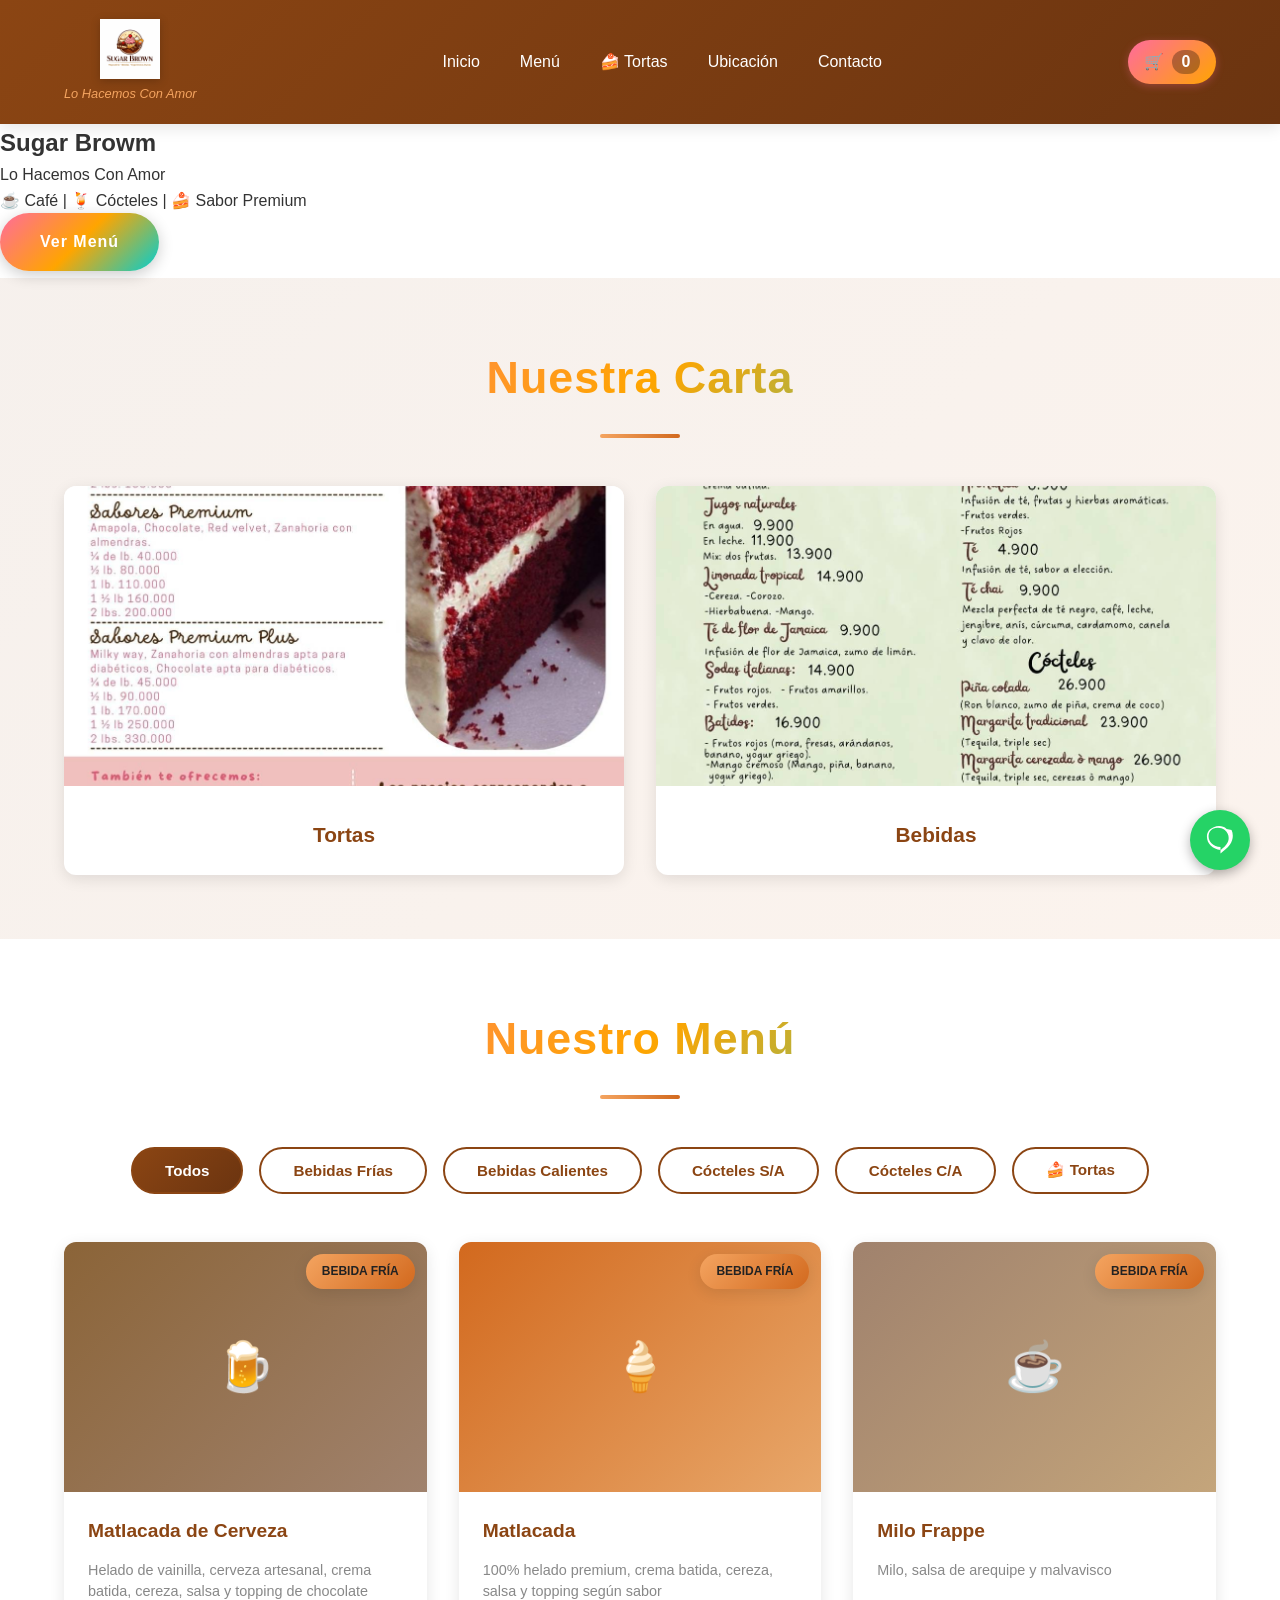
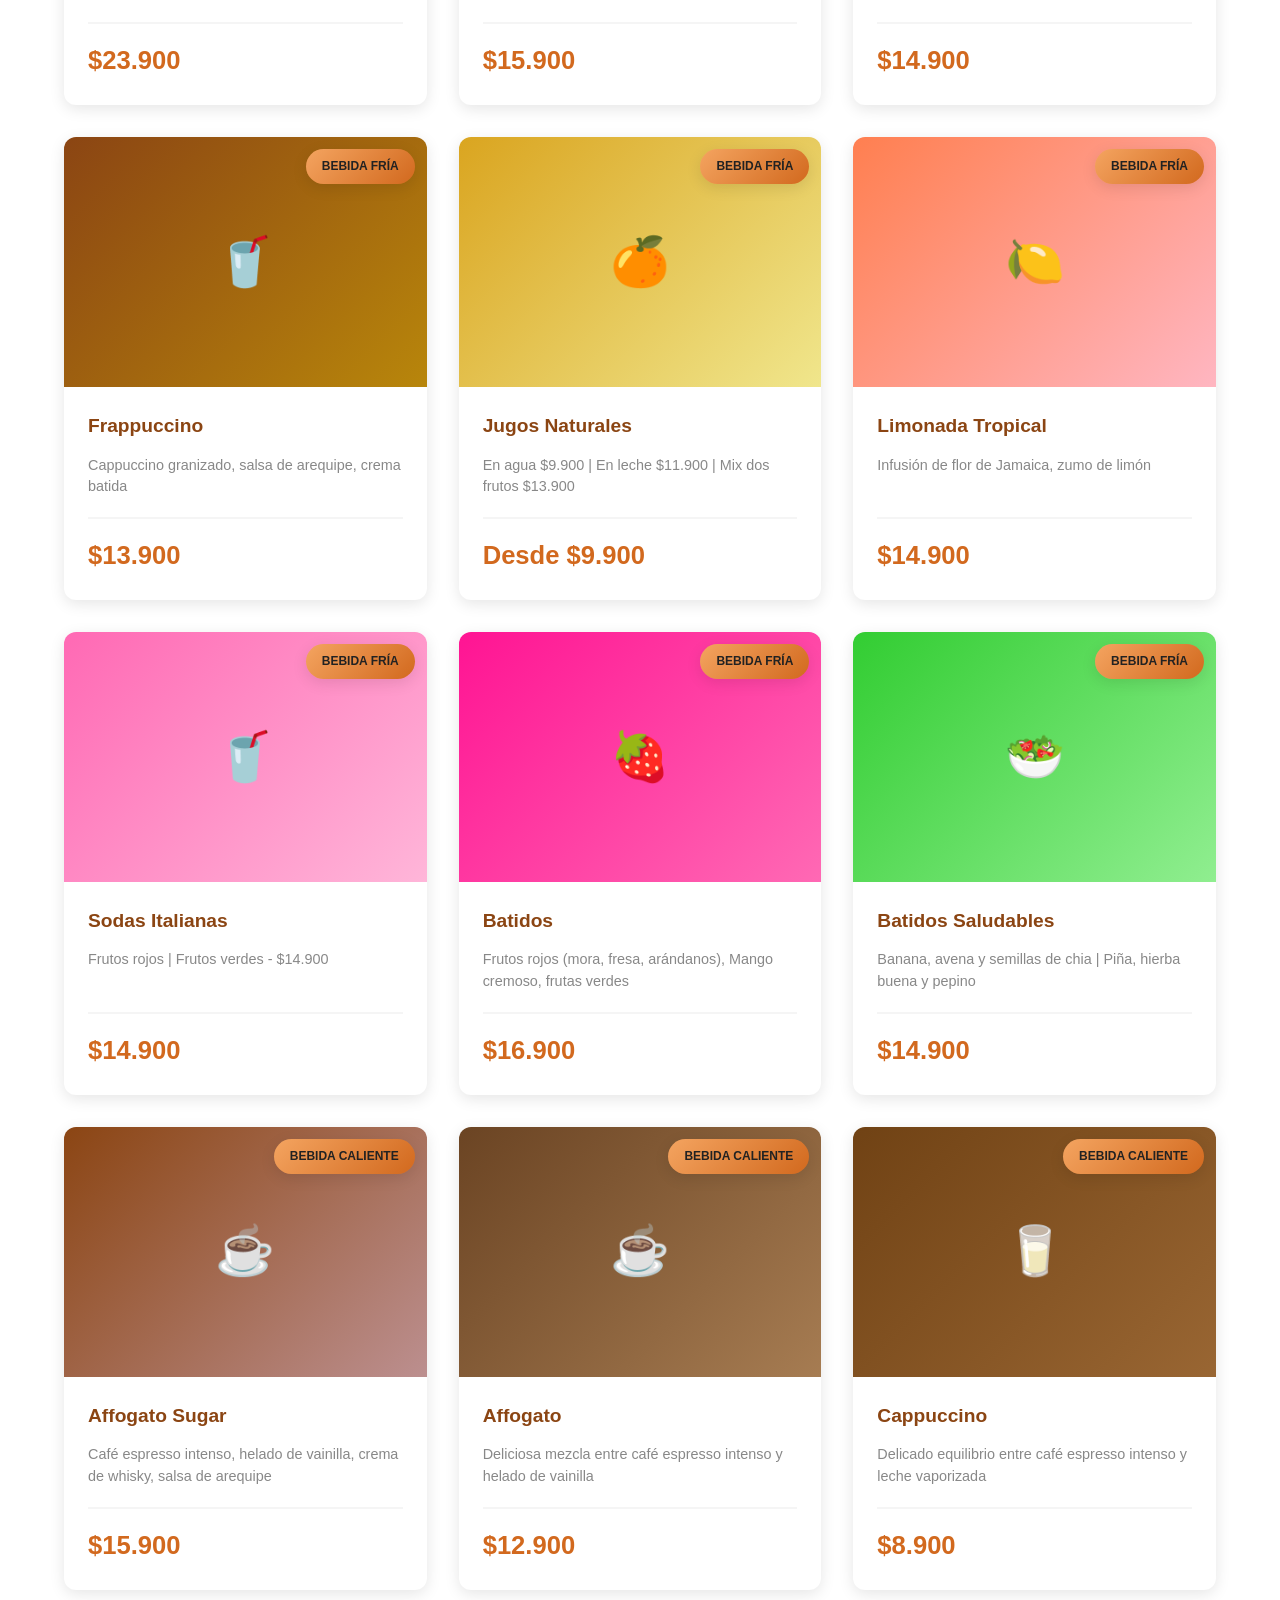
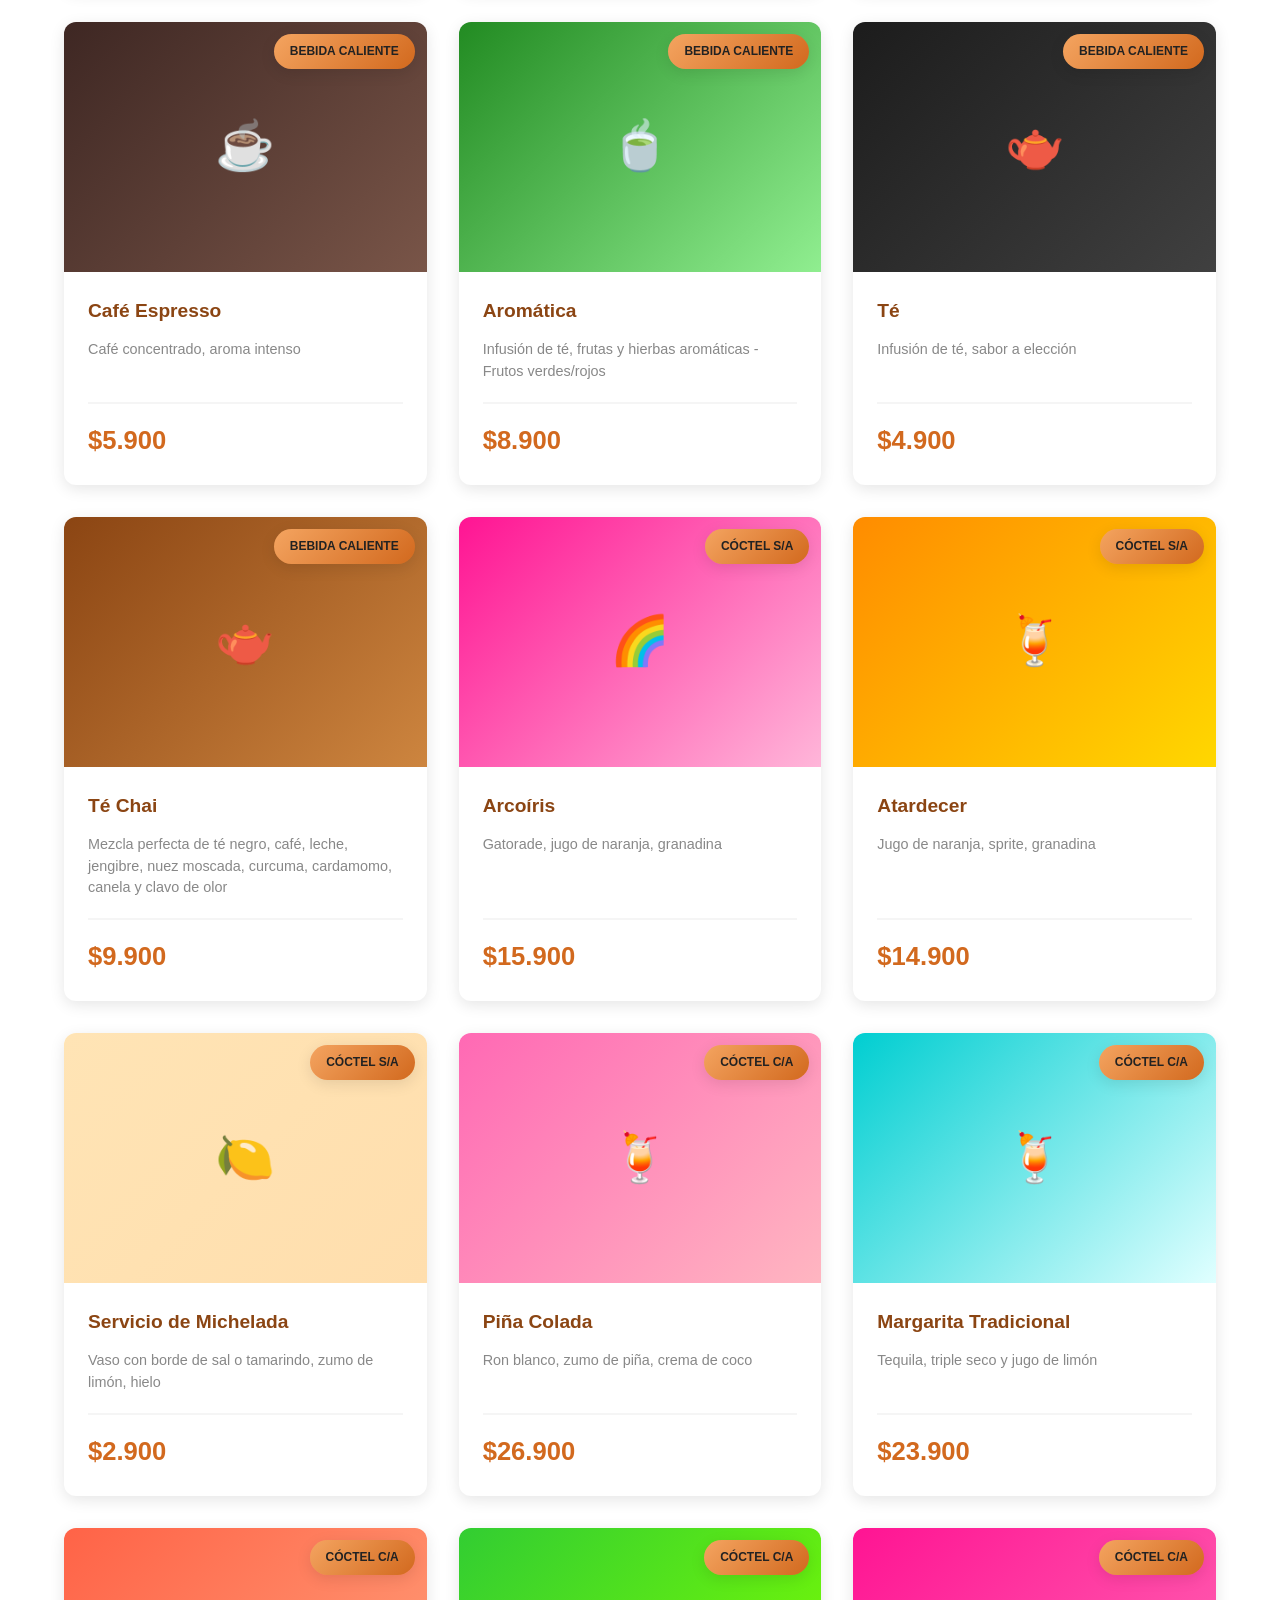
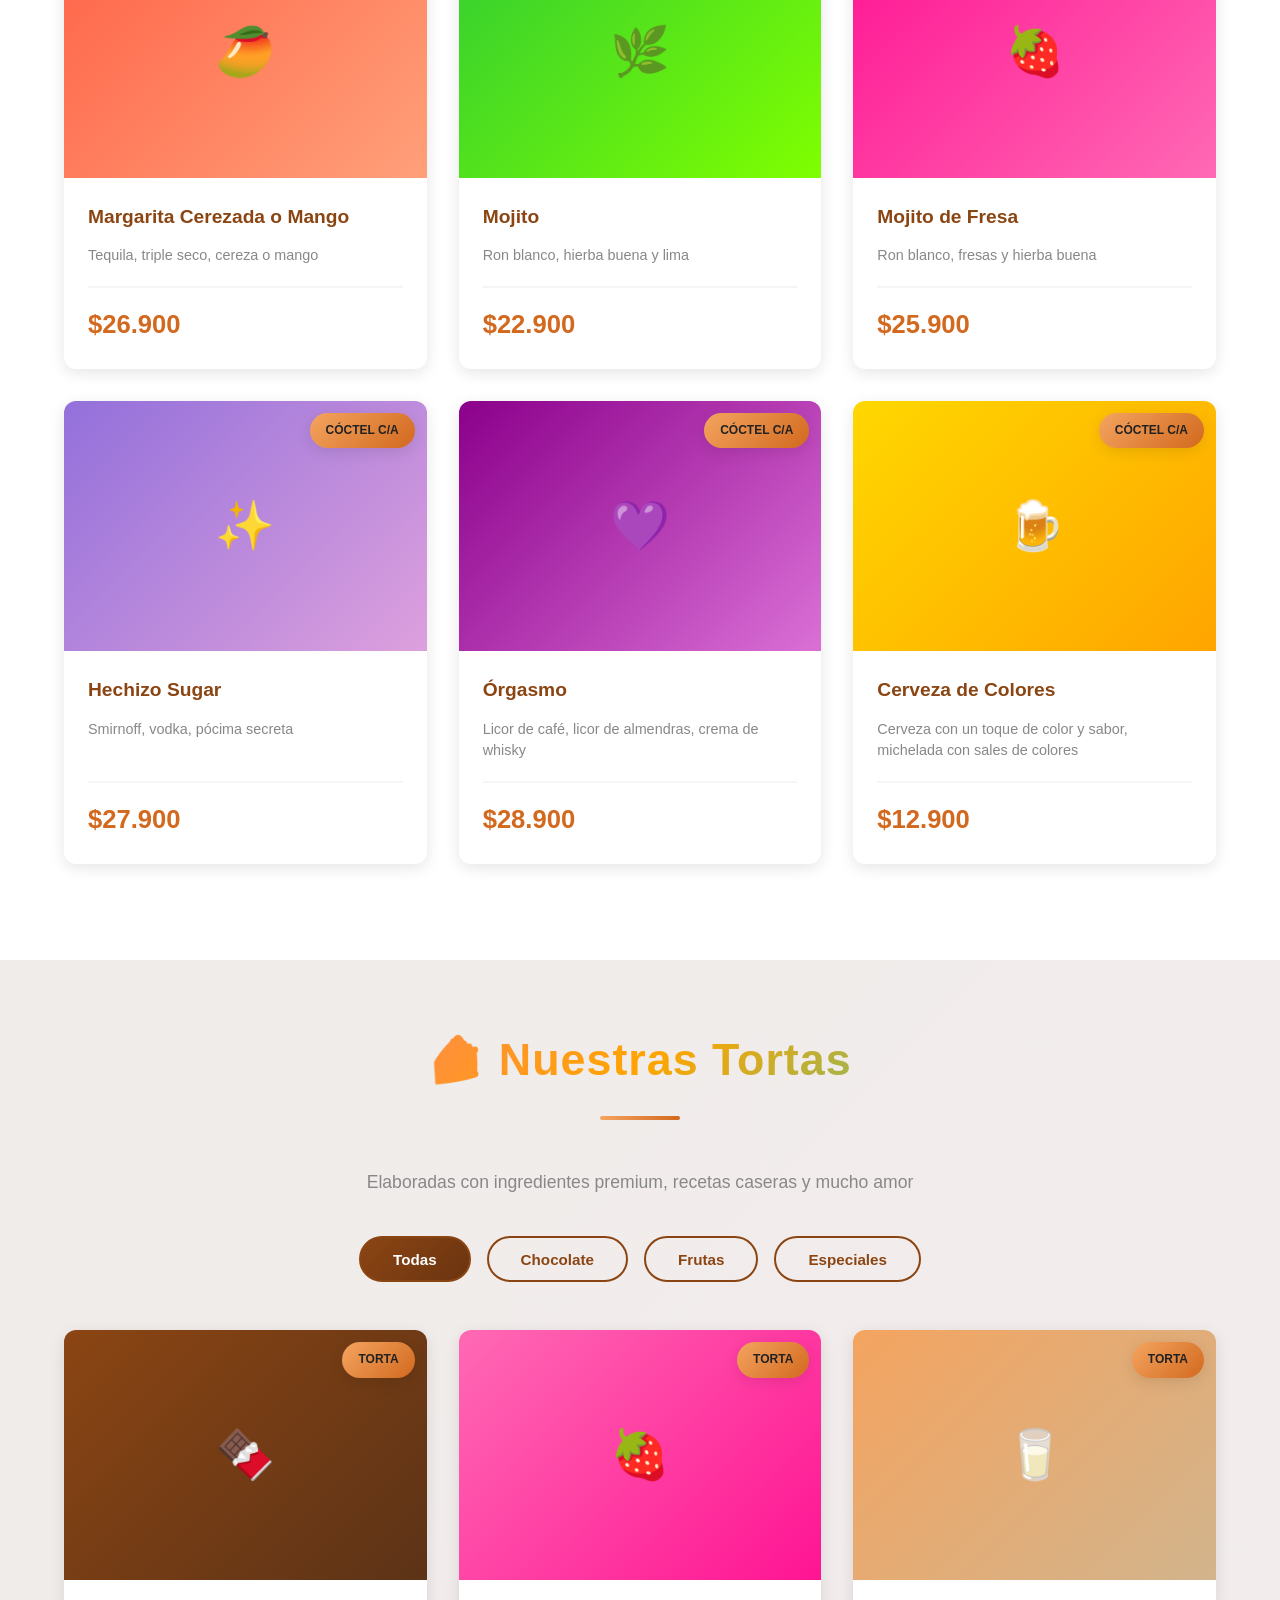
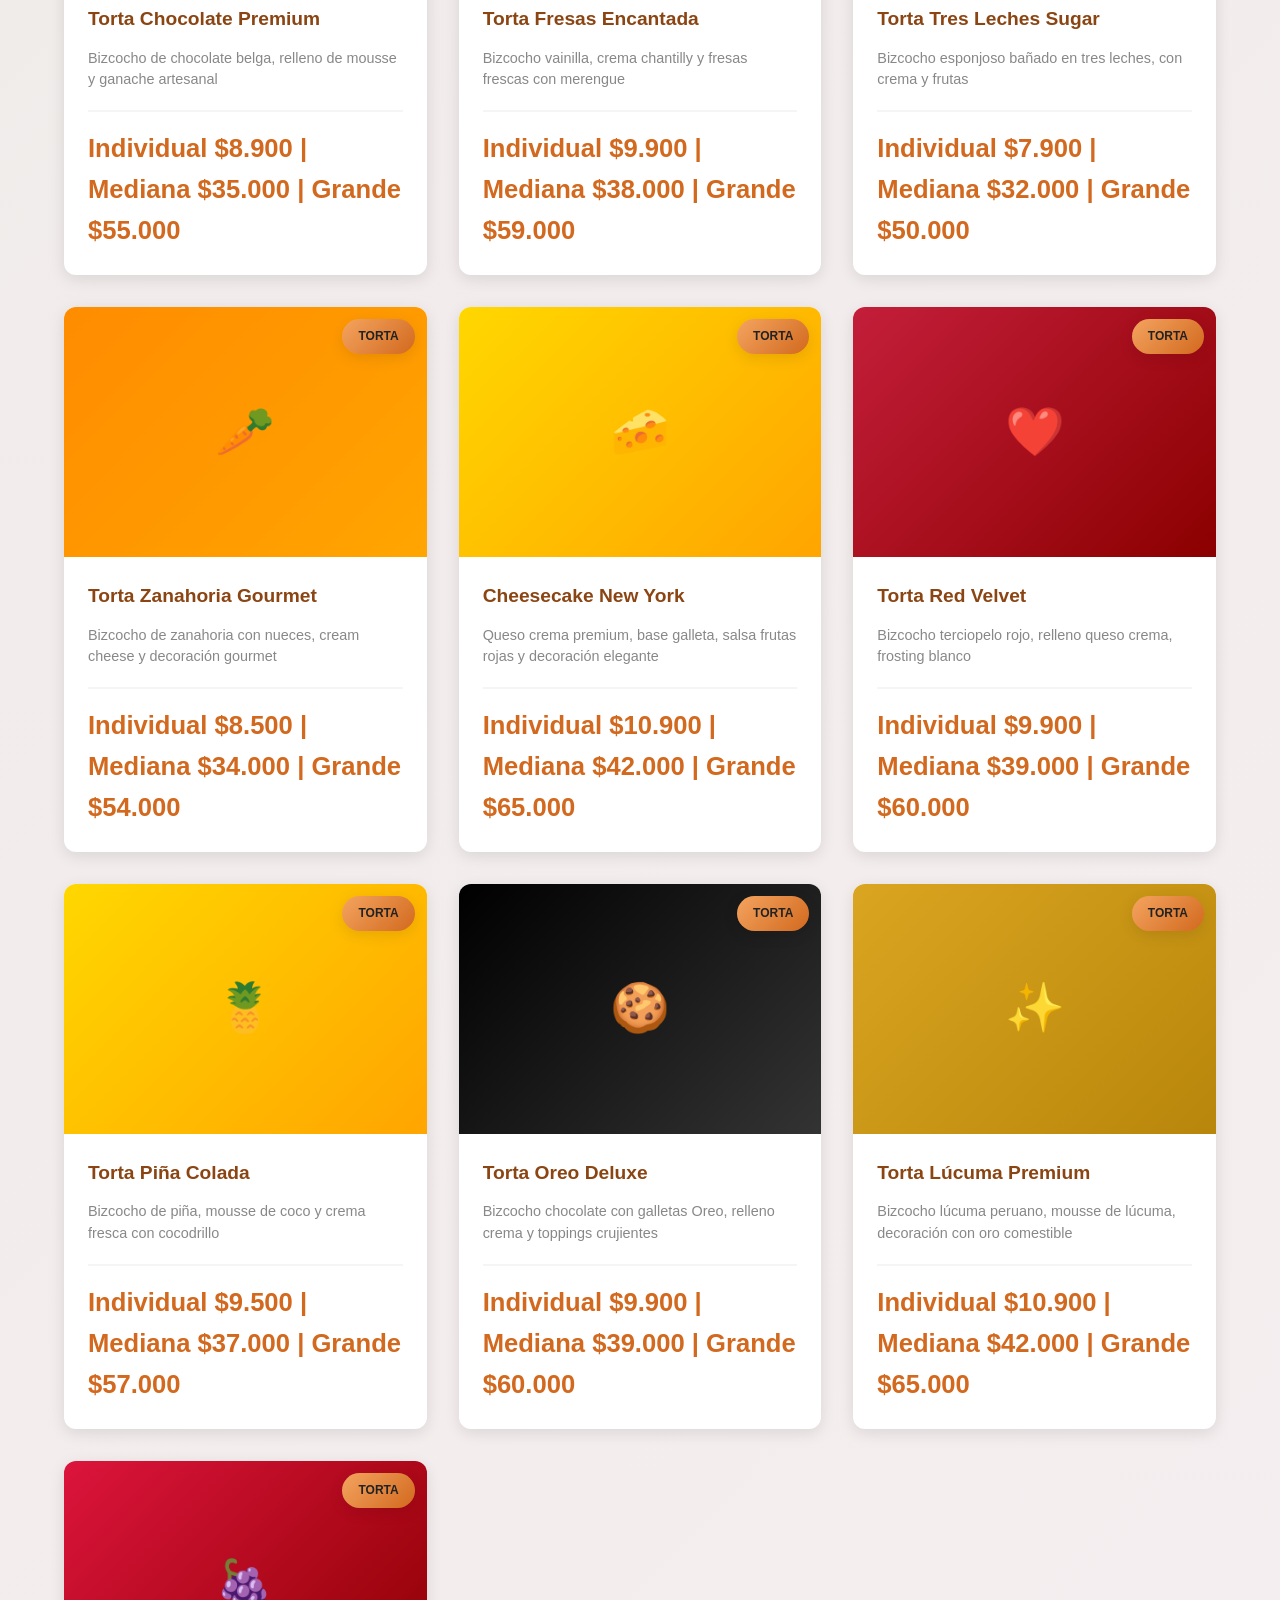
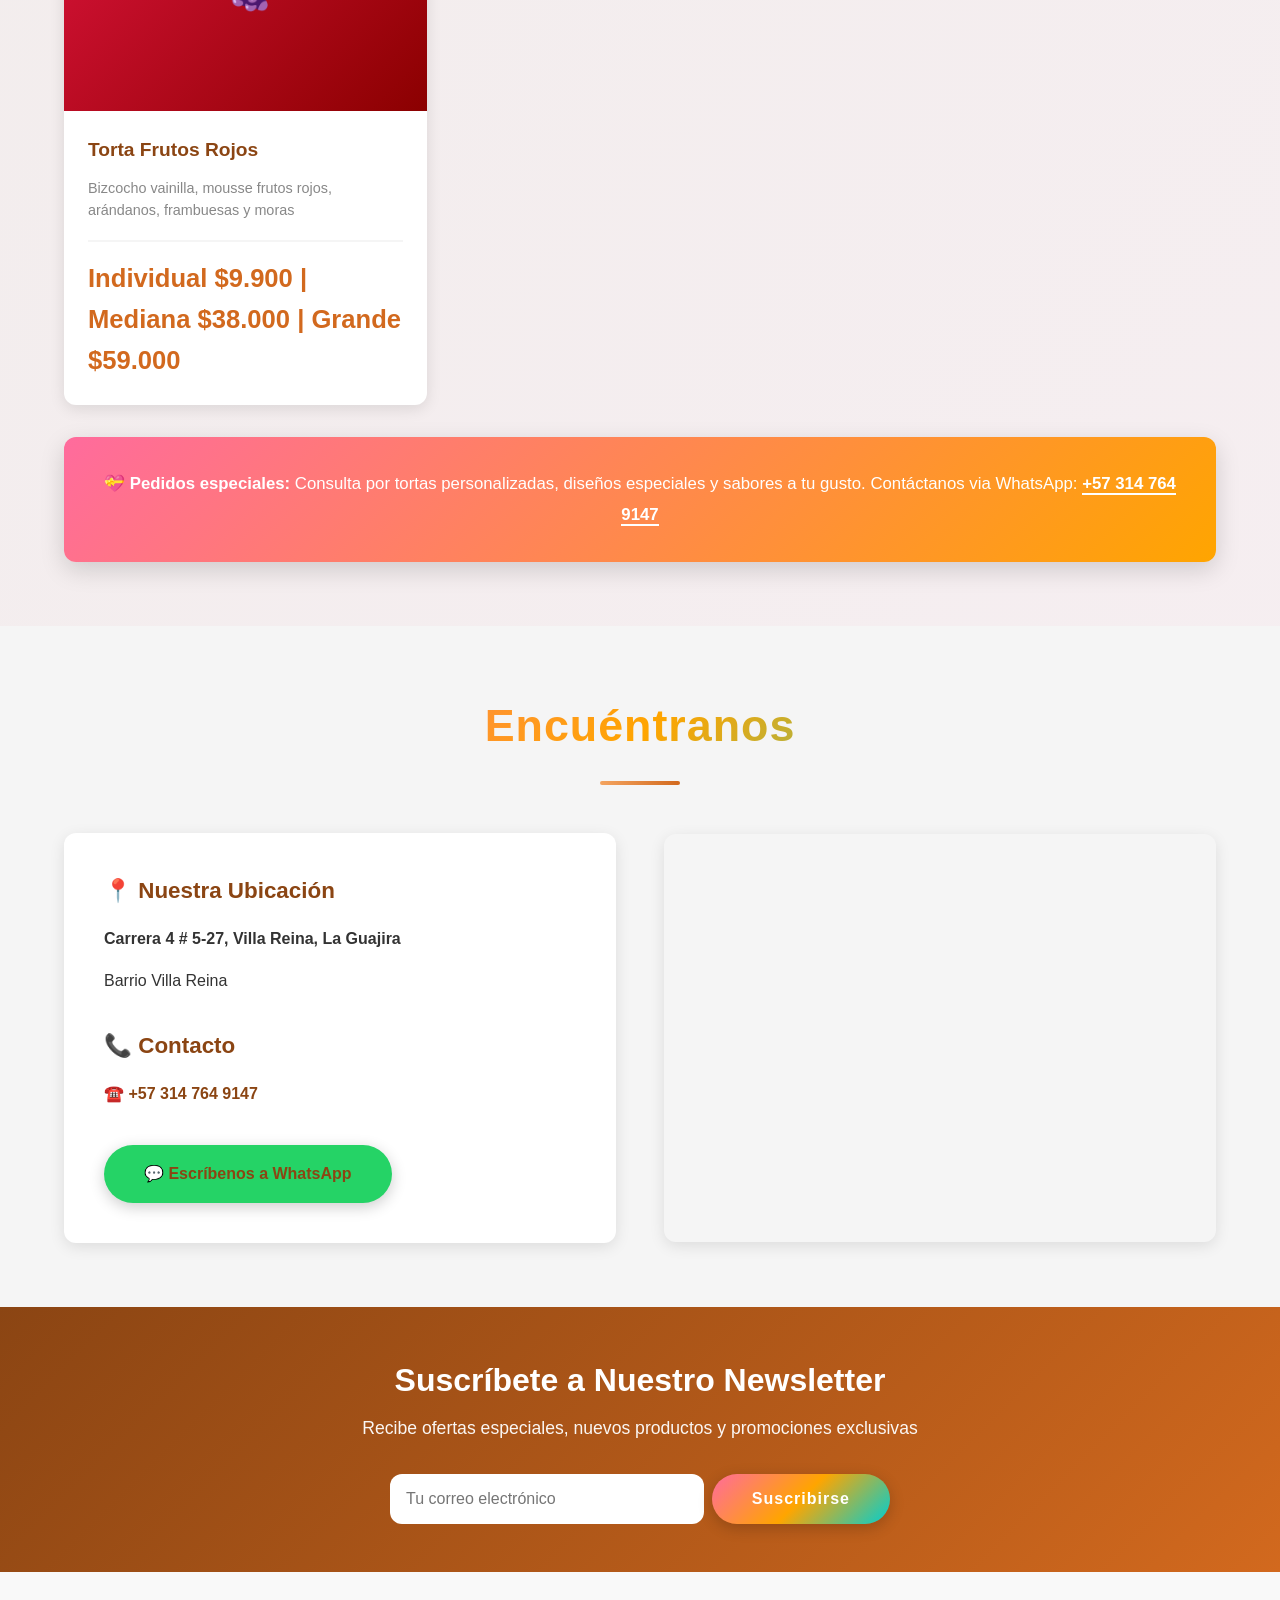
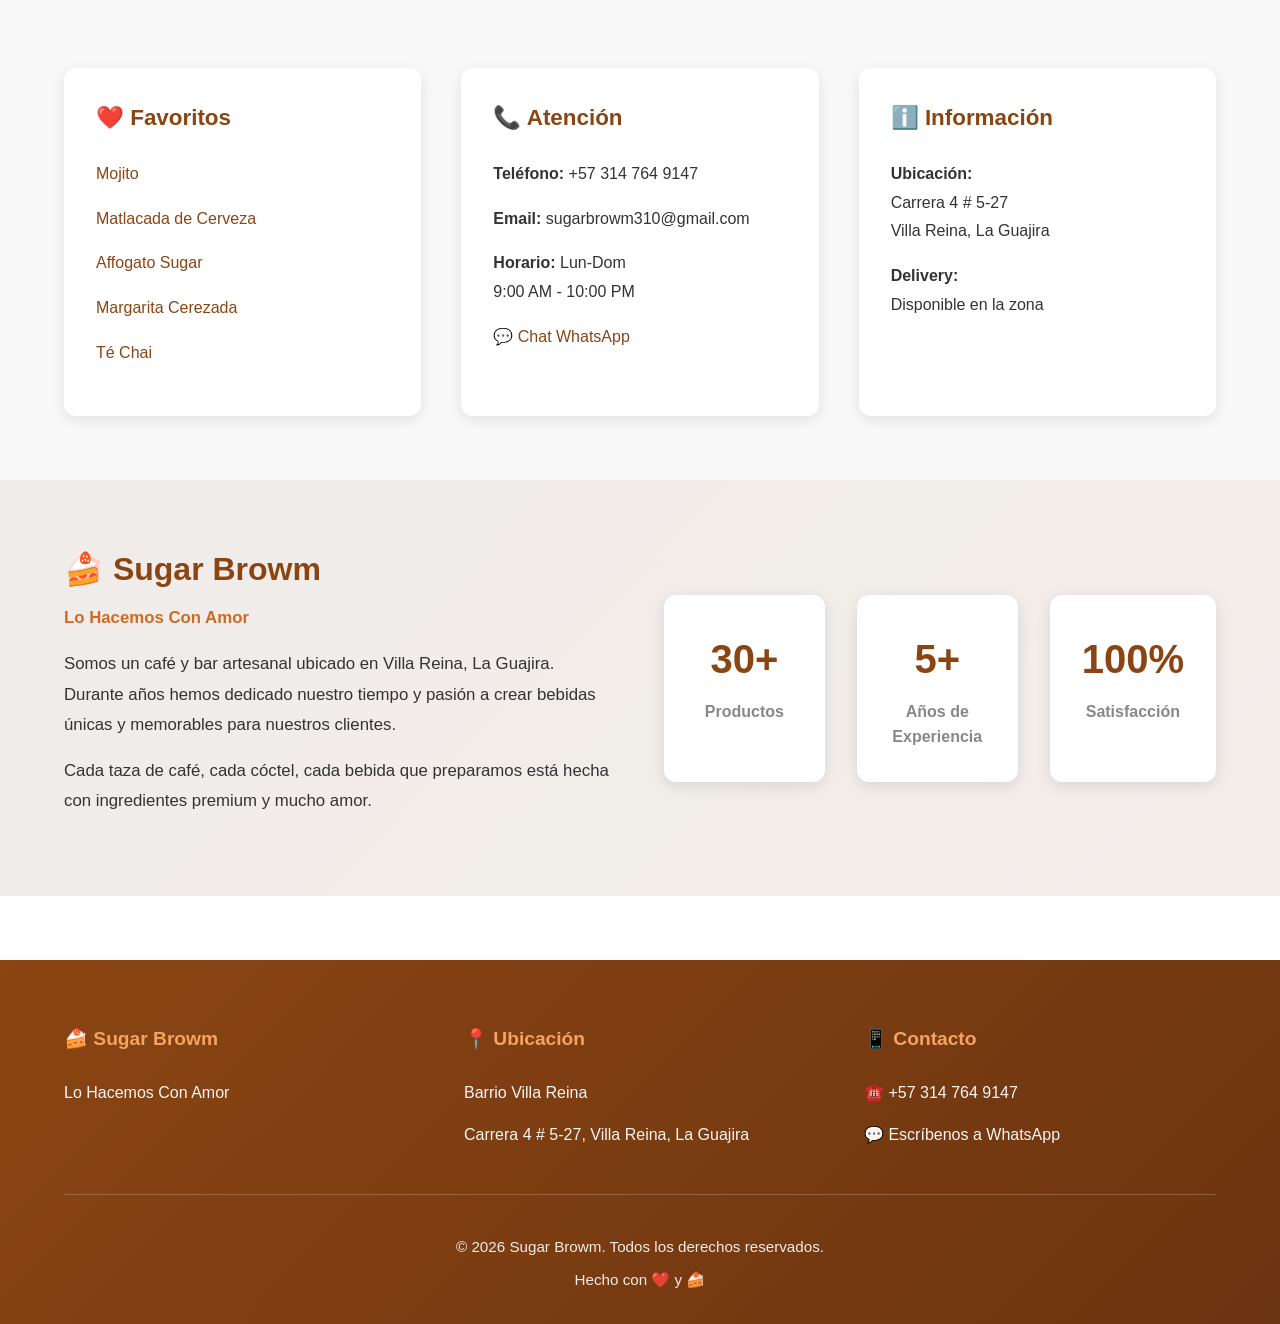
==== index.html @ 128e6f25 "Actualizar etiquetas de imagen y títulos en la sección de la carta" ====
<!DOCTYPE html>
<html lang="es">
<head>
    <meta charset="UTF-8">
    <meta name="viewport" content="width=device-width, initial-scale=1.0">
    <meta name="description" content="Sugar Browm - Lo Hacemos Con Amor">
    <title>Sugar Browm | Lo Hacemos Con Amor</title>
    <link rel="stylesheet" href="style.css">
</head>
<body>
    <!-- Navegación -->
    <nav class="navbar">
        <div class="container">
            <div class="navbar-brand">
                <img src="images/SUGAR-BROWM.png" alt="Sugar Browm Logo" class="logo-img">
                <p class="tagline">Lo Hacemos Con Amor</p>
            </div>
            <ul class="navbar-menu">
                <li><a href="#inicio" class="nav-link">Inicio</a></li>
                <li><a href="#menu" class="nav-link">Menú</a></li>
                <li><a href="#tortas" class="nav-link">🍰 Tortas</a></li>
                <li><a href="#ubicacion" class="nav-link">Ubicación</a></li>
                <li><a href="#contacto" class="nav-link">Contacto</a></li>
            </ul>
            <button class="carrito-btn" id="cartBtn">🛒 <span id="cartCount">0</span></button>
            <button class="menu-toggle" id="menuToggle">☰</button>
        </div>
    </nav>

    <!-- Hero Section -->
    <header id="inicio" class="hero">
        <div class="hero-bg-slider">
            <div class="hero-slide" style="background: linear-gradient(135deg, rgba(255, 107, 157, 0.2) 0%, rgba(255, 165, 0, 0.15) 100%), url('images/tortas.jpeg'); background-size: cover; background-position: center;"></div>
            <div class="hero-slide" style="background: linear-gradient(135deg, rgba(0, 206, 209, 0.2) 0%, rgba(255, 107, 157, 0.15) 100%), url('images/carta.jpeg'); background-size: cover; background-position: center;"></div>
            <div class="hero-slide" style="background: linear-gradient(135deg, rgba(255, 165, 0, 0.2) 0%, rgba(0, 206, 209, 0.15) 100%), url('images/tortas.jpeg'); background-size: cover; background-position: center;"></div>
        </div>
        <div class="hero-content">
            <h2 class="hero-title">Sugar Browm</h2>
            <p class="hero-subtitle">Lo Hacemos Con Amor</p>
            <p class="hero-description">☕ Café | 🍹 Cócteles | 🍰 Sabor Premium</p>
            <a href="#menu" class="btn btn-primary">Ver Menú</a>
        </div>
    </header>

    <!-- Sección de Carta -->
    <section class="carta-section">
        <div class="container">
            <h2 class="section-title">Nuestra Carta</h2>
            <div class="carta-grid">
                <div class="carta-item" data-carta="tortas">
                    <img src="images/tortas.jpeg" alt="Carta tortas" class="carta-img">
                    <h3>Tortas</h3>
                    <span class="ver-mas">Ver Carta</span>
                </div>
                <div class="carta-item" data-carta="cocteles">
                    <img src="images/carta.jpeg" alt="Carta bebidas" class="carta-img">
                    <h3>Bebidas</h3>
                    <span class="ver-mas">Ver Carta</span>
                </div>
            </div>
        </div>
    </section>

    <!-- Modal para Cartas -->
    <div id="modal-carta" class="modal-carta">
        <div class="modal-contenido-carta">
            <button class="modal-cerrar" id="cerrar-modal-carta">&times;</button>
            <img id="modal-img-carta" src="" alt="Carta ampliada" class="modal-img-carta">
        </div>
    </div>

    <!-- Menú de Productos -->
    <section id="menu" class="menu-section">
        <div class="container">
            <h2 class="section-title">Nuestro Menú</h2>
            
            <!-- Filtros -->
            <div class="filtros">
                <button class="filtro-btn active" data-filtro="todos">Todos</button>
                <button class="filtro-btn" data-filtro="bebidas-frias">Bebidas Frías</button>
                <button class="filtro-btn" data-filtro="bebidas-calientes">Bebidas Calientes</button>
                <button class="filtro-btn" data-filtro="cocteles-sin-alcohol">Cócteles S/A</button>
                <button class="filtro-btn" data-filtro="cocteles-alcohol">Cócteles C/A</button>
                <button class="filtro-btn" data-filtro="tortas">🍰 Tortas</button>
            </div>

            <!-- Grid de Productos -->
            <div class="productos-grid">
                
                <!-- BEBIDAS FRÍAS -->
                <div class="producto" data-filtro="bebidas-frias">
                    <div class="producto-img" style="background: linear-gradient(135deg, #8B6438 0%, #A0826D 100%); display: flex; align-items: center; justify-content: center;">
                        <span style="color: white; font-size: 3rem;">🍺</span>
                        <span class="categoria-badge">Bebida Fría</span>
                    </div>
                    <div class="producto-info">
                        <h3>Matlacada de Cerveza</h3>
                        <p class="descripcion">Helado de vainilla, cerveza artesanal, crema batida, cereza, salsa y topping de chocolate</p>
                        <span class="precio">$23.900</span>
                    </div>
                </div>

                <div class="producto" data-filtro="bebidas-frias">
                    <div class="producto-img" style="background: linear-gradient(135deg, #D2691E 0%, #E8A76A 100%); display: flex; align-items: center; justify-content: center;">
                        <span style="color: white; font-size: 3rem;">🍦</span>
                        <span class="categoria-badge">Bebida Fría</span>
                    </div>
                    <div class="producto-info">
                        <h3>Matlacada</h3>
                        <p class="descripcion">100% helado premium, crema batida, cereza, salsa y topping según sabor</p>
                        <span class="precio">$15.900</span>
                    </div>
                </div>

                <div class="producto" data-filtro="bebidas-frias">
                    <div class="producto-img" style="background: linear-gradient(135deg, #A0826D 0%, #C4A57B 100%); display: flex; align-items: center; justify-content: center;">
                        <span style="color: white; font-size: 3rem;">☕</span>
                        <span class="categoria-badge">Bebida Fría</span>
                    </div>
                    <div class="producto-info">
                        <h3>Milo Frappe</h3>
                        <p class="descripcion">Milo, salsa de arequipe y malvavisco</p>
                        <span class="precio">$14.900</span>
                    </div>
                </div>

                <div class="producto" data-filtro="bebidas-frias">
                    <div class="producto-img" style="background: linear-gradient(135deg, #8B4513 0%, #B8860B 100%); display: flex; align-items: center; justify-content: center;">
                        <span style="color: white; font-size: 3rem;">🥤</span>
                        <span class="categoria-badge">Bebida Fría</span>
                    </div>
                    <div class="producto-info">
                        <h3>Frappuccino</h3>
                        <p class="descripcion">Cappuccino granizado, salsa de arequipe, crema batida</p>
                        <span class="precio">$13.900</span>
                    </div>
                </div>

                <div class="producto" data-filtro="bebidas-frias">
                    <div class="producto-img" style="background: linear-gradient(135deg, #DAA520 0%, #F0E68C 100%); display: flex; align-items: center; justify-content: center;">
                        <span style="color: white; font-size: 3rem;">🍊</span>
                        <span class="categoria-badge">Bebida Fría</span>
                    </div>
                    <div class="producto-info">
                        <h3>Jugos Naturales</h3>
                        <p class="descripcion">En agua $9.900 | En leche $11.900 | Mix dos frutos $13.900</p>
                        <span class="precio">Desde $9.900</span>
                    </div>
                </div>

                <div class="producto" data-filtro="bebidas-frias">
                    <div class="producto-img" style="background: linear-gradient(135deg, #FF7F50 0%, #FFB6C1 100%); display: flex; align-items: center; justify-content: center;">
                        <span style="color: white; font-size: 3rem;">🍋</span>
                        <span class="categoria-badge">Bebida Fría</span>
                    </div>
                    <div class="producto-info">
                        <h3>Limonada Tropical</h3>
                        <p class="descripcion">Infusión de flor de Jamaica, zumo de limón</p>
                        <span class="precio">$14.900</span>
                    </div>
                </div>

                <div class="producto" data-filtro="bebidas-frias">
                    <div class="producto-img" style="background: linear-gradient(135deg, #FF69B4 0%, #FFB6D9 100%); display: flex; align-items: center; justify-content: center;">
                        <span style="color: white; font-size: 3rem;">🥤</span>
                        <span class="categoria-badge">Bebida Fría</span>
                    </div>
                    <div class="producto-info">
                        <h3>Sodas Italianas</h3>
                        <p class="descripcion">Frutos rojos | Frutos verdes - $14.900</p>
                        <span class="precio">$14.900</span>
                    </div>
                </div>

                <div class="producto" data-filtro="bebidas-frias">
                    <div class="producto-img" style="background: linear-gradient(135deg, #FF1493 0%, #FF69B4 100%); display: flex; align-items: center; justify-content: center;">
                        <span style="color: white; font-size: 3rem;">🍓</span>
                        <span class="categoria-badge">Bebida Fría</span>
                    </div>
                    <div class="producto-info">
                        <h3>Batidos</h3>
                        <p class="descripcion">Frutos rojos (mora, fresa, arándanos), Mango cremoso, frutas verdes</p>
                        <span class="precio">$16.900</span>
                    </div>
                </div>

                <div class="producto" data-filtro="bebidas-frias">
                    <div class="producto-img" style="background: linear-gradient(135deg, #32CD32 0%, #90EE90 100%); display: flex; align-items: center; justify-content: center;">
                        <span style="color: white; font-size: 3rem;">🥗</span>
                        <span class="categoria-badge">Bebida Fría</span>
                    </div>
                    <div class="producto-info">
                        <h3>Batidos Saludables</h3>
                        <p class="descripcion">Banana, avena y semillas de chia | Piña, hierba buena y pepino</p>
                        <span class="precio">$14.900</span>
                    </div>
                </div>

                <!-- BEBIDAS CALIENTES -->
                <div class="producto" data-filtro="bebidas-calientes">
                    <div class="producto-img" style="background: linear-gradient(135deg, #8B4513 0%, #BC8F8F 100%); display: flex; align-items: center; justify-content: center;">
                        <span style="color: white; font-size: 3rem;">☕</span>
                        <span class="categoria-badge">Bebida Caliente</span>
                    </div>
                    <div class="producto-info">
                        <h3>Affogato Sugar</h3>
                        <p class="descripcion">Café espresso intenso, helado de vainilla, crema de whisky, salsa de arequipe</p>
                        <span class="precio">$15.900</span>
                    </div>
                </div>

                <div class="producto" data-filtro="bebidas-calientes">
                    <div class="producto-img" style="background: linear-gradient(135deg, #6B4423 0%, #A67C52 100%); display: flex; align-items: center; justify-content: center;">
                        <span style="color: white; font-size: 3rem;">☕</span>
                        <span class="categoria-badge">Bebida Caliente</span>
                    </div>
                    <div class="producto-info">
                        <h3>Affogato</h3>
                        <p class="descripcion">Deliciosa mezcla entre café espresso intenso y helado de vainilla</p>
                        <span class="precio">$12.900</span>
                    </div>
                </div>

                <div class="producto" data-filtro="bebidas-calientes">
                    <div class="producto-img" style="background: linear-gradient(135deg, #704214 0%, #996633 100%); display: flex; align-items: center; justify-content: center;">
                        <span style="color: white; font-size: 3rem;">🥛</span>
                        <span class="categoria-badge">Bebida Caliente</span>
                    </div>
                    <div class="producto-info">
                        <h3>Cappuccino</h3>
                        <p class="descripcion">Delicado equilibrio entre café espresso intenso y leche vaporizada</p>
                        <span class="precio">$8.900</span>
                    </div>
                </div>

                <div class="producto" data-filtro="bebidas-calientes">
                    <div class="producto-img" style="background: linear-gradient(135deg, #3E2723 0%, #795548 100%); display: flex; align-items: center; justify-content: center;">
                        <span style="color: white; font-size: 3rem;">☕</span>
                        <span class="categoria-badge">Bebida Caliente</span>
                    </div>
                    <div class="producto-info">
                        <h3>Café Espresso</h3>
                        <p class="descripcion">Café concentrado, aroma intenso</p>
                        <span class="precio">$5.900</span>
                    </div>
                </div>

                <div class="producto" data-filtro="bebidas-calientes">
                    <div class="producto-img" style="background: linear-gradient(135deg, #228B22 0%, #90EE90 100%); display: flex; align-items: center; justify-content: center;">
                        <span style="color: white; font-size: 3rem;">🍵</span>
                        <span class="categoria-badge">Bebida Caliente</span>
                    </div>
                    <div class="producto-info">
                        <h3>Aromática</h3>
                        <p class="descripcion">Infusión de té, frutas y hierbas aromáticas - Frutos verdes/rojos</p>
                        <span class="precio">$8.900</span>
                    </div>
                </div>

                <div class="producto" data-filtro="bebidas-calientes">
                    <div class="producto-img" style="background: linear-gradient(135deg, #1C1C1C 0%, #404040 100%); display: flex; align-items: center; justify-content: center;">
                        <span style="color: white; font-size: 3rem;">🫖</span>
                        <span class="categoria-badge">Bebida Caliente</span>
                    </div>
                    <div class="producto-info">
                        <h3>Té</h3>
                        <p class="descripcion">Infusión de té, sabor a elección</p>
                        <span class="precio">$4.900</span>
                    </div>
                </div>

                <div class="producto" data-filtro="bebidas-calientes">
                    <div class="producto-img" style="background: linear-gradient(135deg, #8B4513 0%, #CD853F 100%); display: flex; align-items: center; justify-content: center;">
                        <span style="color: white; font-size: 3rem;">🫖</span>
                        <span class="categoria-badge">Bebida Caliente</span>
                    </div>
                    <div class="producto-info">
                        <h3>Té Chai</h3>
                        <p class="descripcion">Mezcla perfecta de té negro, café, leche, jengibre, nuez moscada, curcuma, cardamomo, canela y clavo de olor</p>
                        <span class="precio">$9.900</span>
                    </div>
                </div>

                <!-- CÓCTELES SIN ALCOHOL -->
                <div class="producto" data-filtro="cocteles-sin-alcohol">
                    <div class="producto-img" style="background: linear-gradient(135deg, #FF1493 0%, #FFB6D9 100%); display: flex; align-items: center; justify-content: center;">
                        <span style="color: white; font-size: 3rem;">🌈</span>
                        <span class="categoria-badge">Cóctel S/A</span>
                    </div>
                    <div class="producto-info">
                        <h3>Arcoíris</h3>
                        <p class="descripcion">Gatorade, jugo de naranja, granadina</p>
                        <span class="precio">$15.900</span>
                    </div>
                </div>

                <div class="producto" data-filtro="cocteles-sin-alcohol">
                    <div class="producto-img" style="background: linear-gradient(135deg, #FF8C00 0%, #FFD700 100%); display: flex; align-items: center; justify-content: center;">
                        <span style="color: white; font-size: 3rem;">🍹</span>
                        <span class="categoria-badge">Cóctel S/A</span>
                    </div>
                    <div class="producto-info">
                        <h3>Atardecer</h3>
                        <p class="descripcion">Jugo de naranja, sprite, granadina</p>
                        <span class="precio">$14.900</span>
                    </div>
                </div>

                <div class="producto" data-filtro="cocteles-sin-alcohol">
                    <div class="producto-img" style="background: linear-gradient(135deg, #FFE4B5 0%, #FFDEAD 100%); display: flex; align-items: center; justify-content: center;">
                        <span style="color: #333; font-size: 3rem;">🍋</span>
                        <span class="categoria-badge">Cóctel S/A</span>
                    </div>
                    <div class="producto-info">
                        <h3>Servicio de Michelada</h3>
                        <p class="descripcion">Vaso con borde de sal o tamarindo, zumo de limón, hielo</p>
                        <span class="precio">$2.900</span>
                    </div>
                </div>

                <!-- CÓCTELES CON ALCOHOL -->
                <div class="producto" data-filtro="cocteles-alcohol">
                    <div class="producto-img" style="background: linear-gradient(135deg, #FF69B4 0%, #FFB6C1 100%); display: flex; align-items: center; justify-content: center;">
                        <span style="color: white; font-size: 3rem;">🍹</span>
                        <span class="categoria-badge">Cóctel C/A</span>
                    </div>
                    <div class="producto-info">
                        <h3>Piña Colada</h3>
                        <p class="descripcion">Ron blanco, zumo de piña, crema de coco</p>
                        <span class="precio">$26.900</span>
                    </div>
                </div>

                <div class="producto" data-filtro="cocteles-alcohol">
                    <div class="producto-img" style="background: linear-gradient(135deg, #00CED1 0%, #E0FFFF 100%); display: flex; align-items: center; justify-content: center;">
                        <span style="color: white; font-size: 3rem;">🍹</span>
                        <span class="categoria-badge">Cóctel C/A</span>
                    </div>
                    <div class="producto-info">
                        <h3>Margarita Tradicional</h3>
                        <p class="descripcion">Tequila, triple seco y jugo de limón</p>
                        <span class="precio">$23.900</span>
                    </div>
                </div>

                <div class="producto" data-filtro="cocteles-alcohol">
                    <div class="producto-img" style="background: linear-gradient(135deg, #FF6347 0%, #FFA07A 100%); display: flex; align-items: center; justify-content: center;">
                        <span style="color: white; font-size: 3rem;">🥭</span>
                        <span class="categoria-badge">Cóctel C/A</span>
                    </div>
                    <div class="producto-info">
                        <h3>Margarita Cerezada o Mango</h3>
                        <p class="descripcion">Tequila, triple seco, cereza o mango</p>
                        <span class="precio">$26.900</span>
                    </div>
                </div>

                <div class="producto" data-filtro="cocteles-alcohol">
                    <div class="producto-img" style="background: linear-gradient(135deg, #32CD32 0%, #7FFF00 100%); display: flex; align-items: center; justify-content: center;">
                        <span style="color: white; font-size: 3rem;">🌿</span>
                        <span class="categoria-badge">Cóctel C/A</span>
                    </div>
                    <div class="producto-info">
                        <h3>Mojito</h3>
                        <p class="descripcion">Ron blanco, hierba buena y lima</p>
                        <span class="precio">$22.900</span>
                    </div>
                </div>

                <div class="producto" data-filtro="cocteles-alcohol">
                    <div class="producto-img" style="background: linear-gradient(135deg, #FF1493 0%, #FF69B4 100%); display: flex; align-items: center; justify-content: center;">
                        <span style="color: white; font-size: 3rem;">🍓</span>
                        <span class="categoria-badge">Cóctel C/A</span>
                    </div>
                    <div class="producto-info">
                        <h3>Mojito de Fresa</h3>
                        <p class="descripcion">Ron blanco, fresas y hierba buena</p>
                        <span class="precio">$25.900</span>
                    </div>
                </div>

                <div class="producto" data-filtro="cocteles-alcohol">
                    <div class="producto-img" style="background: linear-gradient(135deg, #9370DB 0%, #DDA0DD 100%); display: flex; align-items: center; justify-content: center;">
                        <span style="color: white; font-size: 3rem;">✨</span>
                        <span class="categoria-badge">Cóctel C/A</span>
                    </div>
                    <div class="producto-info">
                        <h3>Hechizo Sugar</h3>
                        <p class="descripcion">Smirnoff, vodka, pócima secreta</p>
                        <span class="precio">$27.900</span>
                    </div>
                </div>

                <div class="producto" data-filtro="cocteles-alcohol">
                    <div class="producto-img" style="background: linear-gradient(135deg, #8B008B 0%, #DA70D6 100%); display: flex; align-items: center; justify-content: center;">
                        <span style="color: white; font-size: 3rem;">💜</span>
                        <span class="categoria-badge">Cóctel C/A</span>
                    </div>
                    <div class="producto-info">
                        <h3>Órgasmo</h3>
                        <p class="descripcion">Licor de café, licor de almendras, crema de whisky</p>
                        <span class="precio">$28.900</span>
                    </div>
                </div>

                <div class="producto" data-filtro="cocteles-alcohol">
                    <div class="producto-img" style="background: linear-gradient(135deg, #FFD700 0%, #FFA500 100%); display: flex; align-items: center; justify-content: center;">
                        <span style="color: white; font-size: 3rem;">🍺</span>
                        <span class="categoria-badge">Cóctel C/A</span>
                    </div>
                    <div class="producto-info">
                        <h3>Cerveza de Colores</h3>
                        <p class="descripcion">Cerveza con un toque de color y sabor, michelada con sales de colores</p>
                        <span class="precio">$12.900</span>
                    </div>
                </div>
            </div>
        </div>
    </section>

    <!-- Sección de Tortas -->
    <section id="tortas" class="tortas-section">
        <div class="container">
            <h2 class="section-title">🍰 Nuestras Tortas</h2>
            <p class="section-subtitle">Elaboradas con ingredientes premium, recetas caseras y mucho amor</p>
            
            <!-- Filtros de Tortas -->
            <div class="filtros">
                <button class="filtro-btn active" data-filtro="todas-tortas">Todas</button>
                <button class="filtro-btn" data-filtro="chocolate">Chocolate</button>
                <button class="filtro-btn" data-filtro="frutas">Frutas</button>
                <button class="filtro-btn" data-filtro="especiales">Especiales</button>
            </div>

            <!-- Grid de Tortas -->
            <div class="productos-grid">
                <!-- Torta Chocolate Premium -->
                <div class="producto" data-filtro="tortas">
                    <div class="producto-img" style="background: linear-gradient(135deg, #8B4513 0%, #5C3317 100%); display: flex; align-items: center; justify-content: center;">
                        <span style="color: white; font-size: 3rem;">🍫</span>
                        <span class="categoria-badge">Torta</span>
                    </div>
                    <div class="producto-info">
                        <h3>Torta Chocolate Premium</h3>
                        <p class="descripcion">Bizcocho de chocolate belga, relleno de mousse y ganache artesanal</p>
                        <span class="precio">Individual $8.900 | Mediana $35.000 | Grande $55.000</span>
                    </div>
                </div>

                <!-- Torta Fresas Encantada -->
                <div class="producto" data-filtro="tortas">
                    <div class="producto-img" style="background: linear-gradient(135deg, #FF69B4 0%, #FF1493 100%); display: flex; align-items: center; justify-content: center;">
                        <span style="color: white; font-size: 3rem;">🍓</span>
                        <span class="categoria-badge">Torta</span>
                    </div>
                    <div class="producto-info">
                        <h3>Torta Fresas Encantada</h3>
                        <p class="descripcion">Bizcocho vainilla, crema chantilly y fresas frescas con merengue</p>
                        <span class="precio">Individual $9.900 | Mediana $38.000 | Grande $59.000</span>
                    </div>
                </div>

                <!-- Torta Tres Leches -->
                <div class="producto" data-filtro="tortas">
                    <div class="producto-img" style="background: linear-gradient(135deg, #F4A460 0%, #D2B48C 100%); display: flex; align-items: center; justify-content: center;">
                        <span style="color: white; font-size: 3rem;">🥛</span>
                        <span class="categoria-badge">Torta</span>
                    </div>
                    <div class="producto-info">
                        <h3>Torta Tres Leches Sugar</h3>
                        <p class="descripcion">Bizcocho esponjoso bañado en tres leches, con crema y frutas</p>
                        <span class="precio">Individual $7.900 | Mediana $32.000 | Grande $50.000</span>
                    </div>
                </div>

                <!-- Torta Zanahoria Gourmet -->
                <div class="producto" data-filtro="tortas">
                    <div class="producto-img" style="background: linear-gradient(135deg, #FF8C00 0%, #FFA500 100%); display: flex; align-items: center; justify-content: center;">
                        <span style="color: white; font-size: 3rem;">🥕</span>
                        <span class="categoria-badge">Torta</span>
                    </div>
                    <div class="producto-info">
                        <h3>Torta Zanahoria Gourmet</h3>
                        <p class="descripcion">Bizcocho de zanahoria con nueces, cream cheese y decoración gourmet</p>
                        <span class="precio">Individual $8.500 | Mediana $34.000 | Grande $54.000</span>
                    </div>
                </div>

                <!-- Cheesecake New York -->
                <div class="producto" data-filtro="tortas">
                    <div class="producto-img" style="background: linear-gradient(135deg, #FFD700 0%, #FFA500 100%); display: flex; align-items: center; justify-content: center;">
                        <span style="color: white; font-size: 3rem;">🧀</span>
                        <span class="categoria-badge">Torta</span>
                    </div>
                    <div class="producto-info">
                        <h3>Cheesecake New York</h3>
                        <p class="descripcion">Queso crema premium, base galleta, salsa frutas rojas y decoración elegante</p>
                        <span class="precio">Individual $10.900 | Mediana $42.000 | Grande $65.000</span>
                    </div>
                </div>

                <!-- Torta Red Velvet -->
                <div class="producto" data-filtro="tortas">
                    <div class="producto-img" style="background: linear-gradient(135deg, #C41E3A 0%, #8B0000 100%); display: flex; align-items: center; justify-content: center;">
                        <span style="color: white; font-size: 3rem;">❤️</span>
                        <span class="categoria-badge">Torta</span>
                    </div>
                    <div class="producto-info">
                        <h3>Torta Red Velvet</h3>
                        <p class="descripcion">Bizcocho terciopelo rojo, relleno queso crema, frosting blanco</p>
                        <span class="precio">Individual $9.900 | Mediana $39.000 | Grande $60.000</span>
                    </div>
                </div>

                <!-- Torta Piña Colada -->
                <div class="producto" data-filtro="tortas">
                    <div class="producto-img" style="background: linear-gradient(135deg, #FFD700 0%, #FFA500 100%); display: flex; align-items: center; justify-content: center;">
                        <span style="color: white; font-size: 3rem;">🍍</span>
                        <span class="categoria-badge">Torta</span>
                    </div>
                    <div class="producto-info">
                        <h3>Torta Piña Colada</h3>
                        <p class="descripcion">Bizcocho de piña, mousse de coco y crema fresca con cocodrillo</p>
                        <span class="precio">Individual $9.500 | Mediana $37.000 | Grande $57.000</span>
                    </div>
                </div>

                <!-- Torta Oreo Deluxe -->
                <div class="producto" data-filtro="tortas">
                    <div class="producto-img" style="background: linear-gradient(135deg, #000000 0%, #333333 100%); display: flex; align-items: center; justify-content: center;">
                        <span style="color: white; font-size: 3rem;">🍪</span>
                        <span class="categoria-badge">Torta</span>
                    </div>
                    <div class="producto-info">
                        <h3>Torta Oreo Deluxe</h3>
                        <p class="descripcion">Bizcocho chocolate con galletas Oreo, relleno crema y toppings crujientes</p>
                        <span class="precio">Individual $9.900 | Mediana $39.000 | Grande $60.000</span>
                    </div>
                </div>

                <!-- Torta Lúcuma -->
                <div class="producto" data-filtro="tortas">
                    <div class="producto-img" style="background: linear-gradient(135deg, #DAA520 0%, #B8860B 100%); display: flex; align-items: center; justify-content: center;">
                        <span style="color: white; font-size: 3rem;">✨</span>
                        <span class="categoria-badge">Torta</span>
                    </div>
                    <div class="producto-info">
                        <h3>Torta Lúcuma Premium</h3>
                        <p class="descripcion">Bizcocho lúcuma peruano, mousse de lúcuma, decoración con oro comestible</p>
                        <span class="precio">Individual $10.900 | Mediana $42.000 | Grande $65.000</span>
                    </div>
                </div>

                <!-- Torta Frutos Rojos -->
                <div class="producto" data-filtro="tortas">
                    <div class="producto-img" style="background: linear-gradient(135deg, #DC143C 0%, #8B0000 100%); display: flex; align-items: center; justify-content: center;">
                        <span style="color: white; font-size: 3rem;">🍇</span>
                        <span class="categoria-badge">Torta</span>
                    </div>
                    <div class="producto-info">
                        <h3>Torta Frutos Rojos</h3>
                        <p class="descripcion">Bizcocho vainilla, mousse frutos rojos, arándanos, frambuesas y moras</p>
                        <span class="precio">Individual $9.900 | Mediana $38.000 | Grande $59.000</span>
                    </div>
                </div>
            </div>

            <div class="torta-nota">
                <p>💝 <strong>Pedidos especiales:</strong> Consulta por tortas personalizadas, diseños especiales y sabores a tu gusto. Contáctanos via WhatsApp: <a href="https://wa.me/573147649147" target="_blank">+57 314 764 9147</a></p>
            </div>
        </div>
    </section>

    <!-- Sección de Ubicación -->
    <section id="ubicacion" class="ubicacion-section">
        <div class="container">
            <h2 class="section-title">Encuéntranos</h2>
            <div class="ubicacion-content">
                <div class="ubicacion-info">
                    <h3>📍 Nuestra Ubicación</h3>
                    <p><strong>Carrera 4 # 5-27, Villa Reina, La Guajira</strong></p>
                    <p>Barrio Villa Reina</p>
                    <h3 style="margin-top: 2rem;">📞 Contacto</h3>
                    <p><a href="tel:+573147649147">☎️ +57 314 764 9147</a></p>
                    <a href="https://wa.me/573147649147?text=Hola%20Sugar%20Browm!%20Me%20gustaría%20conocer%20más%20sobre%20sus%20productos" target="_blank" class="btn btn-whatsapp">
                        💬 Escríbenos a WhatsApp
                    </a>
                </div>
                <div class="ubicacion-map">
                    <iframe src="https://www.google.com/maps/embed?pb=!1m18!1m12!1m3!1d3929.259987640089!2d-72.64266!3d11.48045!2m3!1f0!2f0!3f0!3m2!1i1024!2i768!4f13.1!3m3!1m2!1s0x8e5f5f5f5f5f5f5f%3A0x0!2sCarrera%204%2C%20Villa%20Reina%2C%20La%20Guajira!5e0!3m2!1ses!2sco!4v1234567890" width="100%" height="400" style="border:0; border-radius: 8px;" allowfullscreen="" loading="lazy"></iframe>
                </div>
            </div>
        </div>
    </section>

    <!-- Sección de Newsletter -->
    <section class="newsletter-section">
        <div class="container">
            <h2>Suscríbete a Nuestro Newsletter</h2>
            <p>Recibe ofertas especiales, nuevos productos y promociones exclusivas</p>
            <form class="newsletter-form">
                <input type="email" placeholder="Tu correo electrónico" required>
                <button type="submit" class="btn btn-primary">Suscribirse</button>
            </form>
        </div>
    </section>

    <!-- Sección de 3 Columnas -->
    <section class="tres-columnas">
        <div class="container">
            <div class="columnas-grid">
                <!-- Columna 1: Favoritos -->
                <div class="columna-item">
                    <h3>❤️ Favoritos</h3>
                    <ul>
                        <li><a href="#menu">Mojito</a></li>
                        <li><a href="#menu">Matlacada de Cerveza</a></li>
                        <li><a href="#menu">Affogato Sugar</a></li>
                        <li><a href="#menu">Margarita Cerezada</a></li>
                        <li><a href="#menu">Té Chai</a></li>
                    </ul>
                </div>

                <!-- Columna 2: Atención al Cliente -->
                <div class="columna-item">
                    <h3>📞 Atención</h3>
                    <ul>
                        <li><strong>Teléfono:</strong> +57 314 764 9147</li>
                        <li><strong>Email:</strong> sugarbrowm310@gmail.com</li>
                        <li><strong>Horario:</strong> Lun-Dom<br>9:00 AM - 10:00 PM</li>
                        <li><a href="https://wa.me/573147649147" target="_blank">💬 Chat WhatsApp</a></li>
                    </ul>
                </div>

                <!-- Columna 3: Información -->
                <div class="columna-item">
                    <h3>ℹ️ Información</h3>
                    <ul>
                        <li><strong>Ubicación:</strong><br>Carrera 4 # 5-27<br>Villa Reina, La Guajira</li>
                        <li style="margin-top: 1rem;"><strong>Delivery:</strong><br>Disponible en la zona</li>
                    </ul>
                </div>
            </div>
        </div>
    </section>

    <!-- Información de la Empresa -->
    <section class="empresa-section">
        <div class="container">
            <div class="empresa-content">
                <div class="empresa-info">
                    <h2>🍰 Sugar Browm</h2>
                    <p><strong>Lo Hacemos Con Amor</strong></p>
                    <p>Somos un café y bar artesanal ubicado en Villa Reina, La Guajira. Durante años hemos dedicado nuestro tiempo y pasión a crear bebidas únicas y memorables para nuestros clientes.</p>
                    <p>Cada taza de café, cada cóctel, cada bebida que preparamos está hecha con ingredientes premium y mucho amor.</p>
                </div>
                <div class="empresa-stats">
                    <div class="stat">
                        <h4>30+</h4>
                        <p>Productos</p>
                    </div>
                    <div class="stat">
                        <h4>5+</h4>
                        <p>Años de Experiencia</p>
                    </div>
                    <div class="stat">
                        <h4>100%</h4>
                        <p>Satisfacción</p>
                    </div>
                </div>
            </div>
        </div>
    </section>

    <!-- Modal del Carrito -->
    <div id="cartModal" class="cart-modal">
        <div class="cart-modal-content">
            <div class="cart-modal-header">
                <h2>🛒 Mi Carrito</h2>
                <button class="cart-close" id="cartClose">&times;</button>
            </div>
            <div class="cart-modal-body" id="cartItems">
                <p class="cart-empty">Tu carrito está vacío</p>
            </div>
            <div class="cart-modal-footer">
                <div class="cart-total">
                    <span>Total:</span>
                    <span id="cartTotal">$0</span>
                </div>
                <button class="btn btn-primary" id="checkoutBtn" style="width: 100%; margin-top: 1rem;">
                    Hacer Pedido por WhatsApp
                </button>
                <button class="btn btn-primary" style="background: #ccc; width: 100%; margin-top: 0.5rem; color: #333;" id="cartClearBtn">
                    Limpiar Carrito
                </button>
            </div>
        </div>
    </div>

    <!-- Botón de WhatsApp Flotante -->
    <a href="https://wa.me/573147649147?text=Hola%20Sugar%20Browm!%20Me%20gustaría%20conocer%20más%20sobre%20sus%20productos" class="whatsapp-btn" target="_blank" title="Chat con nosotros en WhatsApp">
        <svg xmlns="http://www.w3.org/2000/svg" width="24" height="24" viewBox="0 0 24 24" fill="white">
            <path d="M17.6915026,2.50469374 C14.5908547,-.244651425 10.4694035,-0.494071619 6.5872792,1.0171429 C3.18926065,2.3288822 1.03969988,4.98514154 0.817151523,8.19049254 C0.594603163,11.3958435 1.71670261,14.5028065 3.99446479,16.7349659 C6.27222695,18.9671253 9.18109933,20.3032676 12.4138149,20.4868321 L12.4138149,23.5 L16.5,20.1400401 C18.0489444,18.9110174 19.4462482,17.4896062 20.5683646,15.9061147 C23.1558687,12.1288378 23.7598095,7.49332093 21.8994832,3.51360855 Z M17.4144021,15.9061147 C16.4621767,17.1935896 15.3163265,18.4028267 14.0379944,19.3877451 L12.4138149,20.8367459 L12.4138149,18.1051335 C9.39039882,18.0648107 6.61389996,16.8127115 4.64351869,14.7741359 C2.95598055,13.0464172 2.01437911,10.6841556 2.23692747,8.13944444 C2.45947583,5.59473333 3.81299926,3.37369506 5.89862065,2.36288557 C9.19868988,0.892268328 13.0909324,1.10893351 16.1319892,3.37369506 C20.002145,6.44049571 20.5173255,12.1288378 17.4144021,15.9061147 Z"/>
        </svg>
    </a>

    <!-- Footer -->
    <footer class="footer">
        <div class="container">
            <div class="footer-content">
                <div class="footer-section">
                    <h3>🍰 Sugar Browm</h3>
                    <p>Lo Hacemos Con Amor</p>
                </div>
                <div class="footer-section">
                    <h4>📍 Ubicación</h4>
                    <p>Barrio Villa Reina</p>
                    <p>Carrera 4 # 5-27, Villa Reina, La Guajira</p>
                </div>
                <div class="footer-section">
                    <h4>📱 Contacto</h4>
                    <p><a href="tel:+573147649147">☎️ +57 314 764 9147</a></p>
                    <p><a href="https://wa.me/573147649147" target="_blank" class="whatsapp-link">💬 Escríbenos a WhatsApp</a></p>
                </div>
            </div>
            <div class="footer-bottom">
                <p>&copy; 2026 Sugar Browm. Todos los derechos reservados.</p>
                <p>Hecho con ❤️ y 🍰</p>
            </div>
        </div>
    </footer>

    <script src="script.js"></script>
</body>
</html>
---- style.css ----
/* ====================== 
   Variables y Estilos Base
   ====================== */
:root {
    --primary: #8B4513;
    --primary-dark: #6B3410;
    --secondary: #D2691E;
    --accent: #F4A460;
    --dark: #222222;
    --light: #f5f5f5;
    --white: #ffffff;
    --text: #333333;
    --gray: #888888;
    --border-radius: 12px;
    --shadow: 0 4px 15px rgba(0, 0, 0, 0.1);
    --shadow-md: 0 8px 25px rgba(0, 0, 0, 0.15);
    --shadow-lg: 0 12px 40px rgba(0, 0, 0, 0.2);
}

* {
    margin: 0;
    padding: 0;
    box-sizing: border-box;
}

html {
    scroll-behavior: smooth;
}

body {
    font-family: 'Segoe UI', Tahoma, Geneva, Verdana, sans-serif;
    line-height: 1.6;
    color: var(--text);
    background-color: var(--white);
}

/* ====================== 
   Contenedor y Layout
   ====================== */
.container {
    max-width: 1200px;
    margin: 0 auto;
    padding: 0 1.5rem;
}

/* ====================== 
   Navegación
   ====================== */
.navbar {
    background: linear-gradient(135deg, var(--primary) 0%, var(--primary-dark) 100%);
    padding: 1.2rem 0;
    position: sticky;
    top: 0;
    z-index: 100;
    box-shadow: var(--shadow);
}

.navbar .container {
    display: flex;
    justify-content: space-between;
    align-items: center;
}

.navbar-brand {
    display: flex;
    flex-direction: column;
    gap: 0.3rem;
}

.logo-img {
    height: 60px;
    width: auto;
    object-fit: contain;
    transition: transform 0.3s ease;
    filter: drop-shadow(0 2px 4px rgba(0, 0, 0, 0.2));
}

.logo-img:hover {
    transform: scale(1.08);
}

.tagline {
    font-size: 0.8rem;
    color: var(--accent);
    font-style: italic;
}

.navbar-menu {
    display: flex;
    list-style: none;
    gap: 2.5rem;
    flex: 1;
    justify-content: center;
}

.nav-link {
    color: var(--white);
    text-decoration: none;
    font-weight: 500;
    position: relative;
    transition: 0.3s ease;
}

.nav-link::after {
    content: '';
    position: absolute;
    bottom: -5px;
    left: 0;
    width: 0;
    height: 2px;
    background: var(--accent);
    transition: width 0.3s ease;
}

.nav-link:hover::after {
    width: 100%;
}

.menu-toggle {
    display: none;
    background: none;
    border: none;
    color: var(--white);
    font-size: 1.5rem;
    cursor: pointer;
}

/* ====================== 
   Carrito de Compras
   ====================== */
.carrito-btn {
    background: linear-gradient(135deg, #FF6B9D 0%, #FFA500 100%);
    color: white;
    border: none;
    padding: 0.6rem 1rem;
    border-radius: 50px;
    cursor: pointer;
    font-weight: 600;
    font-size: 1rem;
    transition: all 0.3s ease;
    box-shadow: 0 2px 8px rgba(255, 107, 157, 0.3);
    display: flex;
    align-items: center;
    gap: 0.5rem;
}

.carrito-btn:hover {
    transform: scale(1.08);
    box-shadow: 0 4px 15px rgba(255, 107, 157, 0.5);
}

#cartCount {
    background: rgba(0, 0, 0, 0.3);
    padding: 0.2rem 0.6rem;
    border-radius: 20px;
    font-weight: 700;
}

/* Cart Modal */
.cart-modal {
    display: none;
    position: fixed;
    z-index: 1000;
    left: 0;
    top: 0;
    width: 100%;
    height: 100%;
    background: rgba(0, 0, 0, 0.7);
    animation: fadeIn 0.3s ease-out;
}

.cart-modal.activo {
    display: flex;
    align-items: center;
    justify-content: center;
}

.cart-modal-content {
    background: white;
    width: 90%;
    max-width: 600px;
    border-radius: var(--border-radius);
    box-shadow: var(--shadow-lg);
    max-height: 85vh;
    overflow-y: auto;
    animation: slideUp 0.3s ease-out;
    display: flex;
    flex-direction: column;
}

.cart-modal-header {
    display: flex;
    justify-content: space-between;
    align-items: center;
    padding: 1.5rem;
    border-bottom: 2px solid var(--light);
    background: linear-gradient(135deg, #FF6B9D 0%, #FFA500 100%);
    color: white;
}

.cart-modal-header h2 {
    margin: 0;
    font-size: 1.5rem;
}

.cart-close {
    background: none;
    border: none;
    font-size: 2rem;
    color: white;
    cursor: pointer;
    transition: transform 0.2s ease;
}

.cart-close:hover {
    transform: scale(1.2);
}

.cart-modal-body {
    flex: 1;
    padding: 1.5rem;
    overflow-y: auto;
}

.cart-empty {
    text-align: center;
    color: var(--gray);
    padding: 2rem;
    font-size: 1.1rem;
}

.cart-item {
    display: flex;
    justify-content: space-between;
    align-items: center;
    padding: 1rem;
    border-bottom: 1px solid var(--light);
    background: #f9f9f9;
    margin-bottom: 0.5rem;
    border-radius: 8px;
}

.cart-item-info {
    flex: 1;
}

.cart-item-name {
    font-weight: 600;
    color: var(--primary);
    margin-bottom: 0.3rem;
}

.cart-item-qty {
    color: var(--gray);
    font-size: 0.9rem;
}

.cart-item-price {
    font-weight: 700;
    color: #FF6B9D;
    min-width: 80px;
    text-align: right;
    margin-right: 1rem;
}

.cart-item-remove {
    background: #E74C3C;
    color: white;
    border: none;
    padding: 0.5rem 1rem;
    border-radius: 5px;
    cursor: pointer;
    font-weight: 600;
    transition: all 0.3s ease;
}

.cart-item-remove:hover {
    background: #C0392B;
    transform: scale(0.95);
}

.cart-modal-footer {
    padding: 1.5rem;
    border-top: 2px solid var(--light);
    background: var(--light);
}

.cart-total {
    display: flex;
    justify-content: space-between;
    font-size: 1.3rem;
    font-weight: 700;
    margin-bottom: 1rem;
    color: var(--primary);
}

#checkoutBtn {
    background: linear-gradient(135deg, #FF6B9D 0%, #FFA500 100%) !important;
}

#cartClearBtn {
    background: #ccc !important;
    color: #333 !important;
}

/* Hero Section
.hero {
    background: #1a0f0a;
    color: var(--white);
    min-height: 700px;
    display: flex;
    align-items: center;
    justify-content: center;
    text-align: center;
    position: relative;
    overflow: hidden;
}

.hero::before {
    content: '';
    position: absolute;
    top: 0;
    left: 0;
    right: 0;
    bottom: 0;
    background: 
        url('data:image/svg+xml,<svg xmlns="http://www.w3.org/2000/svg" viewBox="0 0 1200 700"><defs><linearGradient id="grad" x1="0%" y1="0%" x2="100%" y2="100%"><stop offset="0%" style="stop-color:%23FF6B9D;stop-opacity:0.15" /><stop offset="50%" style="stop-color:%23FFA500;stop-opacity:0.1" /><stop offset="100%" style="stop-color:%2300CED1;stop-opacity:0.15" /></linearGradient></defs><rect width="1200" height="700" fill="url(%23grad)"/><circle cx="150" cy="200" r="200" fill="%23FF6B9D" opacity="0.08"/><circle cx="900" cy="400" r="250" fill="%2300CED1" opacity="0.08"/><circle cx="600" cy="100" r="180" fill="%23FFA500" opacity="0.06"/></svg>'),
        linear-gradient(135deg, rgba(255, 107, 157, 0.4) 0%, rgba(255, 165, 0, 0.3) 50%, rgba(0, 206, 209, 0.4) 100%);
    background-size: cover, cover;
    background-position: center, center;
    background-attachment: fixed;
    z-index: 0;
    animation: bgShift 15s ease-in-out infinite;
}

@keyframes bgShift {
    0%, 100% { background-position: center, center; }
    50% { background-position: calc(center + 20px), center; }
}

.hero::after {
    content: '';
    position: absolute;
    top: 0;
    left: 0;
    right: 0;
    bottom: 0;
    background: rgba(26, 15, 10, 0.35);
    z-index: 1;
}

.hero-content {
    position: relative;
    z-index: 2;
    animation: fadeInUp 1.2s ease-out;
    max-width: 800px;
}

.hero-title {
    font-size: 5.5rem;
    font-weight: 900;
    margin-bottom: 1rem;
    background: linear-gradient(135deg, #FF6B9D 0%, #FFA500 50%, #00CED1 100%);
    -webkit-background-clip: text;
    -webkit-text-fill-color: transparent;
    background-clip: text;
    text-shadow: none;
    animation: titlePulse 2.5s ease-in-out infinite, titleGlow 3s ease-in-out infinite;
    letter-spacing: 2px;
    text-transform: uppercase;
    filter: drop-shadow(0 0 20px rgba(255, 107, 157, 0.4));
}

@keyframes titlePulse {
    0%, 100% { transform: scale(1); }
    50% { transform: scale(1.05); }
}

@keyframes titleGlow {
    0%, 100% { filter: drop-shadow(0 0 20px rgba(255, 107, 157, 0.4)); }
    50% { filter: drop-shadow(0 0 40px rgba(255, 165, 0, 0.6)); }
}

.hero-subtitle {
    font-size: 2.2rem;
    margin-bottom: 1rem;
    color: #FFD700;
    font-weight: 700;
    text-shadow: 0 0 20px rgba(255, 215, 0, 0.5);
    animation: subtitleBounce 2s ease-in-out infinite;
    letter-spacing: 1px;
}

@keyframes subtitleBounce {
    0%, 100% { transform: translateY(0); }
    50% { transform: translateY(-10px); }
}

.hero-description {
    font-size: 1.5rem;
    margin-bottom: 2.5rem;
    opacity: 1;
    color: #fff;
    font-weight: 500;
    animation: fadeInRight 1.2s ease-out 0.3s both, descriptionShine 3s ease-in-out infinite 0.5s;
    text-shadow: 0 0 15px rgba(0, 206, 209, 0.5);
}

@keyframes fadeInRight {
    from {
        opacity: 0;
        transform: translateX(50px);
    }
    to {
        opacity: 1;
        transform: translateX(0);
    }
}

@keyframes descriptionShine {
    0%, 100% { text-shadow: 0 0 15px rgba(0, 206, 209, 0.5); }
    50% { text-shadow: 0 0 30px rgba(255, 165, 0, 0.7); }
}

/* ====================== 
   Hero Background Slider
   ====================== */
.hero-bg-slider {
    position: absolute;
    top: 0;
    left: 0;
    width: 100%;
    height: 100%;
    z-index: 0;
    overflow: hidden;
}

.hero-slide {
    position: absolute;
    top: 0;
    left: 0;
    width: 100%;
    height: 100%;
    opacity: 0;
    animation: slideShow 12s infinite;
    background-size: cover;
    background-position: center;
}

.hero-slide:nth-child(1) {
    animation-delay: 0s;
}

.hero-slide:nth-child(2) {
    animation-delay: 4s;
}

.hero-slide:nth-child(3) {
    animation-delay: 8s;
}

@keyframes slideShow {
    0% { opacity: 0; }
    10% { opacity: 1; }
    33% { opacity: 1; }
    43% { opacity: 0; }
    100% { opacity: 0; }
}

/* ====================== 
   Botones
   ====================== */
.btn {
    padding: 1rem 2.5rem;
    border: none;
    border-radius: 50px;
    font-size: 1rem;
    cursor: pointer;
    font-weight: 600;
    display: inline-block;
    text-decoration: none;
    transition: all 0.3s ease;
    box-shadow: 0 4px 15px rgba(0, 0, 0, 0.2);
}

.btn-primary {
    background: linear-gradient(135deg, #FF6B9D 0%, #FFA500 50%, #00CED1 100%);
    color: white;
    font-weight: 700;
    letter-spacing: 1px;
    animation: btnGlow 2s ease-in-out infinite;
    position: relative;
    overflow: hidden;
}

.btn-primary::before {
    content: '';
    position: absolute;
    top: 0;
    left: -100%;
    width: 100%;
    height: 100%;
    background: linear-gradient(90deg, transparent, rgba(255, 255, 255, 0.3), transparent);
    transition: left 0.5s;
}

.btn-primary:hover::before {
    left: 100%;
}

.btn-primary:hover {
    transform: translateY(-5px) scale(1.05);
    box-shadow: 0 10px 35px rgba(255, 107, 157, 0.4), 0 0 20px rgba(255, 165, 0, 0.3);
}

@keyframes btnGlow {
    0%, 100% { box-shadow: 0 4px 15px rgba(255, 107, 157, 0.3); }
    50% { box-shadow: 0 4px 25px rgba(255, 165, 0, 0.5), 0 0 15px rgba(0, 206, 209, 0.3); }
}

.btn-whatsapp {
    background: #25D366;
    color: white;
    margin-top: 1.5rem;
}

.btn-whatsapp:hover {
    background: #20BA5C;
    transform: translateY(-3px);
}

/* ====================== 
   Secciones
   ====================== */
section {
    padding: 4rem 0;
}

section:nth-child(even) {
    background-color: var(--light);
}

.section-title {
    font-size: 2.8rem;
    text-align: center;
    margin-bottom: 3rem;
    background: linear-gradient(135deg, #FF6B9D 0%, #FFA500 50%, #00CED1 100%);
    -webkit-background-clip: text;
    -webkit-text-fill-color: transparent;
    background-clip: text;
    position: relative;
    padding-bottom: 1.5rem;
    font-weight: 900;
    letter-spacing: 1px;
    animation: titleShine 3s ease-in-out infinite;
}

@keyframes titleShine {
    0%, 100% { filter: brightness(1) drop-shadow(0 0 10px rgba(255, 107, 157, 0.3)); }
    50% { filter: brightness(1.2) drop-shadow(0 0 20px rgba(255, 165, 0, 0.5)); }
}

.section-title::after {
    content: '';
    position: absolute;
    bottom: 0;
    left: 50%;
    transform: translateX(-50%);
    width: 80px;
    height: 4px;
    background: linear-gradient(90deg, var(--accent) 0%, var(--secondary) 100%);
    border-radius: 2px;
}

/* ====================== 
   Sección Carta
   ====================== */
.carta-section {
    background: linear-gradient(135deg, rgba(139, 69, 19, 0.08) 0%, rgba(210, 105, 30, 0.08) 100%);
    padding: 4rem 0;
}

.carta-grid {
    display: grid;
    grid-template-columns: repeat(auto-fit, minmax(280px, 1fr));
    gap: 2rem;
}

.carta-item {
    background: var(--white);
    border-radius: var(--border-radius);
    overflow: hidden;
    box-shadow: var(--shadow);
    transition: all 0.3s ease;
    cursor: pointer;
}

.carta-item:hover {
    transform: translateY(-10px);
    box-shadow: var(--shadow-lg);
}

.carta-item img {
    width: 100%;
    height: 300px;
    object-fit: cover;
    transition: transform 0.3s ease;
}

.carta-item:hover img {
    transform: scale(1.05);
}

.carta-item h3 {
    padding: 1.5rem;
    text-align: center;
    color: var(--primary);
    font-size: 1.3rem;
    font-weight: 600;
}

/* ====================== 
   Sección de Tortas
   ====================== */
.tortas-section {
    padding: 4rem 0;
    background: linear-gradient(135deg, rgba(139, 69, 19, 0.05) 0%, rgba(255, 107, 157, 0.05) 100%);
}

.section-subtitle {
    text-align: center;
    font-size: 1.1rem;
    color: var(--gray);
    margin-bottom: 2.5rem;
    font-weight: 500;
}

.torta-nota {
    background: linear-gradient(135deg, #FF6B9D 0%, #FFA500 100%);
    color: white;
    padding: 2rem;
    border-radius: var(--border-radius);
    text-align: center;
    margin-top: 2rem;
    box-shadow: var(--shadow-md);
}

.torta-nota p {
    margin: 0;
    font-size: 1.05rem;
    line-height: 1.8;
}

.torta-nota a {
    color: white;
    text-decoration: none;
    font-weight: 700;
    border-bottom: 2px solid white;
    transition: all 0.3s ease;
}

.torta-nota a:hover {
    opacity: 0.9;
}

/* ====================== 
   Menú de Productos
   ====================== */
.menu-section {
    padding: 4rem 0;
}

/* Filtros */
.filtros {
    display: flex;
    flex-wrap: wrap;
    gap: 1rem;
    justify-content: center;
    margin-bottom: 3rem;
}

.filtro-btn {
    padding: 0.8rem 2rem;
    border: 2px solid var(--primary);
    background-color: transparent;
    color: var(--primary);
    border-radius: 50px;
    font-size: 0.95rem;
    font-weight: 600;
    cursor: pointer;
    transition: all 0.3s ease;
}

.filtro-btn:hover {
    background-color: var(--primary);
    color: var(--white);
    transform: translateY(-3px);
}

.filtro-btn.active {
    background: linear-gradient(135deg, var(--primary) 0%, var(--primary-dark) 100%);
    color: var(--white);
    border-color: var(--primary);
}

/* Grid de Productos */
.productos-grid {
    display: grid;
    grid-template-columns: repeat(auto-fill, minmax(280px, 1fr));
    gap: 2rem;
    margin-bottom: 2rem;
}

/* Tarjeta de Producto */
.producto {
    background-color: var(--white);
    border-radius: var(--border-radius);
    overflow: hidden;
    box-shadow: var(--shadow);
    transition: all 0.3s ease;
    display: flex;
    flex-direction: column;
    height: 100%;
}

.producto:hover {
    transform: translateY(-10px);
    box-shadow: var(--shadow-lg);
}

.producto-img {
    position: relative;
    overflow: hidden;
    height: 250px;
    display: flex;
    align-items: center;
    justify-content: center;
}

.producto-img img {
    width: 100%;
    height: 100%;
    object-fit: cover;
    transition: transform 0.4s ease;
}

.producto:hover .producto-img img {
    transform: scale(1.1);
}

.categoria-badge {
    position: absolute;
    top: 12px;
    right: 12px;
    background: linear-gradient(135deg, var(--accent) 0%, var(--secondary) 100%);
    color: var(--dark);
    padding: 0.5rem 1rem;
    border-radius: 50px;
    font-size: 0.75rem;
    font-weight: 700;
    text-transform: uppercase;
    box-shadow: var(--shadow);
}

.producto-info {
    padding: 1.5rem;
    flex-grow: 1;
    display: flex;
    flex-direction: column;
}

.producto-info h3 {
    color: var(--primary);
    font-size: 1.2rem;
    margin-bottom: 0.8rem;
    font-weight: 600;
}

.descripcion {
    color: var(--gray);
    font-size: 0.9rem;
    margin-bottom: 1.2rem;
    flex-grow: 1;
    line-height: 1.5;
}

.precio {
    font-size: 1.6rem;
    color: var(--secondary);
    font-weight: bold;
    margin-top: auto;
    padding-top: 1rem;
    border-top: 2px solid var(--light);
}

/* ====================== 
   Sección Ubicación
   ====================== */
.ubicacion-section {
    padding: 4rem 0;
    background: var(--light);
}

.ubicacion-content {
    display: grid;
    grid-template-columns: 1fr 1fr;
    gap: 3rem;
    align-items: center;
}

.ubicacion-info {
    background: var(--white);
    padding: 2.5rem;
    border-radius: var(--border-radius);
    box-shadow: var(--shadow);
}

.ubicacion-info h3 {
    color: var(--primary);
    font-size: 1.4rem;
    margin-bottom: 1rem;
    font-weight: 600;
}

.ubicacion-info p {
    color: var(--text);
    font-size: 1rem;
    margin-bottom: 0.8rem;
    line-height: 1.8;
}

.ubicacion-info a {
    color: var(--primary);
    text-decoration: none;
    font-weight: 600;
    transition: color 0.3s ease;
}

.ubicacion-info a:hover {
    color: var(--secondary);
}

.ubicacion-map {
    border-radius: var(--border-radius);
    overflow: hidden;
    box-shadow: var(--shadow);
}

/* ====================== 
   Sección Contacto
   ====================== */
.contacto-section {
    padding: 4rem 0;
}

.contacto-form {
    max-width: 600px;
    margin: 0 auto;
    background: var(--white);
    padding: 3rem;
    border-radius: var(--border-radius);
    box-shadow: var(--shadow-md);
}

.form-group {
    margin-bottom: 1.5rem;
}

.form-group input,
.form-group textarea {
    width: 100%;
    padding: 1rem;
    border: 2px solid #ddd;
    border-radius: var(--border-radius);
    font-family: inherit;
    font-size: 1rem;
    transition: all 0.3s ease;
}

.form-group input:focus,
.form-group textarea:focus {
    outline: none;
    border-color: var(--primary);
    box-shadow: 0 0 0 3px rgba(139, 69, 19, 0.1);
}
    border-color: var(--primary);
    box-shadow: 0 0 0 3px rgba(139, 69, 19, 0.1);
}

/* ====================== 
   Modal para Cartas
   ====================== */
.carta-item {
    cursor: pointer;
    transition: transform 0.2s ease;
}

.carta-item:hover {
    transform: scale(1.03);
}

.modal-carta {
    display: none;
    position: fixed;
    z-index: 1100;
    left: 0;
    top: 0;
    width: 100%;
    height: 100%;
    background-color: rgba(0, 0, 0, 0.88);
    animation: fadeIn 0.3s ease-out;
}

.modal-carta.activo {
    display: flex;
    align-items: center;
    justify-content: center;
    padding: 1rem;
}

.modal-contenido-carta {
    position: relative;
    width: 95%;
    max-width: 920px;
    max-height: 92vh;
    background: white;
    border-radius: 12px;
    overflow: hidden;
    box-shadow: 0 10px 40px rgba(0, 0, 0, 0.35);
    animation: slideUp 0.3s ease-out;
    display: flex;
    align-items: center;
    justify-content: center;
}

.modal-img-carta {
    display: block;
    width: auto;
    max-width: 100%;
    max-height: 85vh;
    object-fit: contain;
}

@media (max-width: 768px) {
    .modal-contenido-carta {
        width: 100%;
        max-width: 100%;
        max-height: 95vh;
        border-radius: 10px;
    }

    .modal-img-carta {
        max-height: 90vh;
    }
}

.modal-cerrar {
    position: absolute;
    top: 15px;
    right: 20px;
    background: rgba(255, 255, 255, 0.9);
    border: none;
    font-size: 2rem;
    cursor: pointer;
    width: 40px;
    height: 40px;
    border-radius: 50%;
    display: flex;
    align-items: center;
    justify-content: center;
    transition: all 0.3s ease;
    color: #333;
    box-shadow: 0 2px 8px rgba(0, 0, 0, 0.2);
}

.modal-cerrar:hover {
    background: white;
    transform: scale(1.1);
}

.ver-mas {
    position: absolute;
    bottom: 20px;
    left: 50%;
    transform: translateX(-50%);
    background: rgba(255, 255, 255, 0.95);
    color: var(--primary);
    padding: 0.7rem 1.5rem;
    border-radius: 50px;
    font-weight: 600;
    font-size: 0.9rem;
    opacity: 0;
    transition: all 0.3s ease;
}

.carta-item:hover .ver-mas {
    opacity: 1;
    bottom: 25px;
}

@keyframes slideUp {
    from {
        transform: translateY(50px);
        opacity: 0;
    }
    to {
        transform: translateY(0);
        opacity: 1;
    }
}

/* ====================== 
   Newsletter Section
   ====================== */
.newsletter-section {
    background: linear-gradient(135deg, var(--primary) 0%, var(--secondary) 100%);
    color: var(--white);
    padding: 3rem 0;
    text-align: center;
}

.newsletter-section h2 {
    font-size: 2rem;
    margin-bottom: 0.5rem;
}

.newsletter-section p {
    font-size: 1.1rem;
    margin-bottom: 2rem;
    opacity: 0.95;
}

.newsletter-form {
    display: flex;
    gap: 0.5rem;
    max-width: 500px;
    margin: 0 auto;
    flex-wrap: wrap;
    justify-content: center;
}

.newsletter-form input {
    flex: 1;
    min-width: 250px;
    padding: 0.8rem 1rem;
    border: none;
    border-radius: var(--border-radius);
    font-size: 1rem;
}

.newsletter-form .btn {
    white-space: nowrap;
}

/* ====================== 
   Tres Columnas Section
   ====================== */
.tres-columnas {
    background: #f9f9f9;
    padding: 4rem 0;
}

.columnas-grid {
    display: grid;
    grid-template-columns: repeat(auto-fit, minmax(280px, 1fr));
    gap: 2.5rem;
    margin-top: 2rem;
}

.columna-item {
    background: white;
    padding: 2rem;
    border-radius: var(--border-radius);
    box-shadow: var(--shadow);
    transition: all 0.3s ease;
}

.columna-item:hover {
    transform: translateY(-5px);
    box-shadow: var(--shadow-md);
}

.columna-item h3 {
    color: var(--primary);
    font-size: 1.4rem;
    margin-bottom: 1.5rem;
    display: flex;
    align-items: center;
    gap: 0.5rem;
}

.columna-item ul {
    list-style: none;
}

.columna-item li {
    margin-bottom: 1rem;
    line-height: 1.8;
    color: var(--text);
}

.columna-item a {
    color: var(--primary);
    text-decoration: none;
    font-weight: 500;
    transition: color 0.3s ease;
}

.columna-item a:hover {
    color: var(--secondary);
}

/* ====================== 
   Empresa Section
   ====================== */
.empresa-section {
    background: linear-gradient(135deg, rgba(139, 69, 19, 0.05) 0%, rgba(210, 105, 30, 0.05) 100%);
    padding: 4rem 0;
}

.empresa-content {
    display: grid;
    grid-template-columns: 1fr 1fr;
    gap: 3rem;
    align-items: center;
}

.empresa-info h2 {
    font-size: 2rem;
    color: var(--primary);
    margin-bottom: 0.5rem;
}

.empresa-info p {
    font-size: 1.05rem;
    margin-bottom: 1rem;
    line-height: 1.8;
    color: var(--text);
}

.empresa-info p strong {
    color: var(--secondary);
}

.empresa-stats {
    display: grid;
    grid-template-columns: repeat(3, 1fr);
    gap: 2rem;
}

.stat {
    text-align: center;
    background: white;
    padding: 2rem;
    border-radius: var(--border-radius);
    box-shadow: var(--shadow);
    transition: all 0.3s ease;
}

.stat:hover {
    transform: translateY(-5px);
    box-shadow: var(--shadow-md);
}

.stat h4 {
    font-size: 2.5rem;
    color: var(--primary);
    margin-bottom: 0.5rem;
}

.stat p {
    color: var(--gray);
    font-weight: 600;
}

/* ====================== 
   Responsive - Tablet
   ====================== */
@media (max-width: 768px) {
    .empresa-content {
        grid-template-columns: 1fr;
    }

    .empresa-stats {
        grid-template-columns: 1fr;
    }

    .newsletter-form {
        flex-direction: column;
    }

    .newsletter-form input {
        min-width: 100%;
    }

    .precios-grid {
        grid-template-columns: 1fr;
        gap: 1.5rem;
    }

    .tortas-imagen {
        max-height: 300px;
    }
}

/* ====================== 
   Responsive - Mobile
   ====================== */
@media (max-width: 480px) {
    .newsletter-section h2 {
        font-size: 1.5rem;
    }

    .columna-item h3 {
        font-size: 1.2rem;
    }

    .empresa-stats {
        gap: 1rem;
    }

    .stat h4 {
        font-size: 2rem;
    }
}

/* ====================== 
   Footer
   ====================== */
.footer {
    background: linear-gradient(135deg, var(--primary) 0%, var(--primary-dark) 100%);
    color: var(--white);
    padding: 4rem 0 1.5rem 0;
    margin-top: 4rem;
}

.footer-content {
    display: grid;
    grid-template-columns: repeat(auto-fit, minmax(280px, 1fr));
    gap: 3rem;
    margin-bottom: 2rem;
}

.footer-section h3,
.footer-section h4 {
    color: var(--accent);
    margin-bottom: 1.5rem;
    font-size: 1.2rem;
    font-weight: 600;
}

.footer-section p {
    margin: 0.8rem 0;
    opacity: 0.95;
    line-height: 1.8;
}

.footer-section a {
    color: var(--white);
    text-decoration: none;
    transition: color 0.3s ease;
    font-weight: 500;
}

.footer-section a:hover {
    color: var(--accent);
}

.footer-bottom {
    text-align: center;
    padding-top: 2rem;
    border-top: 1px solid rgba(255, 255, 255, 0.2);
    color: rgba(255, 255, 255, 0.9);
    font-size: 0.95rem;
}

.footer-bottom p {
    margin: 0.5rem 0;
}

/* ====================== 
   Botón WhatsApp Flotante
   ====================== */
.whatsapp-btn {
    position: fixed;
    bottom: 30px;
    right: 30px;
    width: 60px;
    height: 60px;
    background-color: #25D366;
    border-radius: 50%;
    display: flex;
    align-items: center;
    justify-content: center;
    justify-content: center;
    text-decoration: none;
    box-shadow: 0 6px 20px rgba(37, 211, 102, 0.4);
    transition: all 0.3s ease;
    z-index: 99;
    animation: pulse-whatsapp 2s infinite;
}

.whatsapp-btn:hover {
    transform: scale(1.1);
    box-shadow: 0 8px 30px rgba(37, 211, 102, 0.6);
}

@keyframes pulse-whatsapp {
    0%, 100% {
        transform: scale(1);
    }
    50% {
        transform: scale(1.05);
    }
}

/* ====================== 
   Animaciones
   ====================== */
@keyframes fadeInUp {
    from {
        opacity: 0;
        transform: translateY(30px);
    }
    to {
        opacity: 1;
        transform: translateY(0);
    }
}

@keyframes slideIn {
    from {
        opacity: 0;
        transform: translateX(-30px);
    }
    to {
        opacity: 1;
        transform: translateX(0);
    }
}

/* ====================== 
   Responsive Design
   ====================== */
@media (max-width: 768px) {
    .navbar-menu {
        display: none;
    }

    .menu-toggle {
        display: block;
    }

    .navbar-brand {
        flex-basis: auto;
    }

    .hero-title {
        font-size: 2.5rem;
    }

    .hero-subtitle {
        font-size: 1.3rem;
    }

    .section-title {
        font-size: 2rem;
    }

    .productos-grid {
        grid-template-columns: repeat(auto-fill, minmax(200px, 1fr));
        gap: 1.5rem;
    }

    .filtros {
        gap: 0.8rem;
    }

    .filtro-btn {
        padding: 0.6rem 1.2rem;
        font-size: 0.85rem;
    }

    .ubicacion-content {
        grid-template-columns: 1fr;
    }

    .footer-content {
        grid-template-columns: 1fr;
        gap: 2rem;
    }

    .whatsapp-btn {
        width: 55px;
        height: 55px;
        bottom: 20px;
        right: 20px;
    }
}

@media (max-width: 480px) {
    .container {
        padding: 0 1rem;
    }

    .hero {
        min-height: 400px;
    }

    .hero-title {
        font-size: 2rem;
    }

    .hero-subtitle {
        font-size: 1.1rem;
    }

    .hero-description {
        font-size: 1rem;
    }

    .section-title {
        font-size: 1.7rem;
        margin-bottom: 2rem;
    }

    .btn {
        padding: 0.8rem 2rem;
        font-size: 0.95rem;
    }

    .productos-grid {
        grid-template-columns: 1fr;
        gap: 1.5rem;
    }

    .filtros {
        flex-direction: column;
        gap: 0.8rem;
    }

    .filtro-btn {
        width: 100%;
        padding: 0.8rem 1rem;
    }

    .contacto-form {
        padding: 1.5rem 1rem;
    }

    .form-group input,
    .form-group textarea {
        padding: 0.85rem;
    }

    section {
        padding: 2.5rem 0;
    }

    .navbar-brand {
        gap: 0.2rem;
    }

    .logo-img {
        height: 50px;
    }

    .tagline {
        font-size: 0.7rem;
    }

    .ubicacion-info {
        padding: 1.5rem;
    }

    .whatsapp-btn {
        width: 50px;
        height: 50px;
        bottom: 15px;
        right: 15px;
    }
}

.whatsapp-link:hover {
    background-color: #20ba5a;
    transform: scale(1.05);
    text-decoration: none !important;
}

/* ====================== 
   Botón Flotante WhatsApp
   ====================== */
.whatsapp-btn {
    position: fixed;
    bottom: 30px;
    right: 30px;
    width: 60px;
    height: 60px;
    background-color: #25D366;
    border-radius: 50%;
    display: flex;
    align-items: center;
    justify-content: center;
    text-decoration: none;
    box-shadow: 0 4px 12px rgba(0, 0, 0, 0.3);
    transition: var(--transition);
    z-index: 999;
    animation: pulse 2s infinite;
}

.whatsapp-btn:hover {
    background-color: #20ba5a;
    transform: scale(1.1);
    box-shadow: 0 6px 20px rgba(37, 211, 102, 0.4);
    animation: none;
}

.whatsapp-btn svg {
    width: 28px;
    height: 28px;
}

@keyframes pulse {
    0% {
        box-shadow: 0 4px 12px rgba(0, 0, 0, 0.3);
    }
    50% {
        box-shadow: 0 4px 20px rgba(37, 211, 102, 0.4);
    }
    100% {
        box-shadow: 0 4px 12px rgba(0, 0, 0, 0.3);
    }
}

/* ====================== 
   Animaciones
   ====================== */
@keyframes fadeInUp {
    from {
        opacity: 0;
        transform: translateY(30px);
    }
    to {
        opacity: 1;
        transform: translateY(0);
    }
}

/* ====================== 
   Responsive Design
   ====================== */
@media (max-width: 768px) {
    .navbar-menu {
        display: none;
        position: absolute;
        top: 100%;
        left: 0;
        right: 0;
        flex-direction: column;
        background-color: var(--color-secondary);
        padding: 1rem 0;
        gap: 0;
    }

    .navbar-menu.active {
        display: flex;
    }

    .navbar-menu li {
        text-align: center;
        padding: 1rem 0;
    }

    .menu-toggle {
        display: block;
    }

    .hero-title {
        font-size: 2rem;
    }

    .hero-subtitle {
        font-size: 1.2rem;
    }

    .section-title {
        font-size: 2rem;
    }

    .servicios-grid,
    .galeria-grid {
        grid-template-columns: 1fr;
    }

    .contacto-form {
        padding: 1.5rem;
    }

    .categoria-filtros {
        gap: 0.7rem;
    }

    .categoria-btn {
        padding: 0.5rem 1rem;
        font-size: 0.85rem;
    }

    .productos-grid {
        grid-template-columns: repeat(auto-fill, minmax(200px, 1fr));
        gap: 1.5rem;
    }
}

@media (max-width: 480px) {
    .navbar-brand {
        flex: auto;
    }

    .logo-img {
        height: 45px;
    }

    .hero-title {
        font-size: 1.5rem;
    }

    .hero-subtitle {
        font-size: 1rem;
    }

    .section-title {
        font-size: 1.5rem;
    }

    .btn {
        padding: 0.6rem 1.5rem;
        font-size: 0.9rem;
    }

    .categoria-filtros {
        flex-direction: column;
        gap: 0.5rem;
    }

    .categoria-btn {
        width: 100%;
        padding: 0.6rem 1rem;
    }

    .productos-grid {
        grid-template-columns: 1fr;
        gap: 1.5rem;
    }

    .producto-img-container {
        height: 200px;
    }

    .footer-content {
        grid-template-columns: 1fr;
    }

    .whatsapp-btn {
        bottom: 20px;
        right: 20px;
        width: 50px;
        height: 50px;
    }

    .whatsapp-btn svg {
        width: 24px;
        height: 24px;
    }

    .form-info {
        font-size: 0.9rem;
    }
}
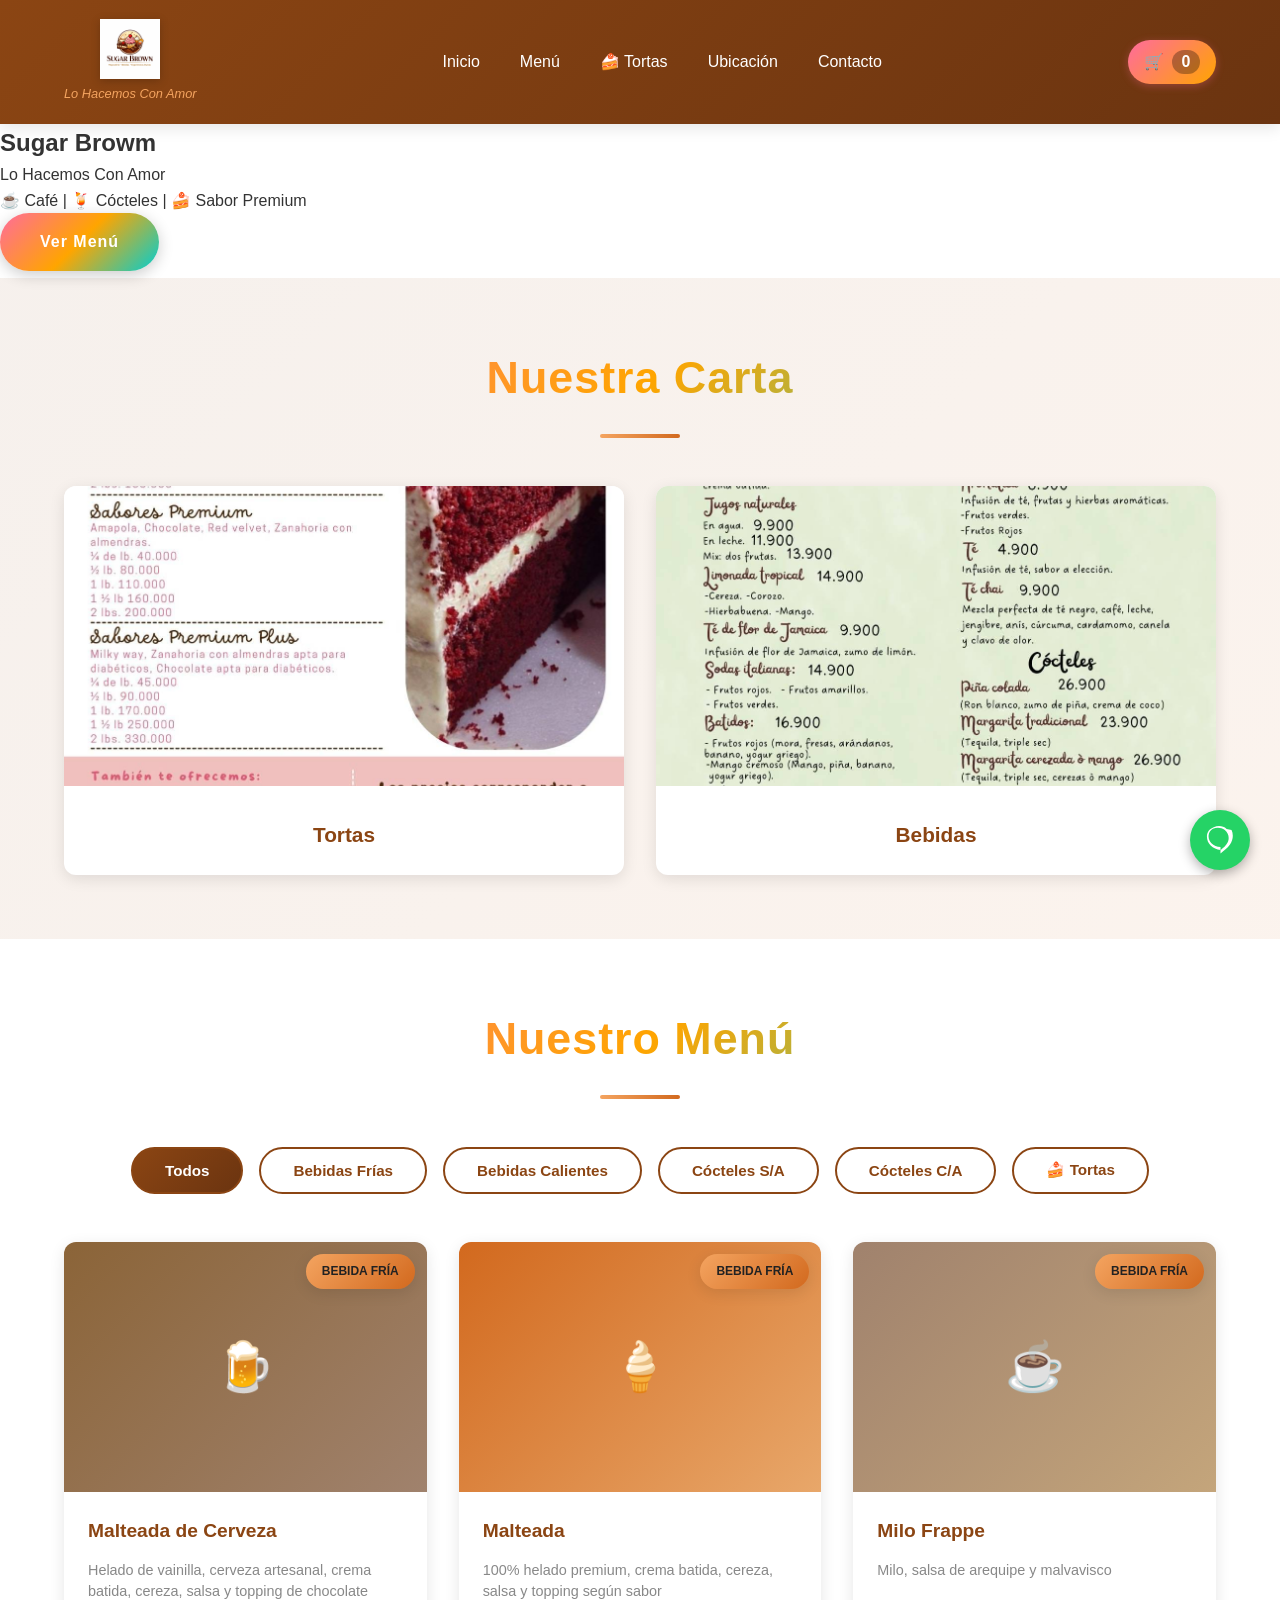
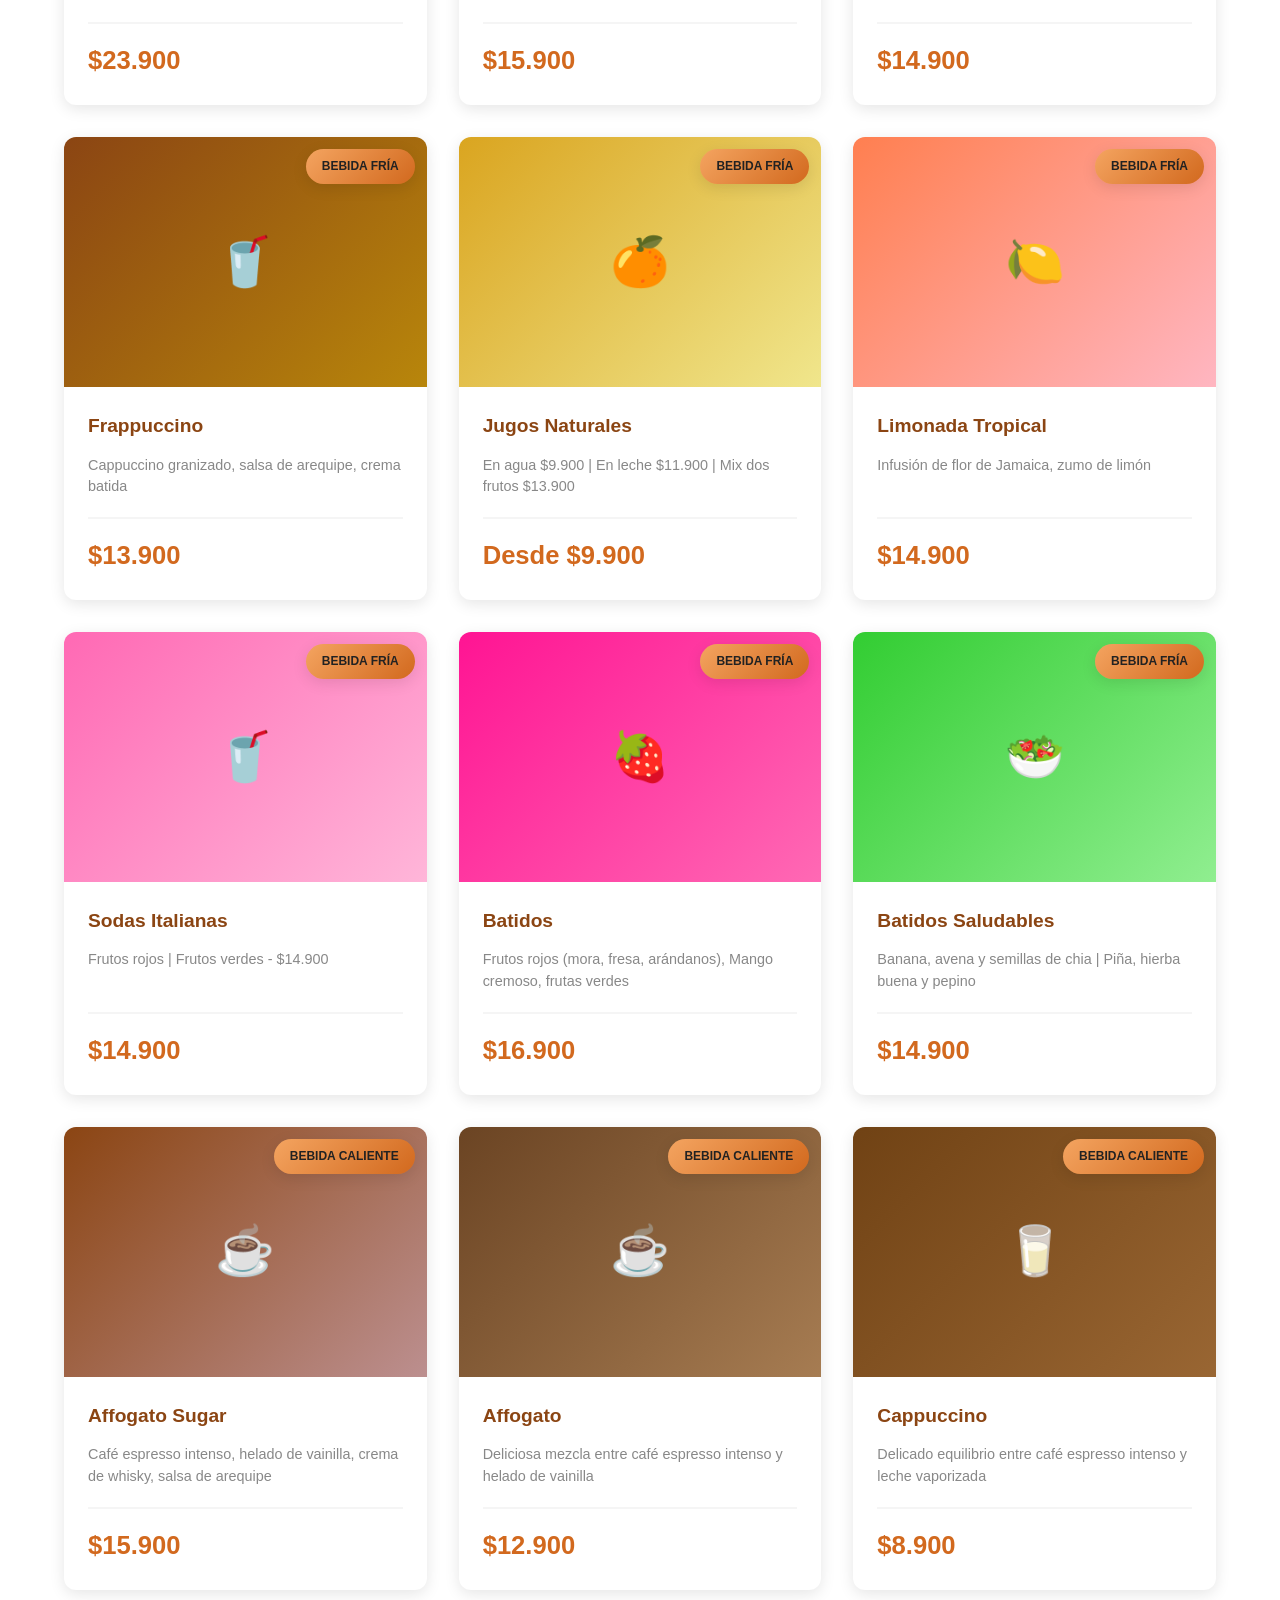
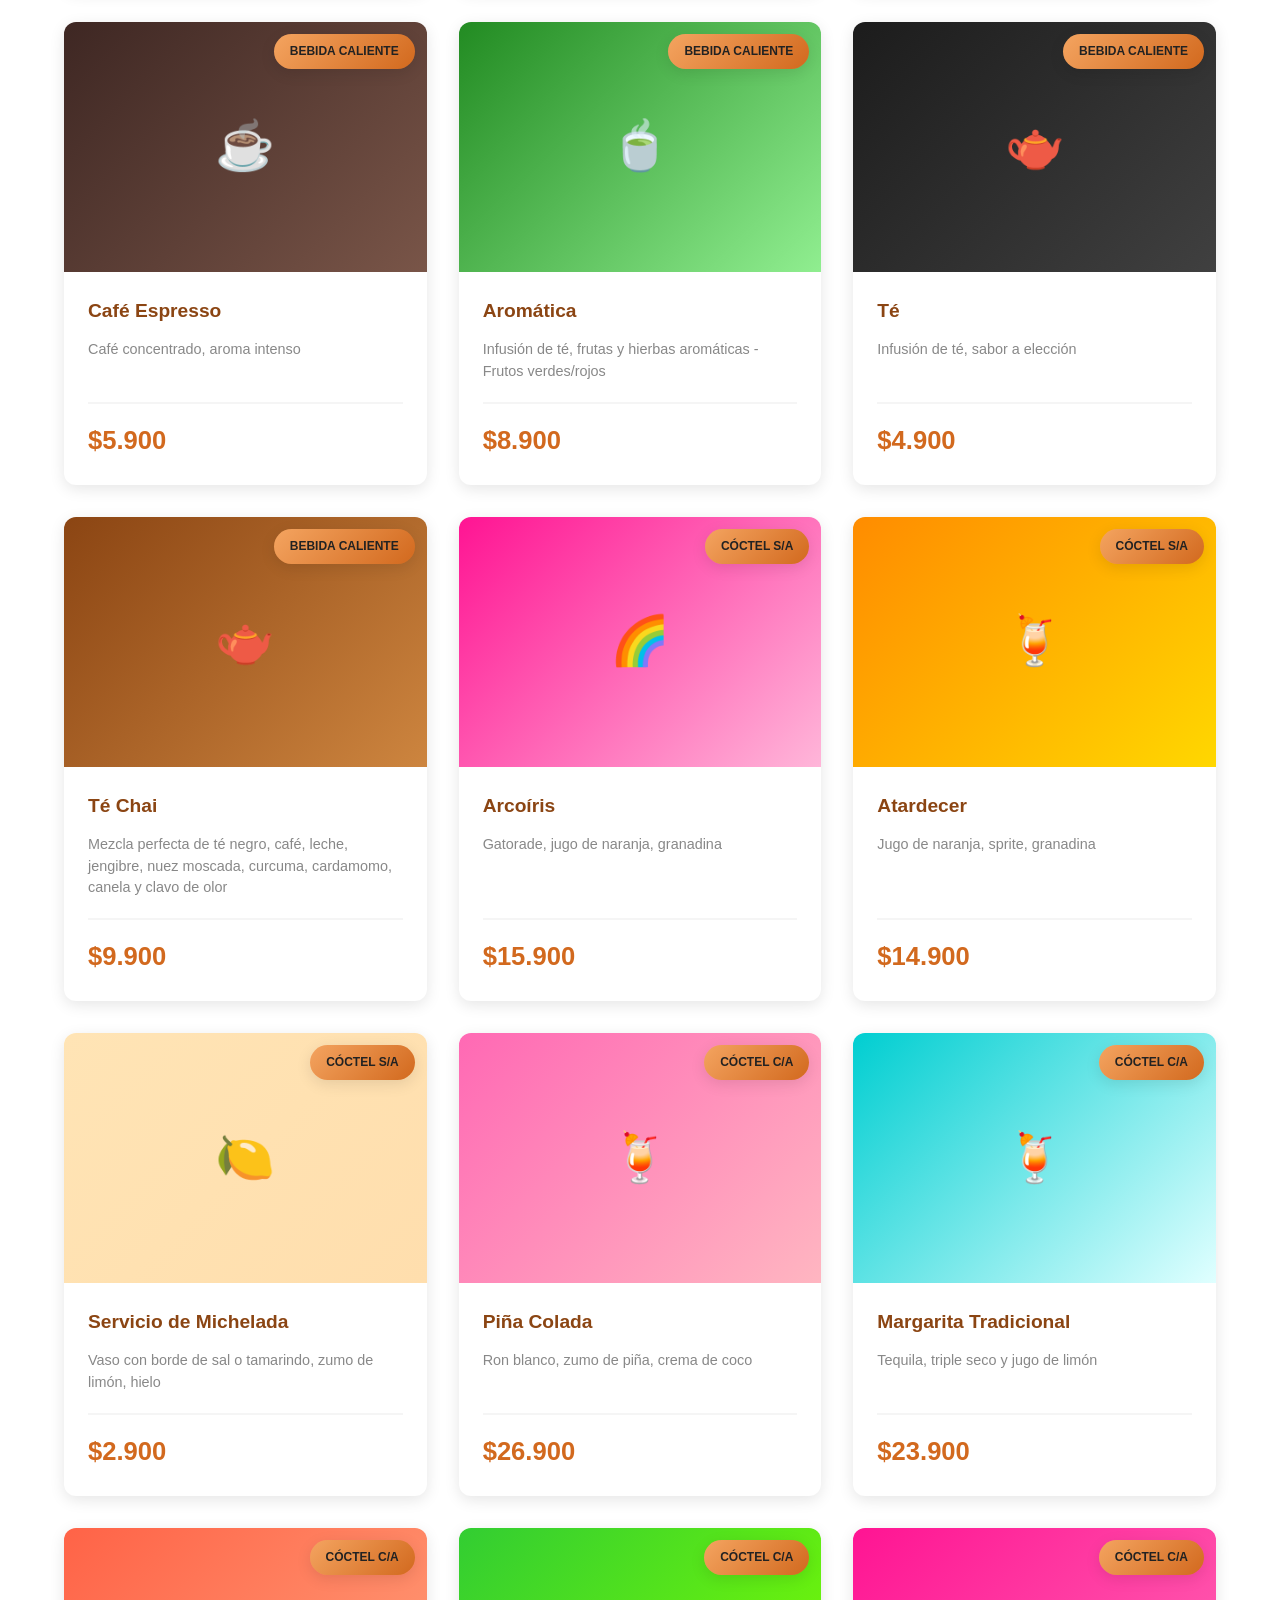
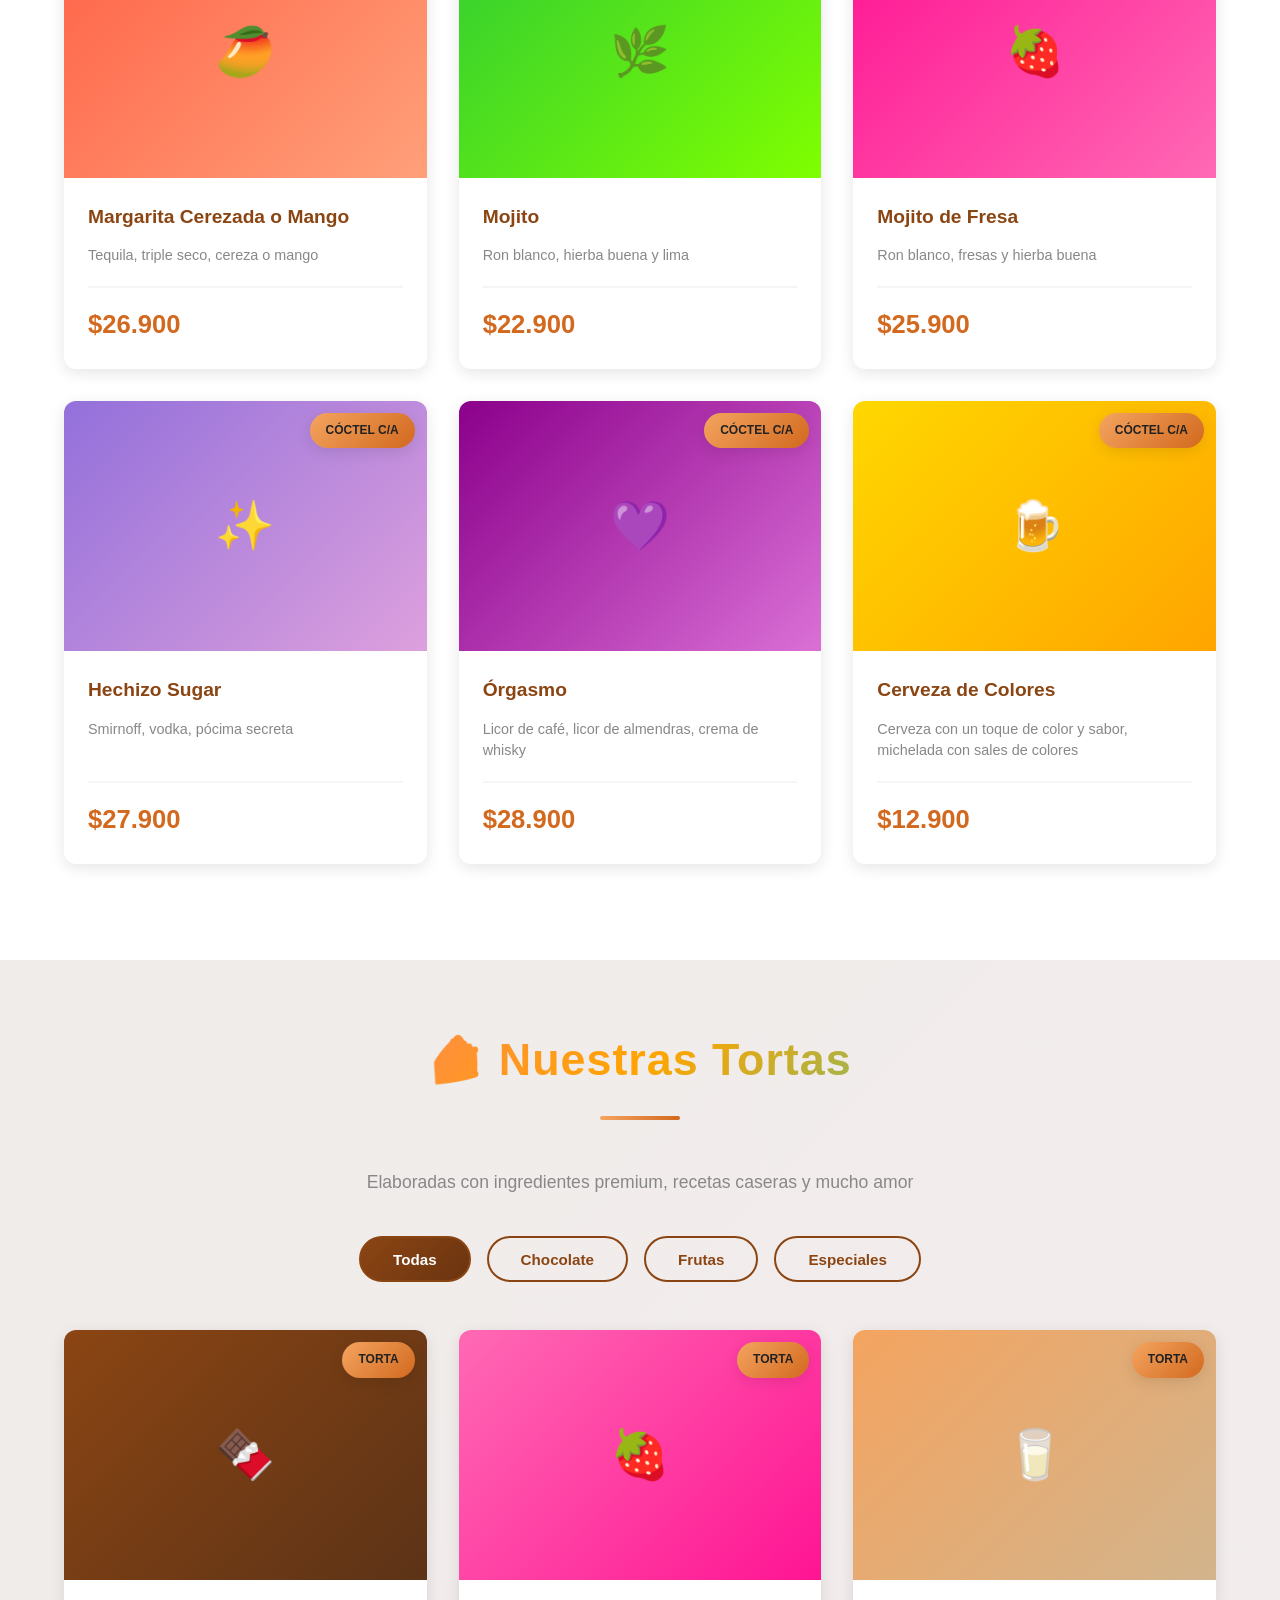
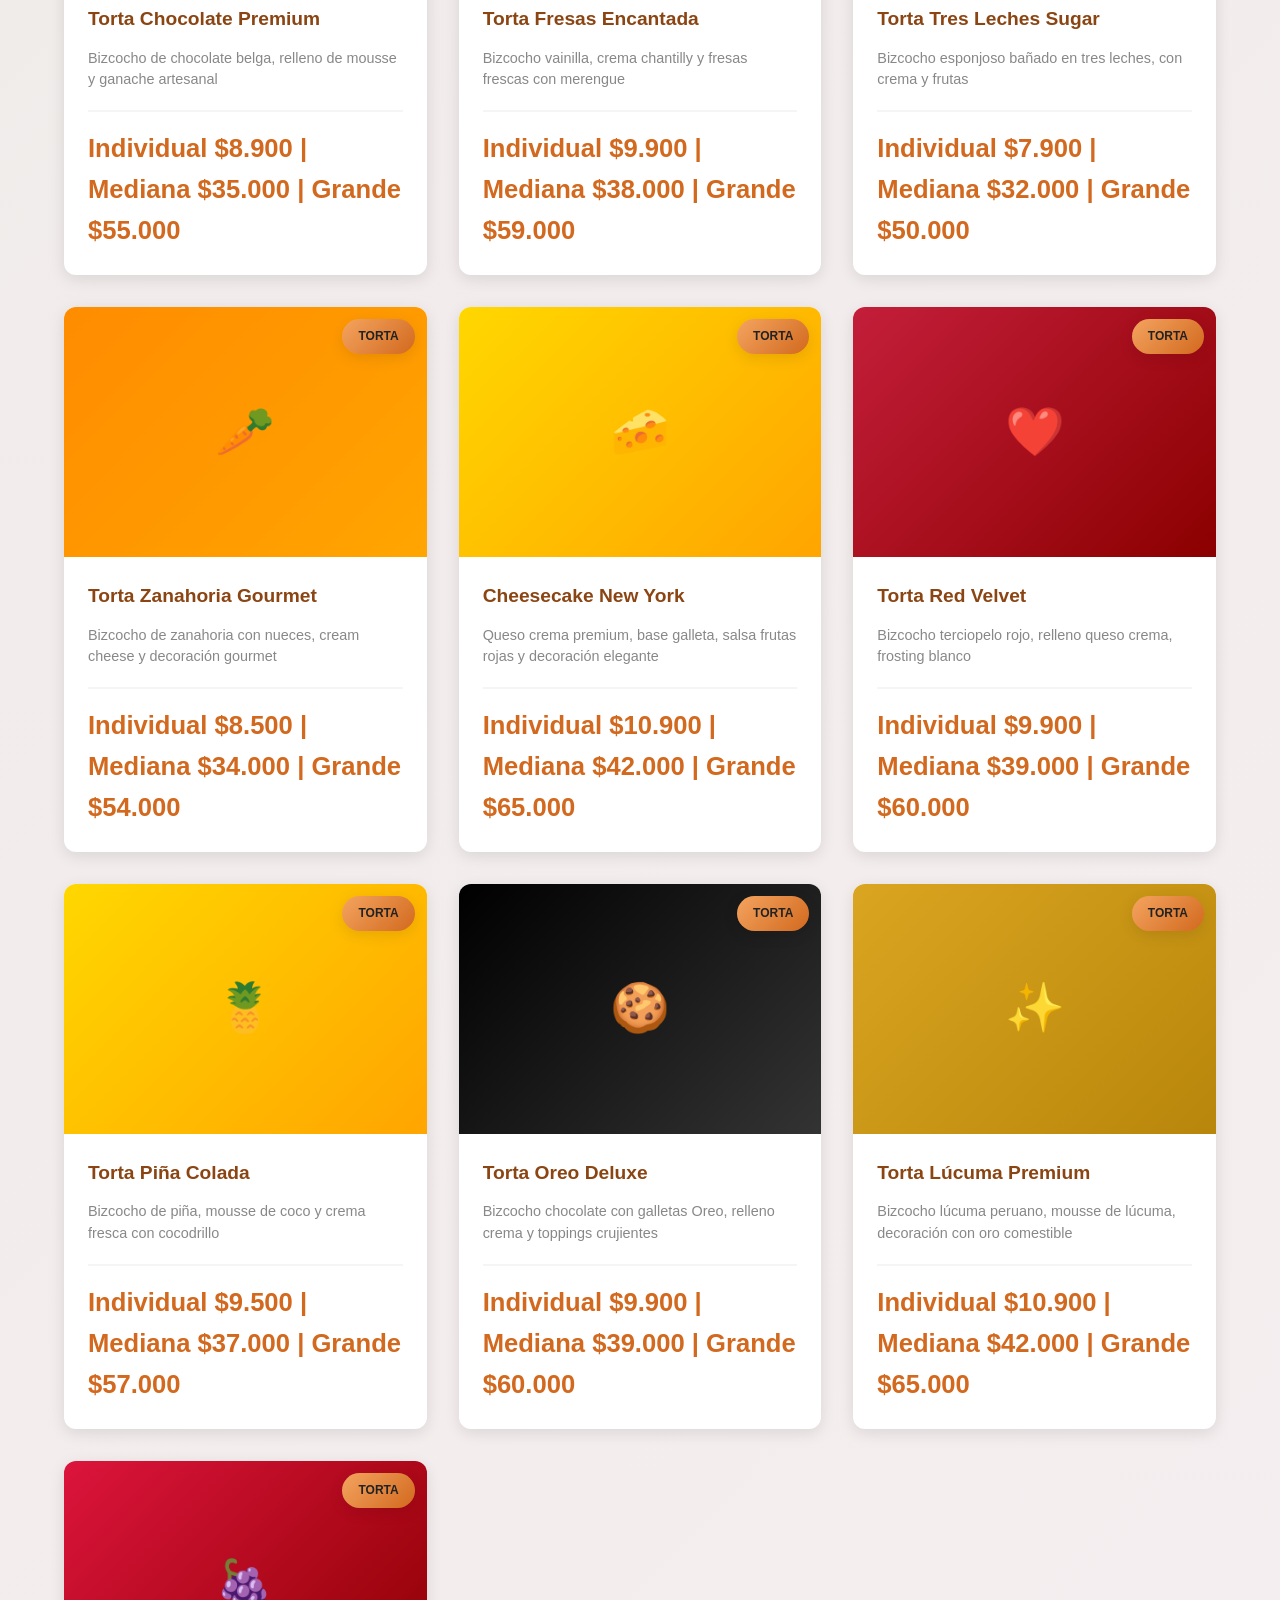
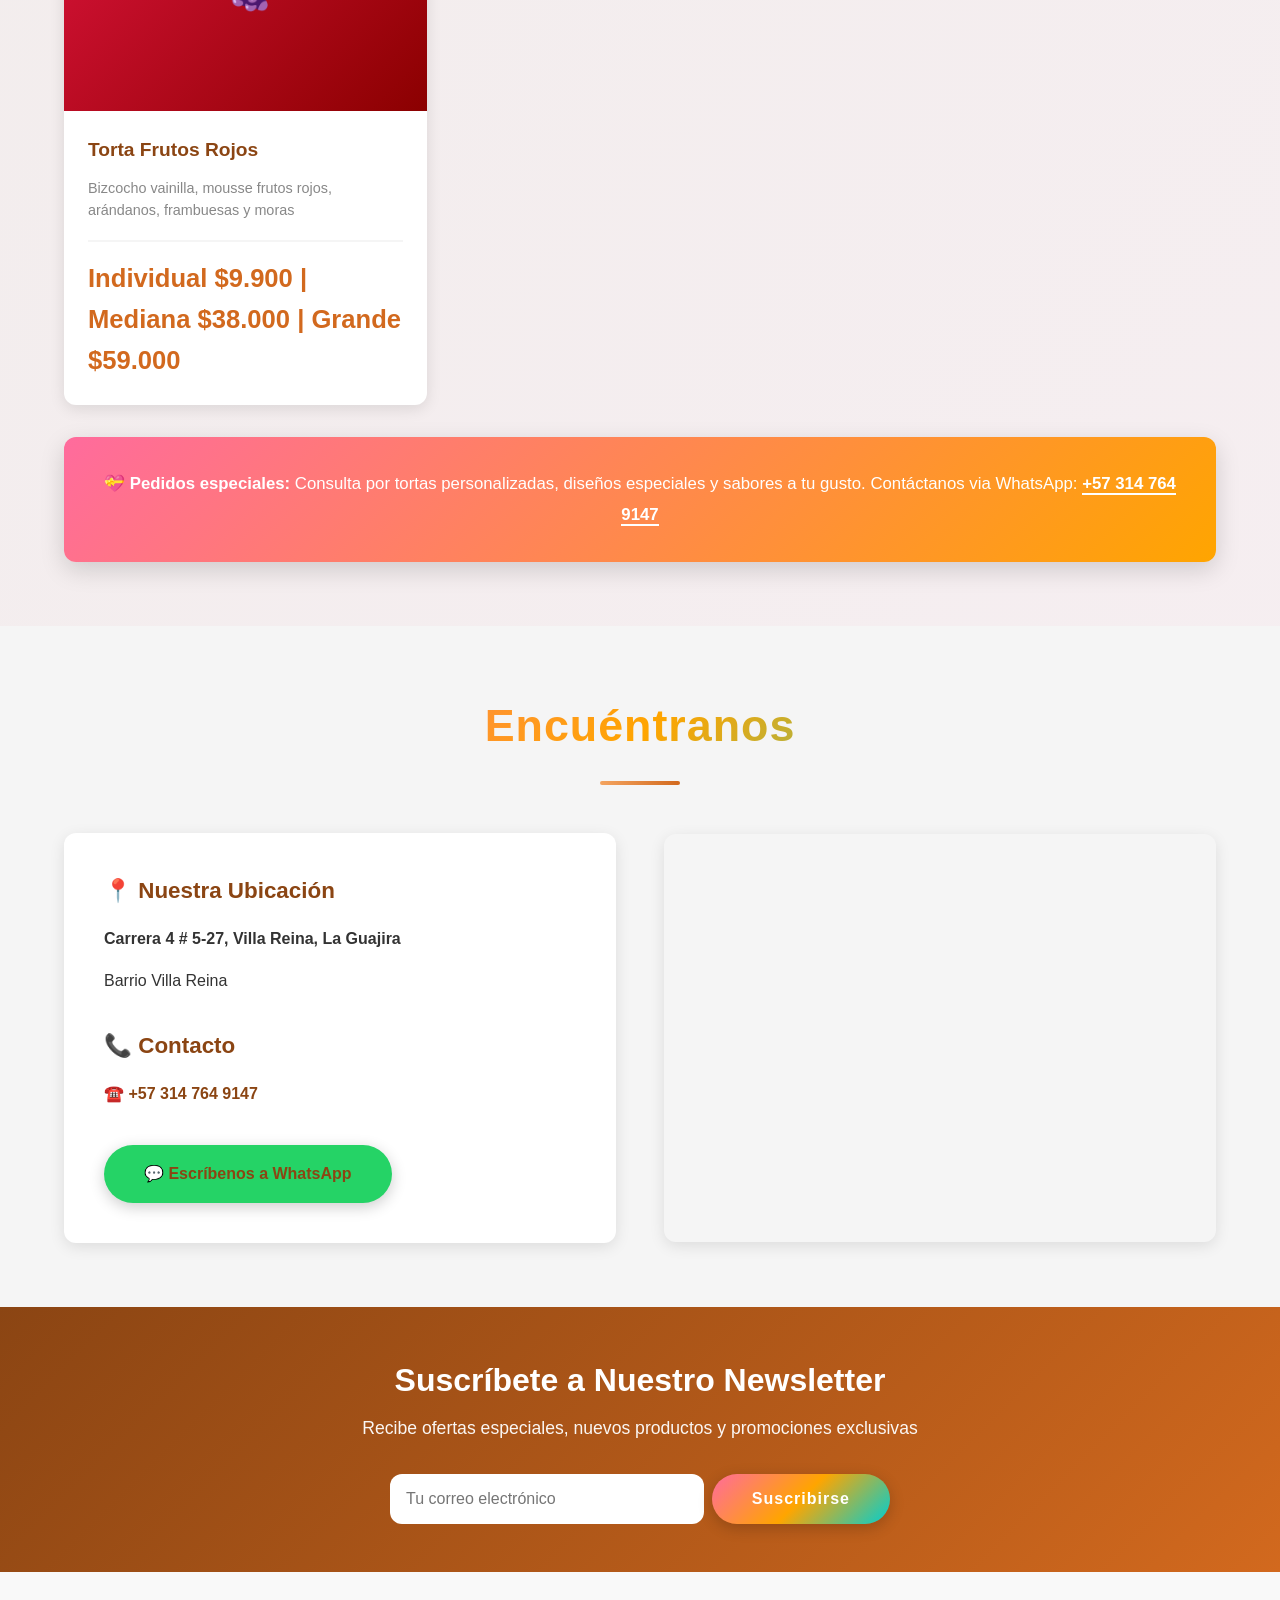
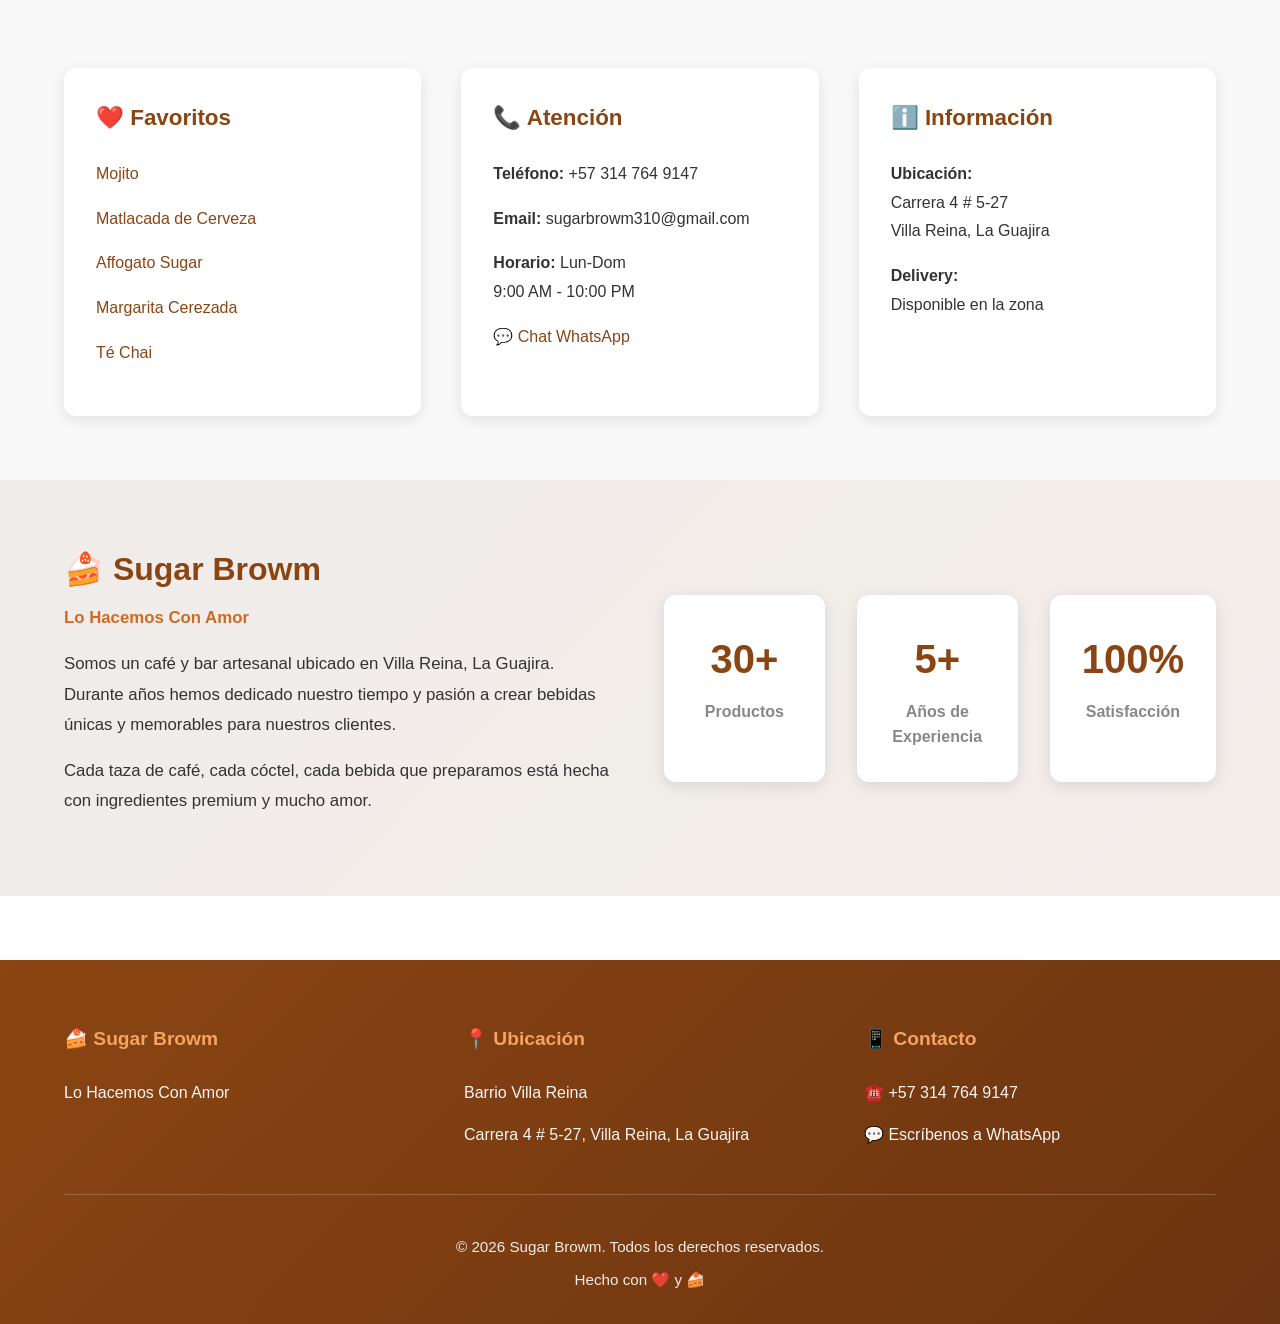
==== commit 4c588fbe: "actualización de carta" ====
--- a/index.html
+++ b/index.html
@@ -94,7 +94,7 @@
                         <span class="categoria-badge">Bebida Fría</span>
                     </div>
                     <div class="producto-info">
-                        <h3>Matlacada de Cerveza</h3>
+                        <h3>Malteada de Cerveza</h3>
                         <p class="descripcion">Helado de vainilla, cerveza artesanal, crema batida, cereza, salsa y topping de chocolate</p>
                         <span class="precio">$23.900</span>
                     </div>
@@ -106,7 +106,7 @@
                         <span class="categoria-badge">Bebida Fría</span>
                     </div>
                     <div class="producto-info">
-                        <h3>Matlacada</h3>
+                        <h3>Malteada</h3>
                         <p class="descripcion">100% helado premium, crema batida, cereza, salsa y topping según sabor</p>
                         <span class="precio">$15.900</span>
                     </div>
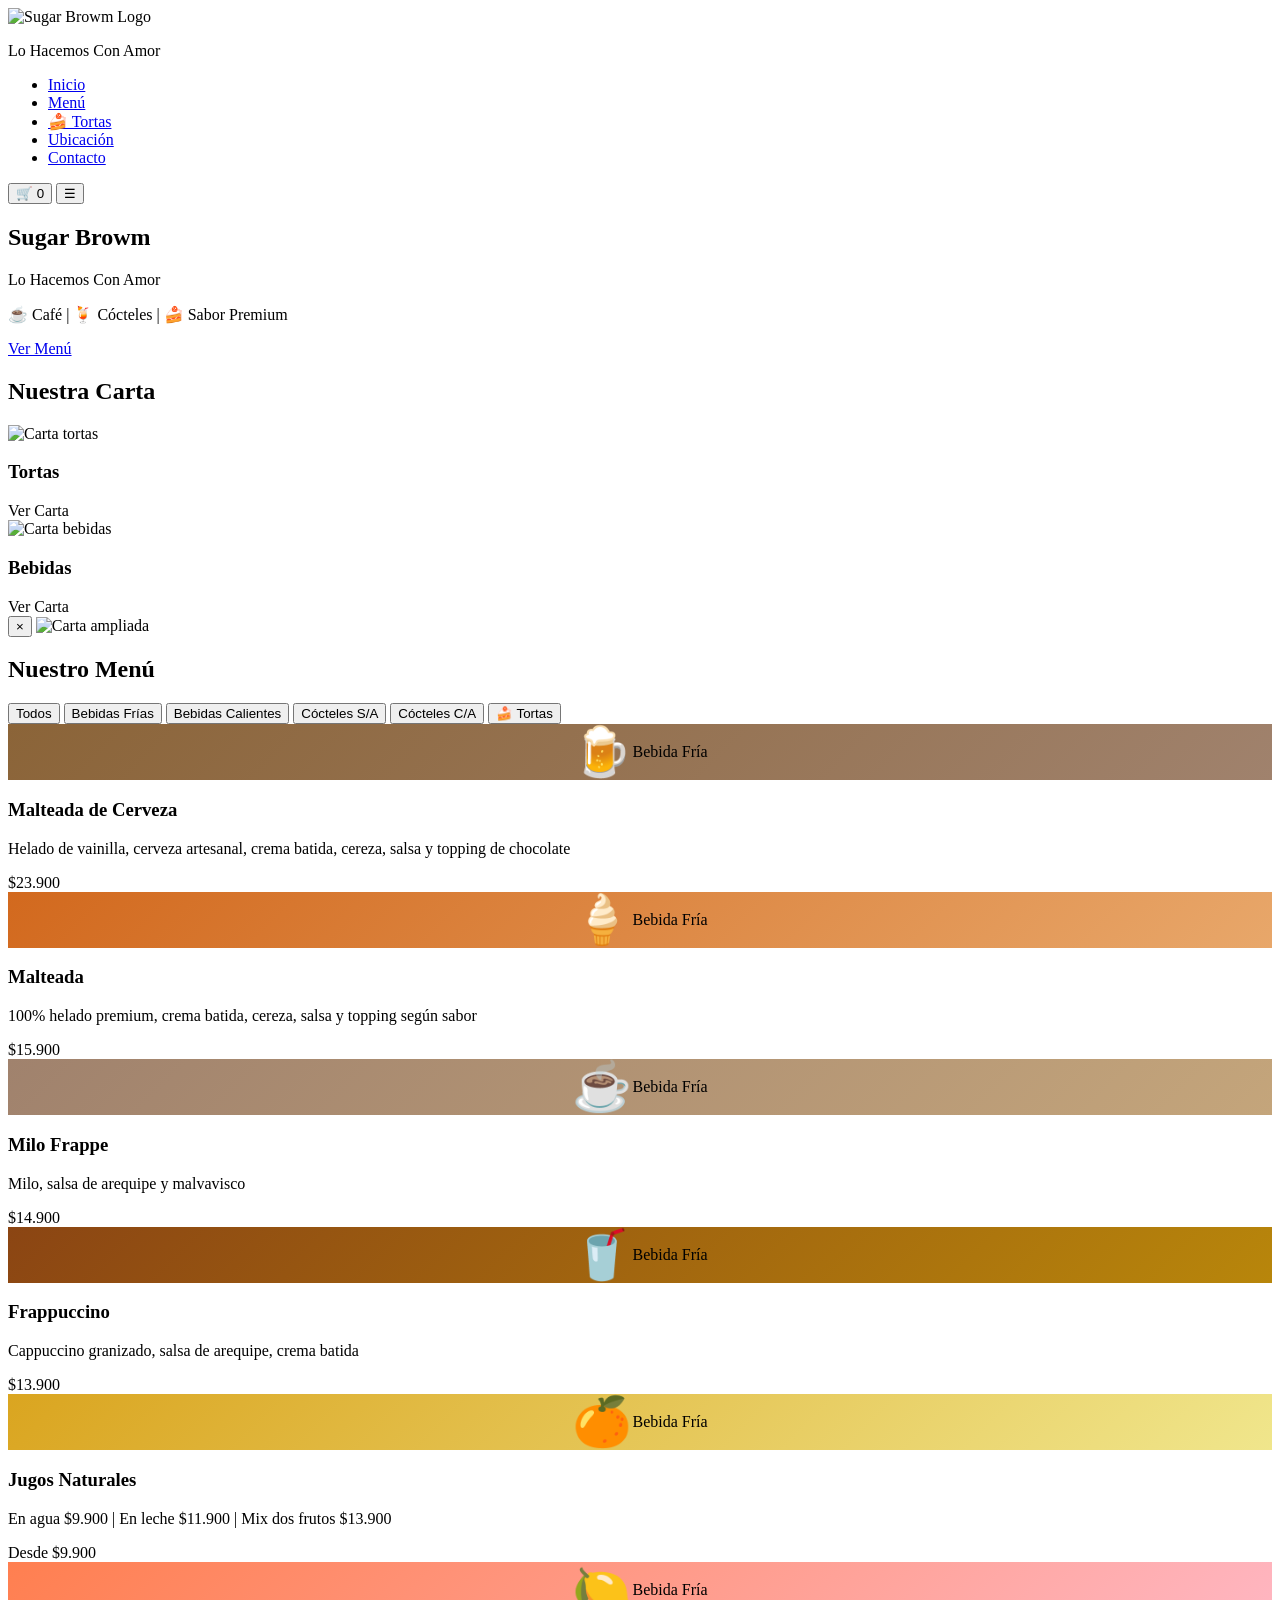
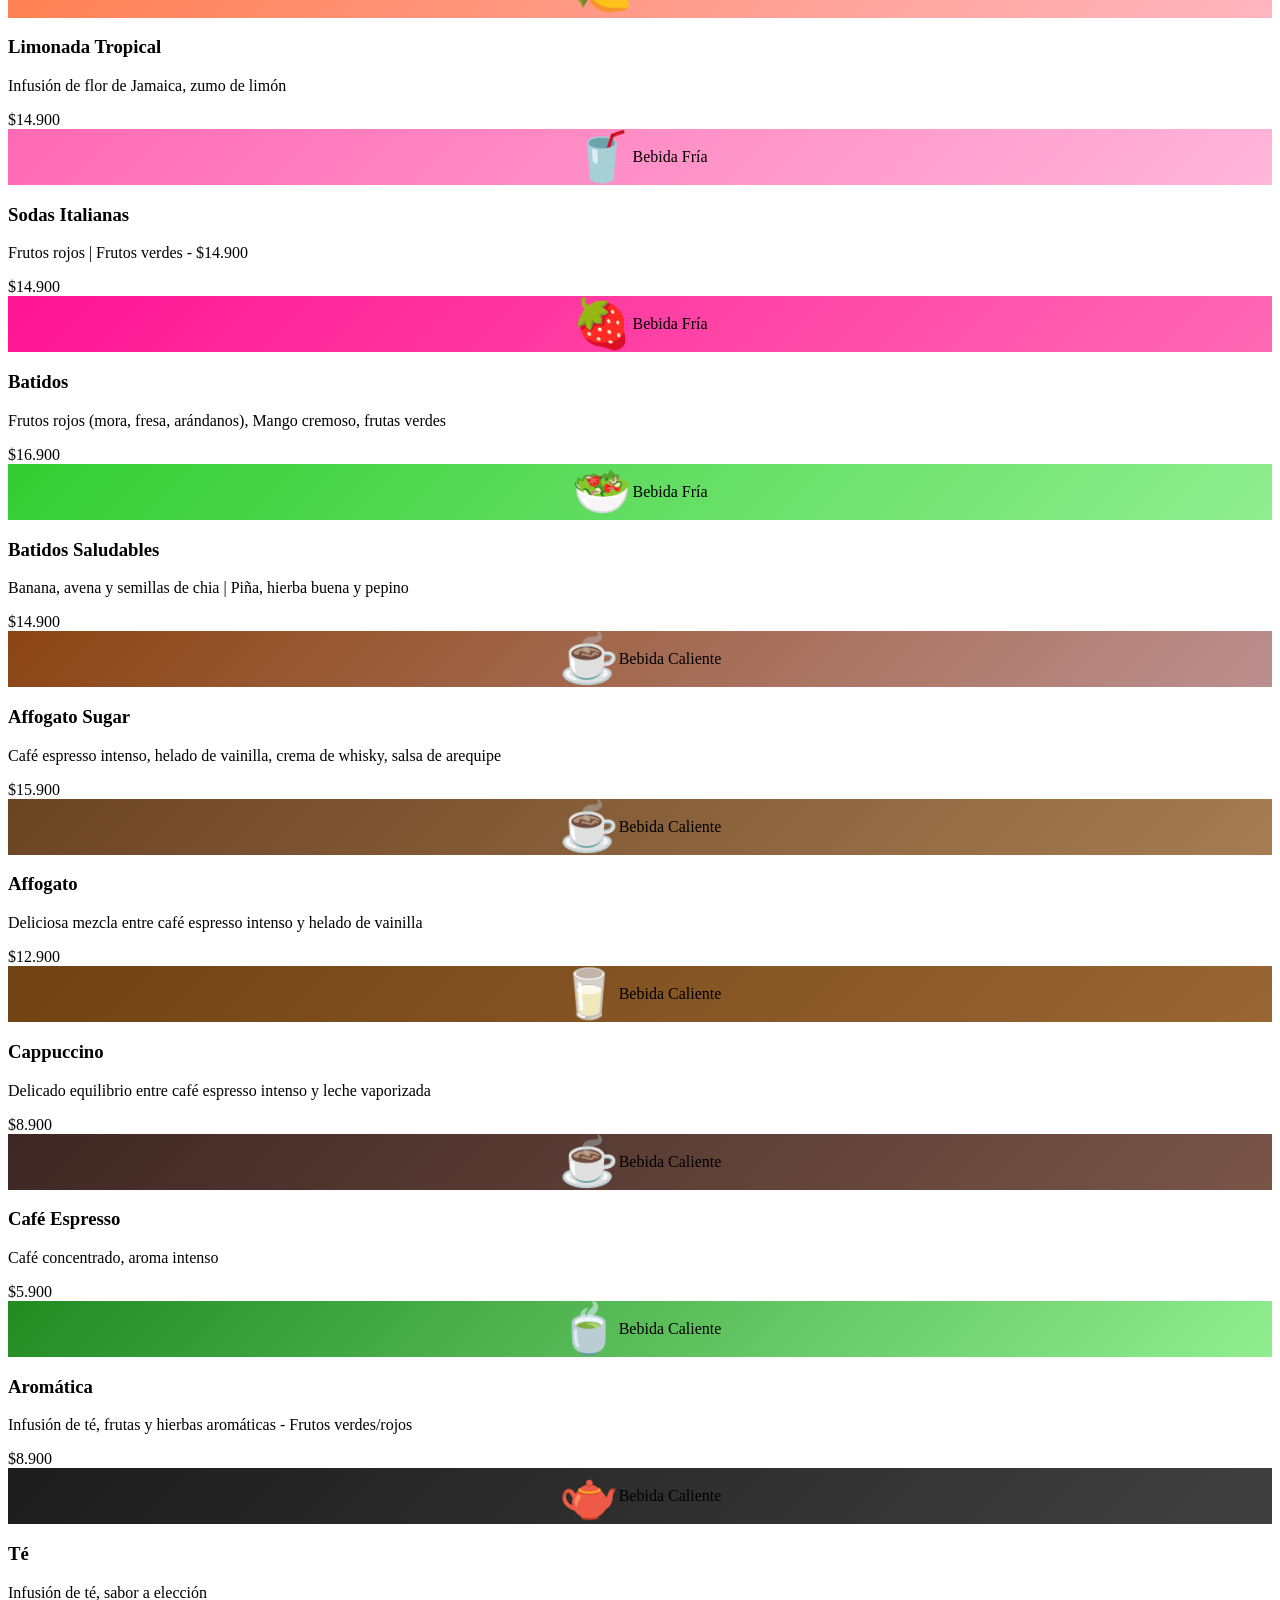
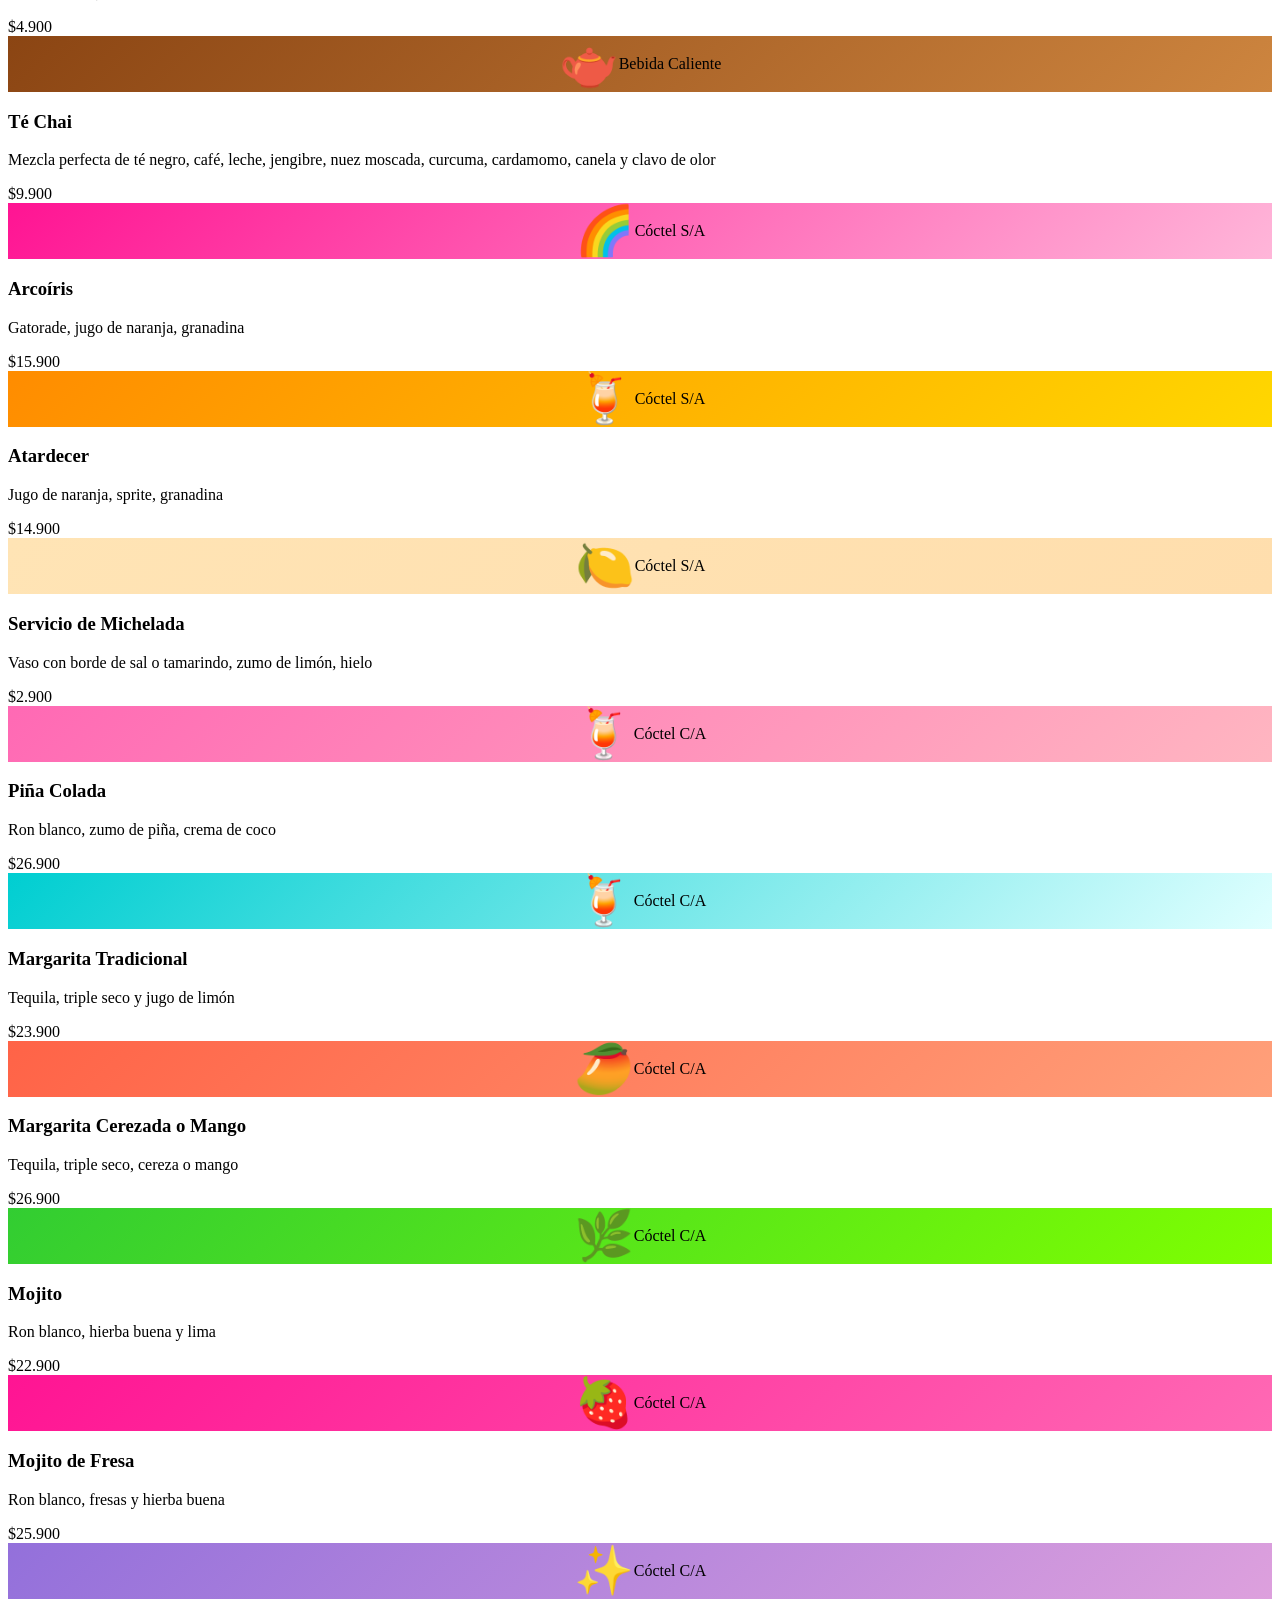
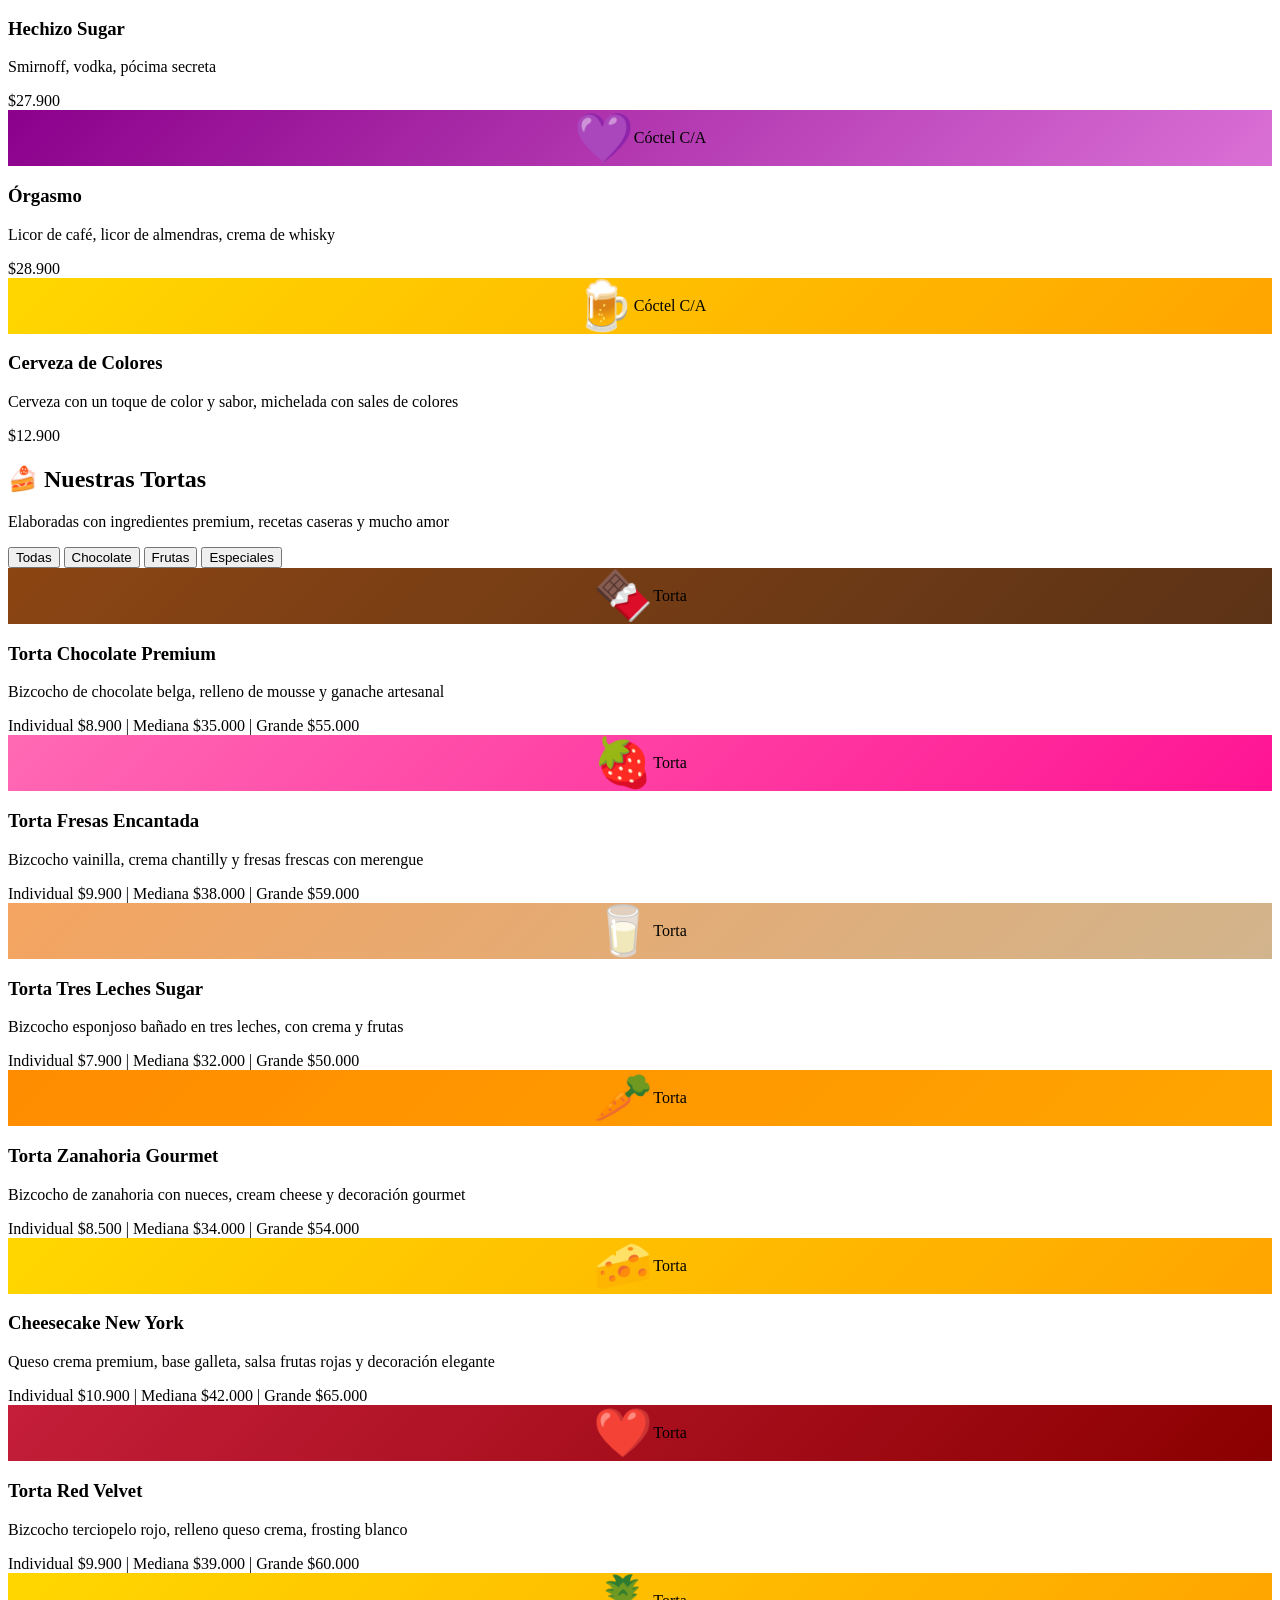
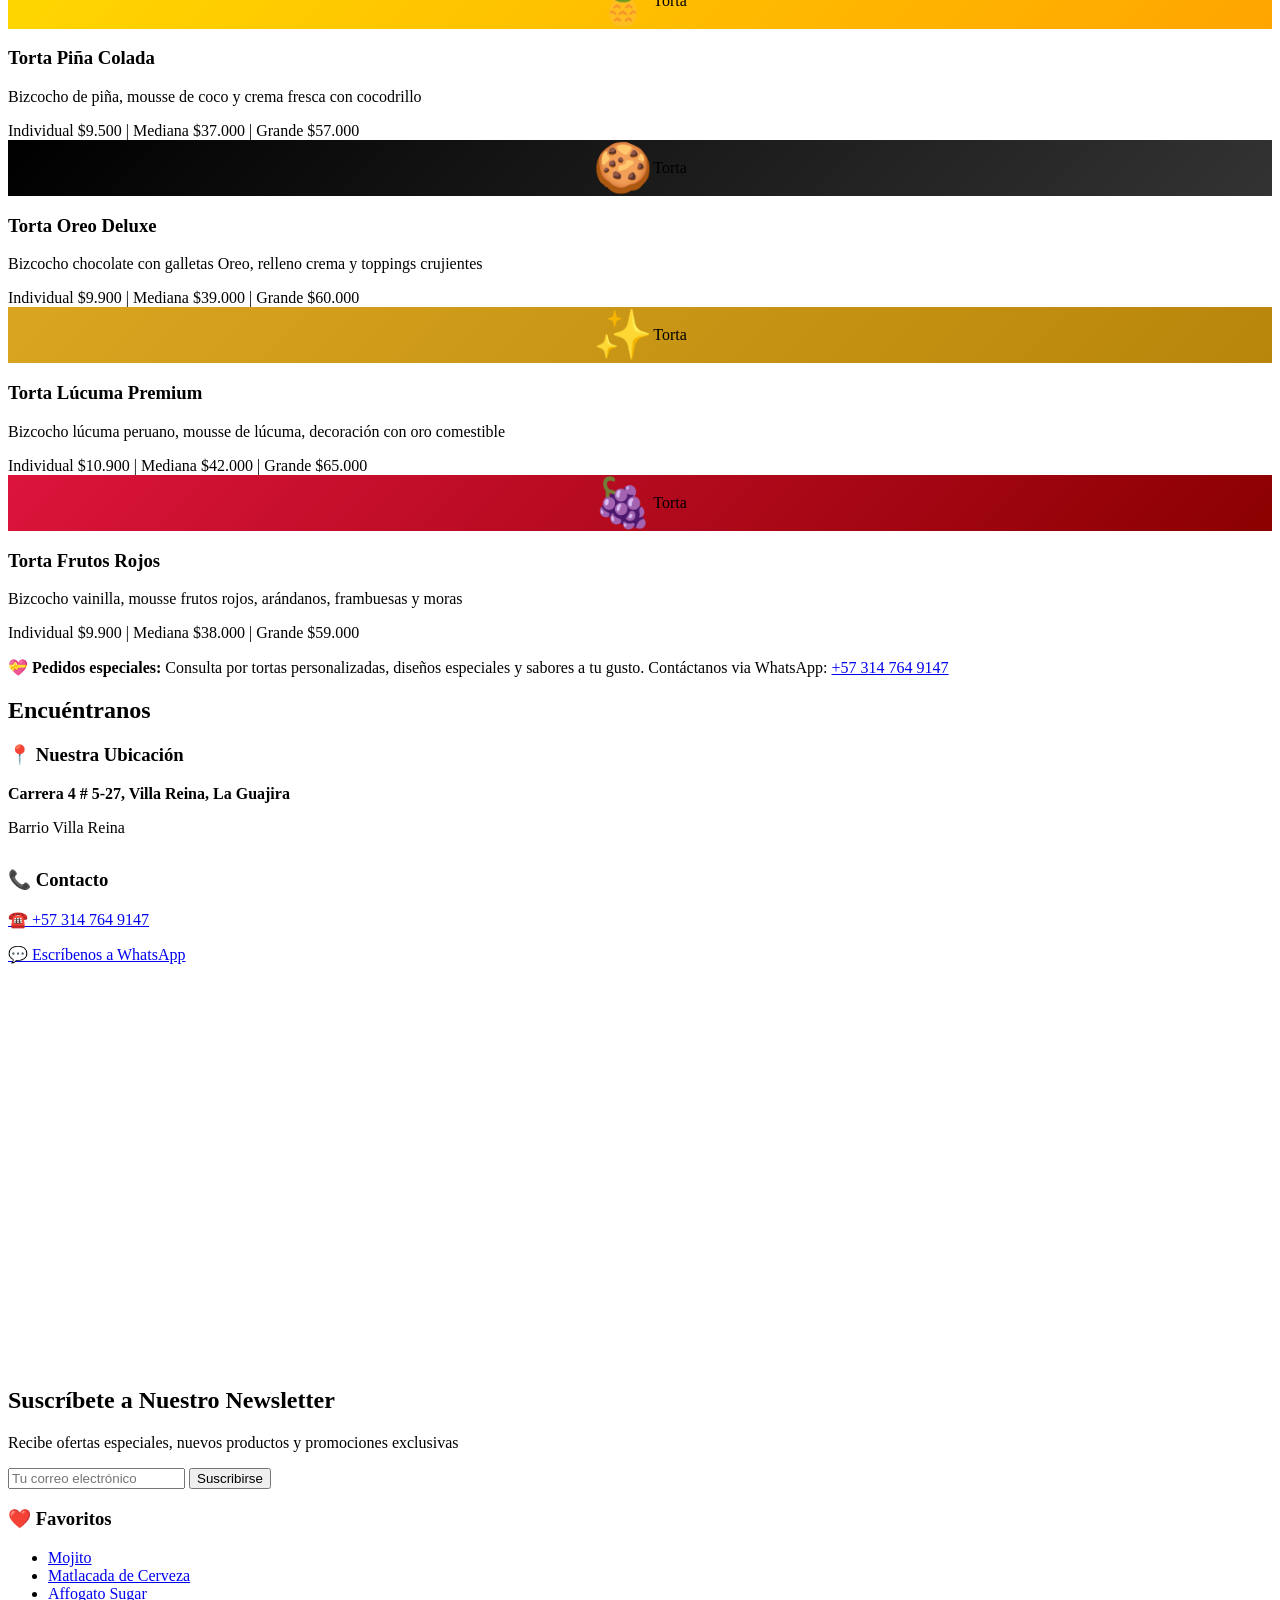
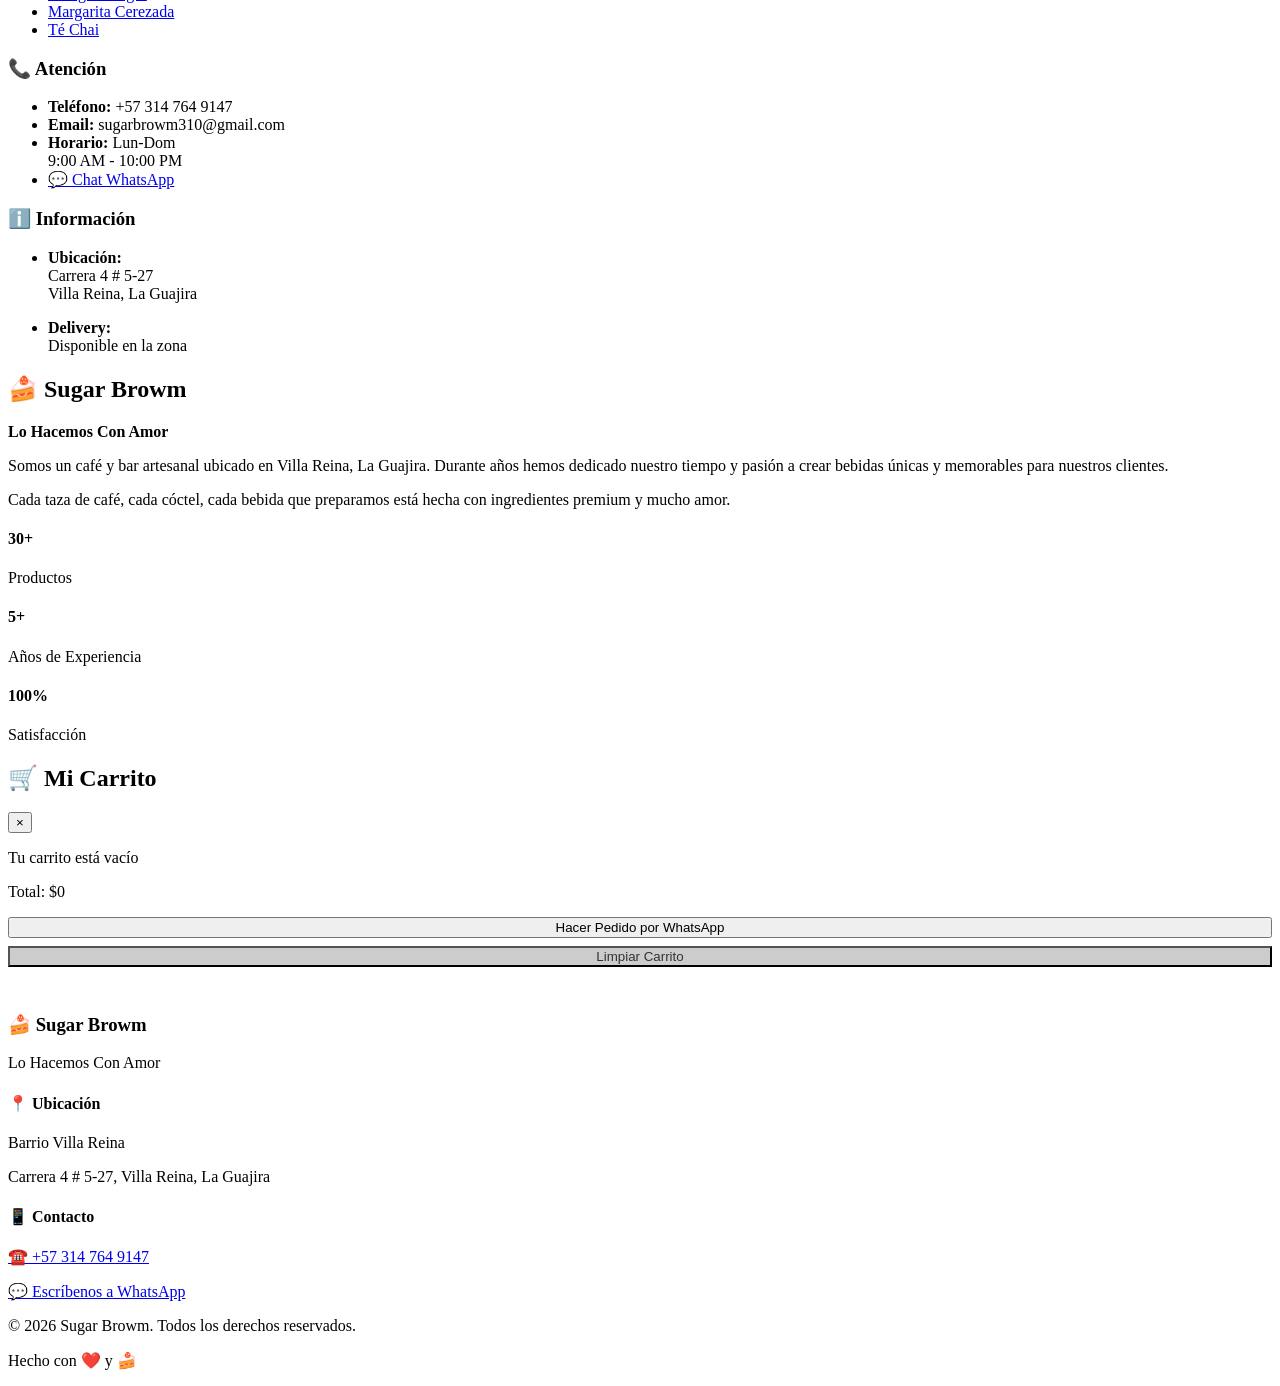
==== commit ebf7ec50: "actualizacion de index" ====
--- a/index.html
+++ b/index.html
@@ -3,6 +3,7 @@
 <head>
     <meta charset="UTF-8">
     <meta name="viewport" content="width=device-width, initial-scale=1.0">
+    <base href="/sugar-browm-pro/">
     <meta name="description" content="Sugar Browm - Lo Hacemos Con Amor">
     <title>Sugar Browm | Lo Hacemos Con Amor</title>
     <link rel="stylesheet" href="style.css">
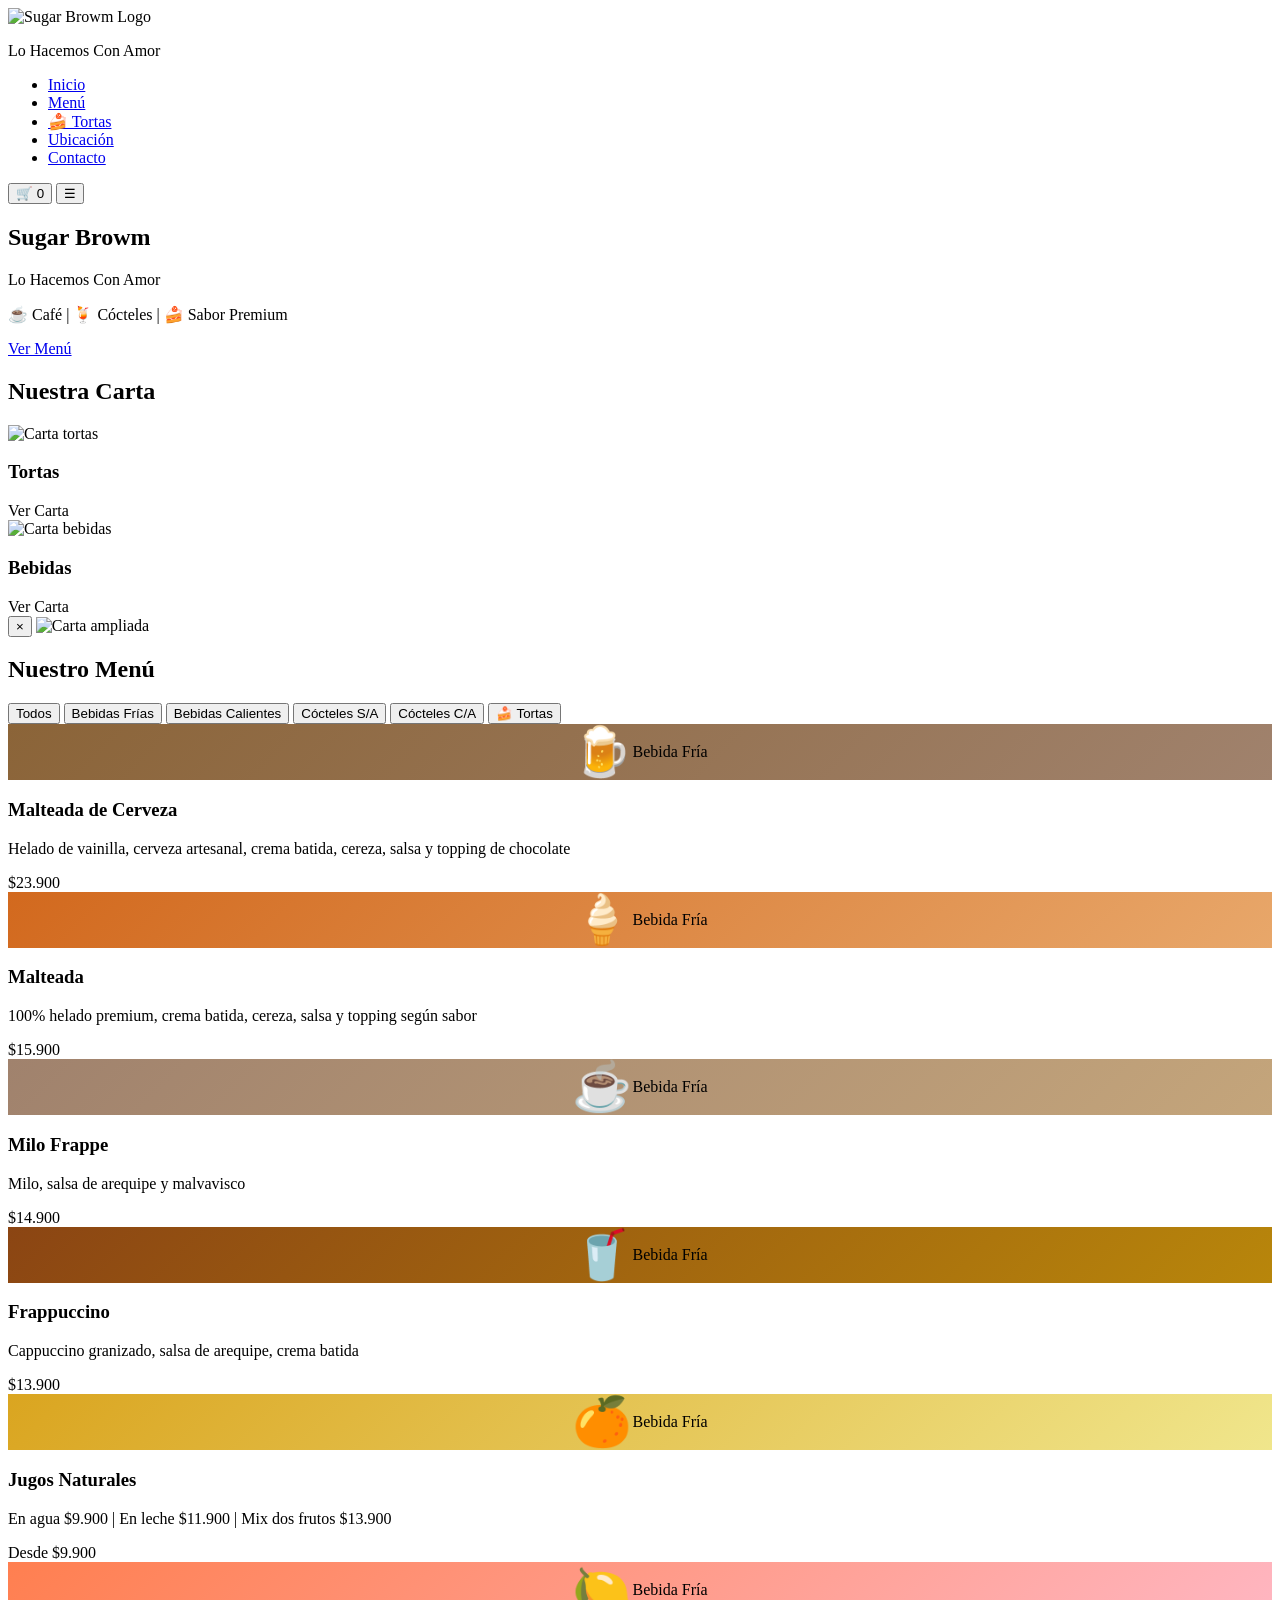
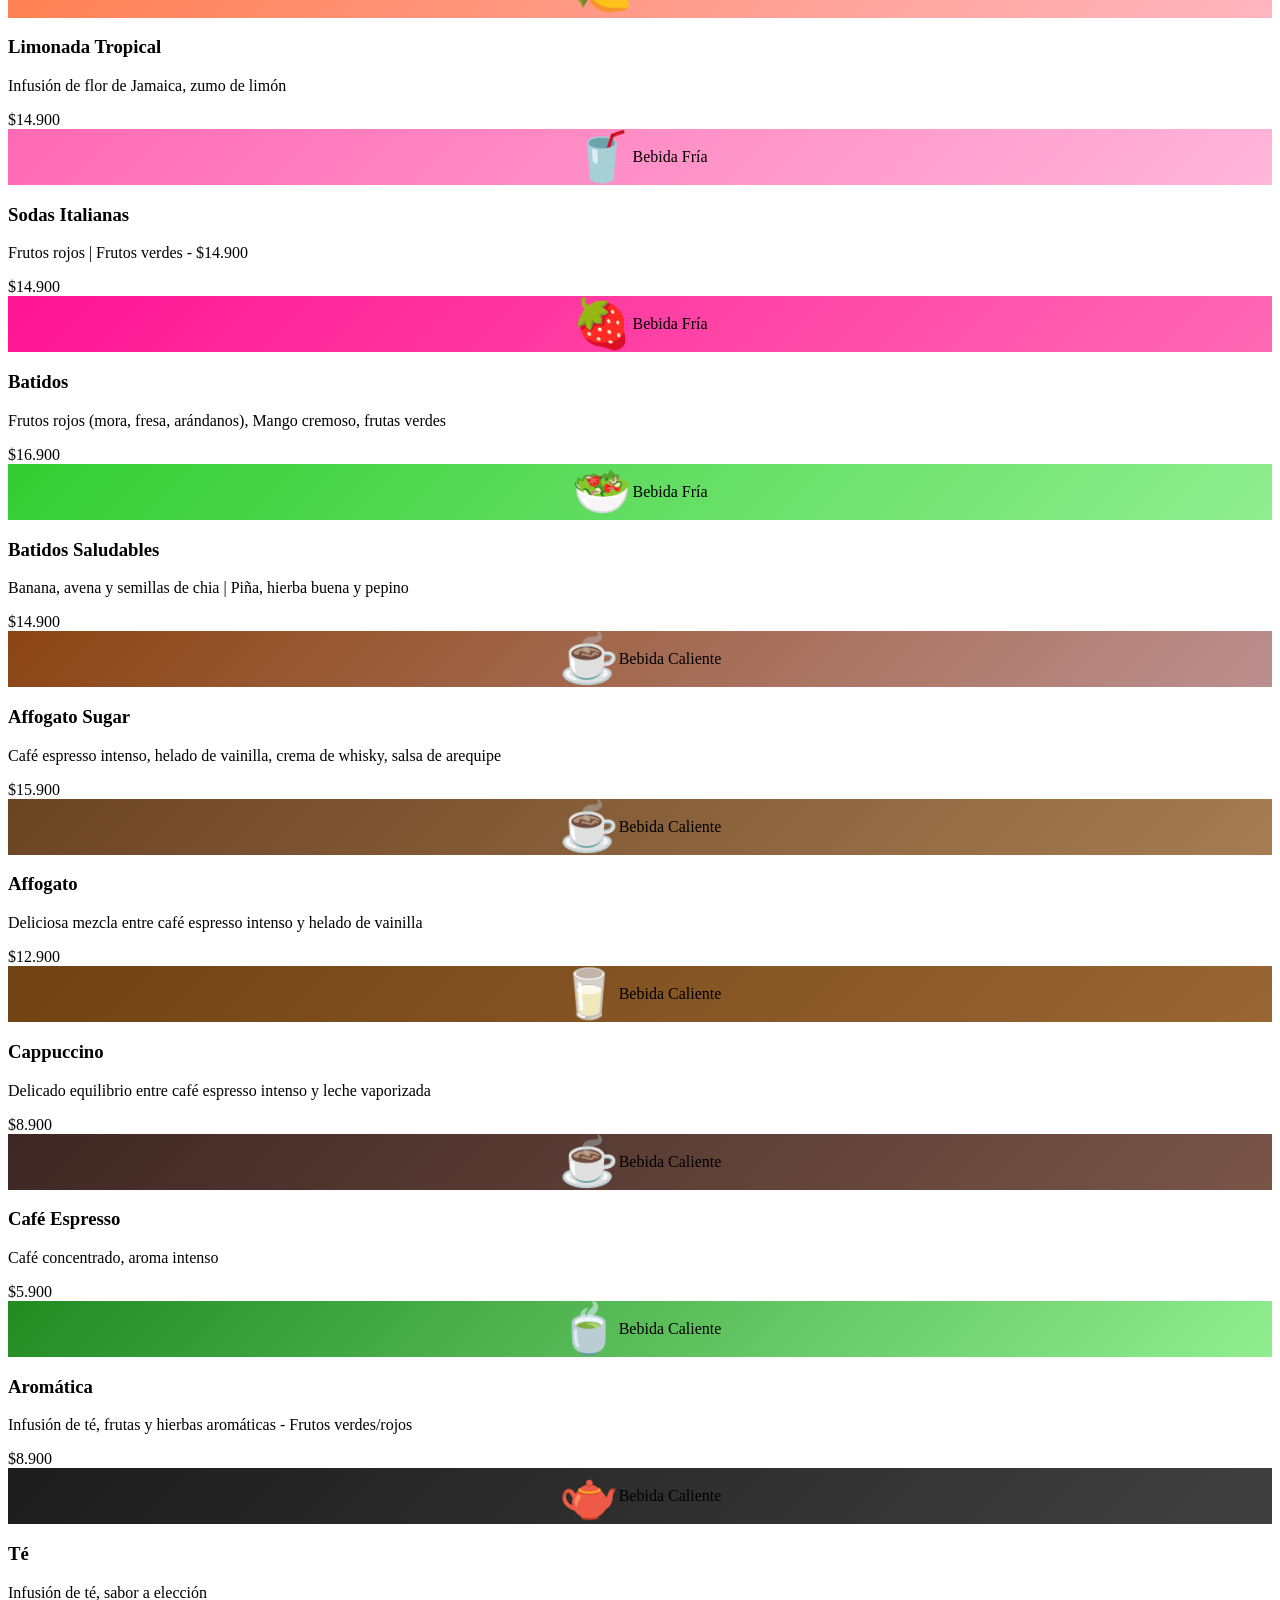
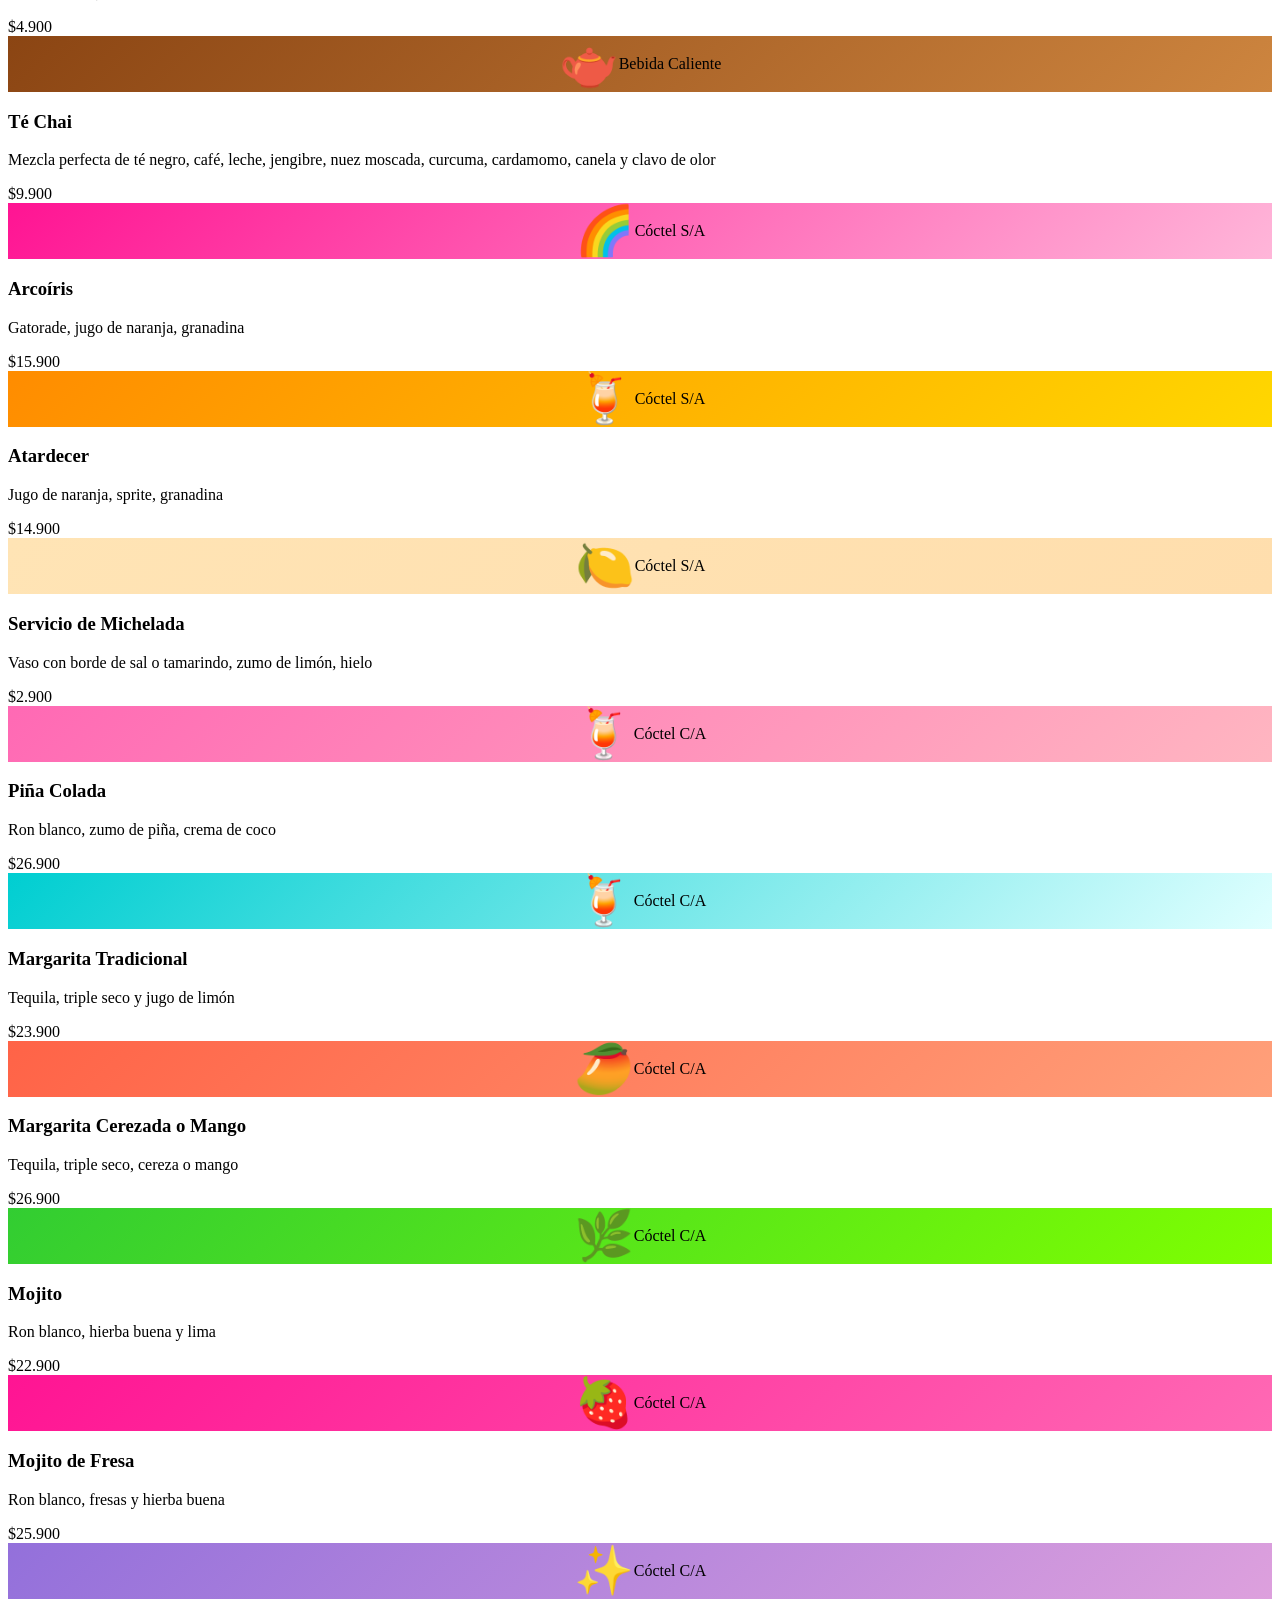
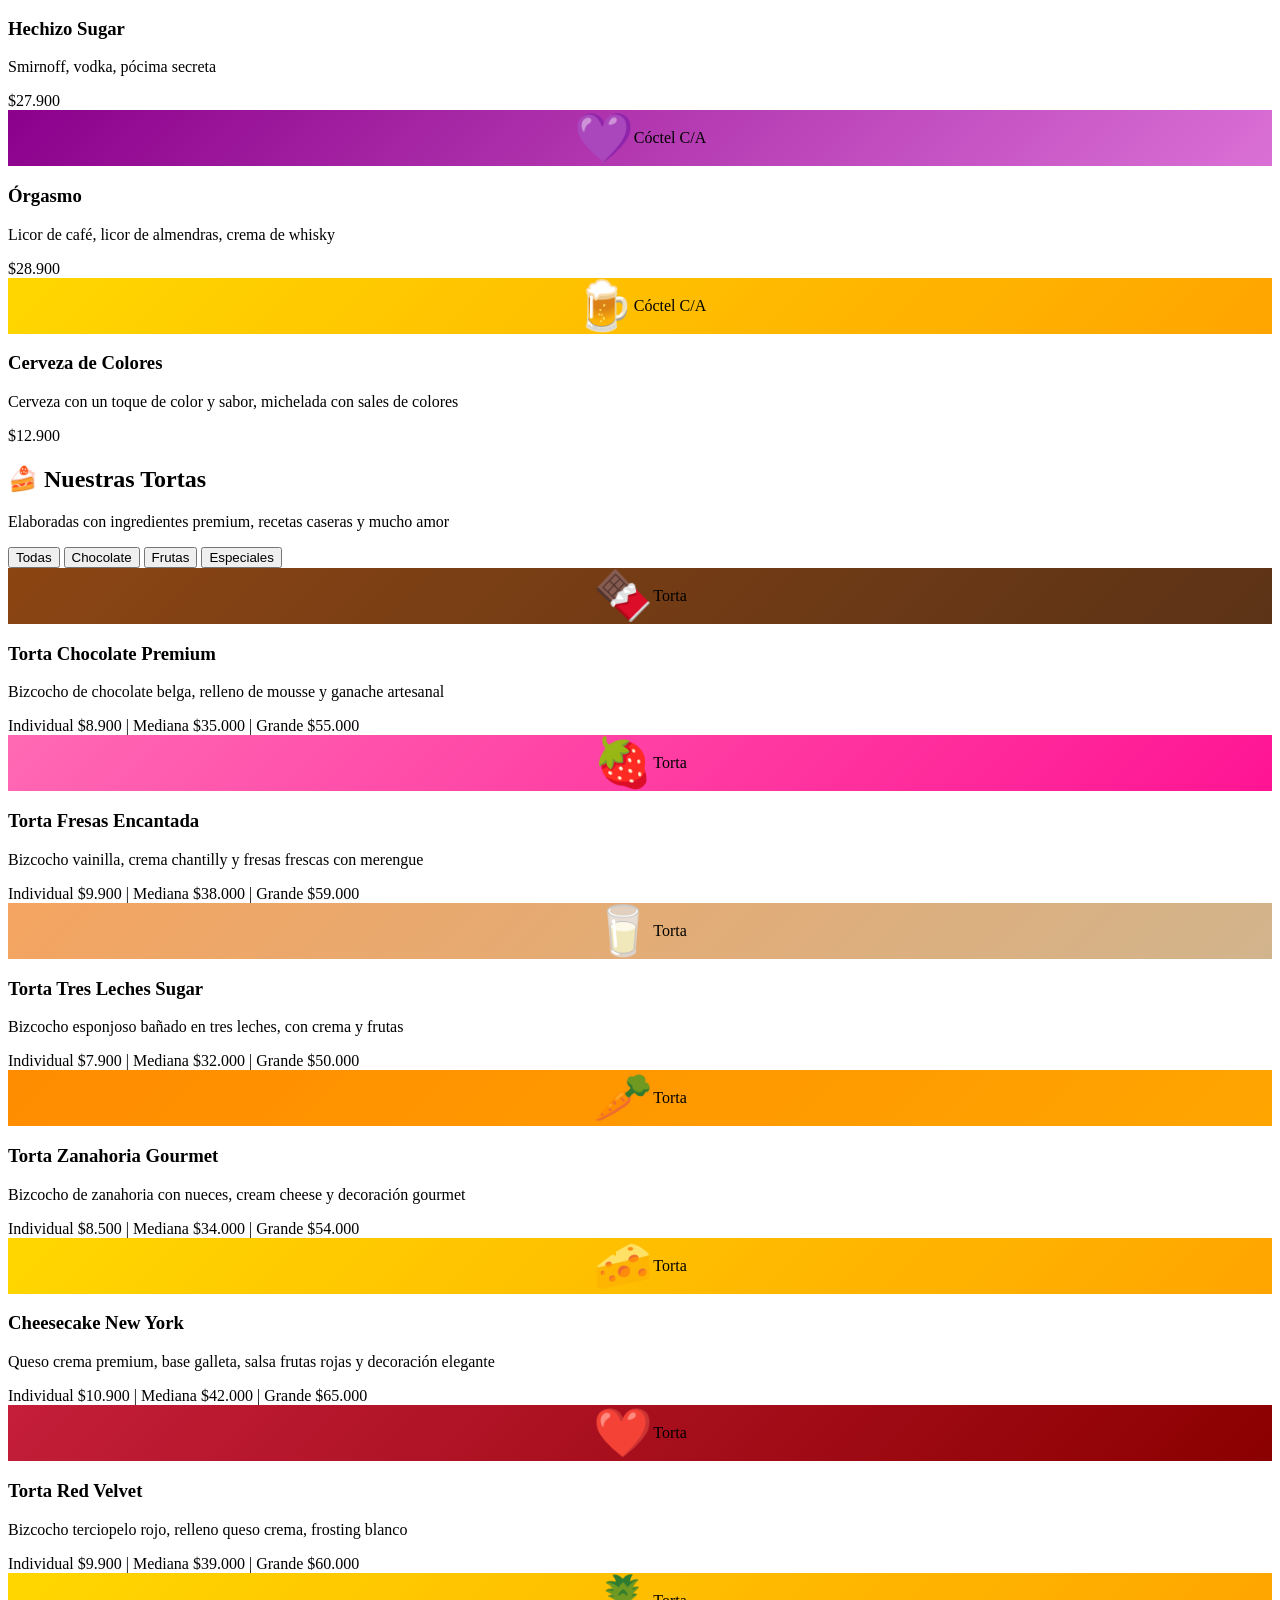
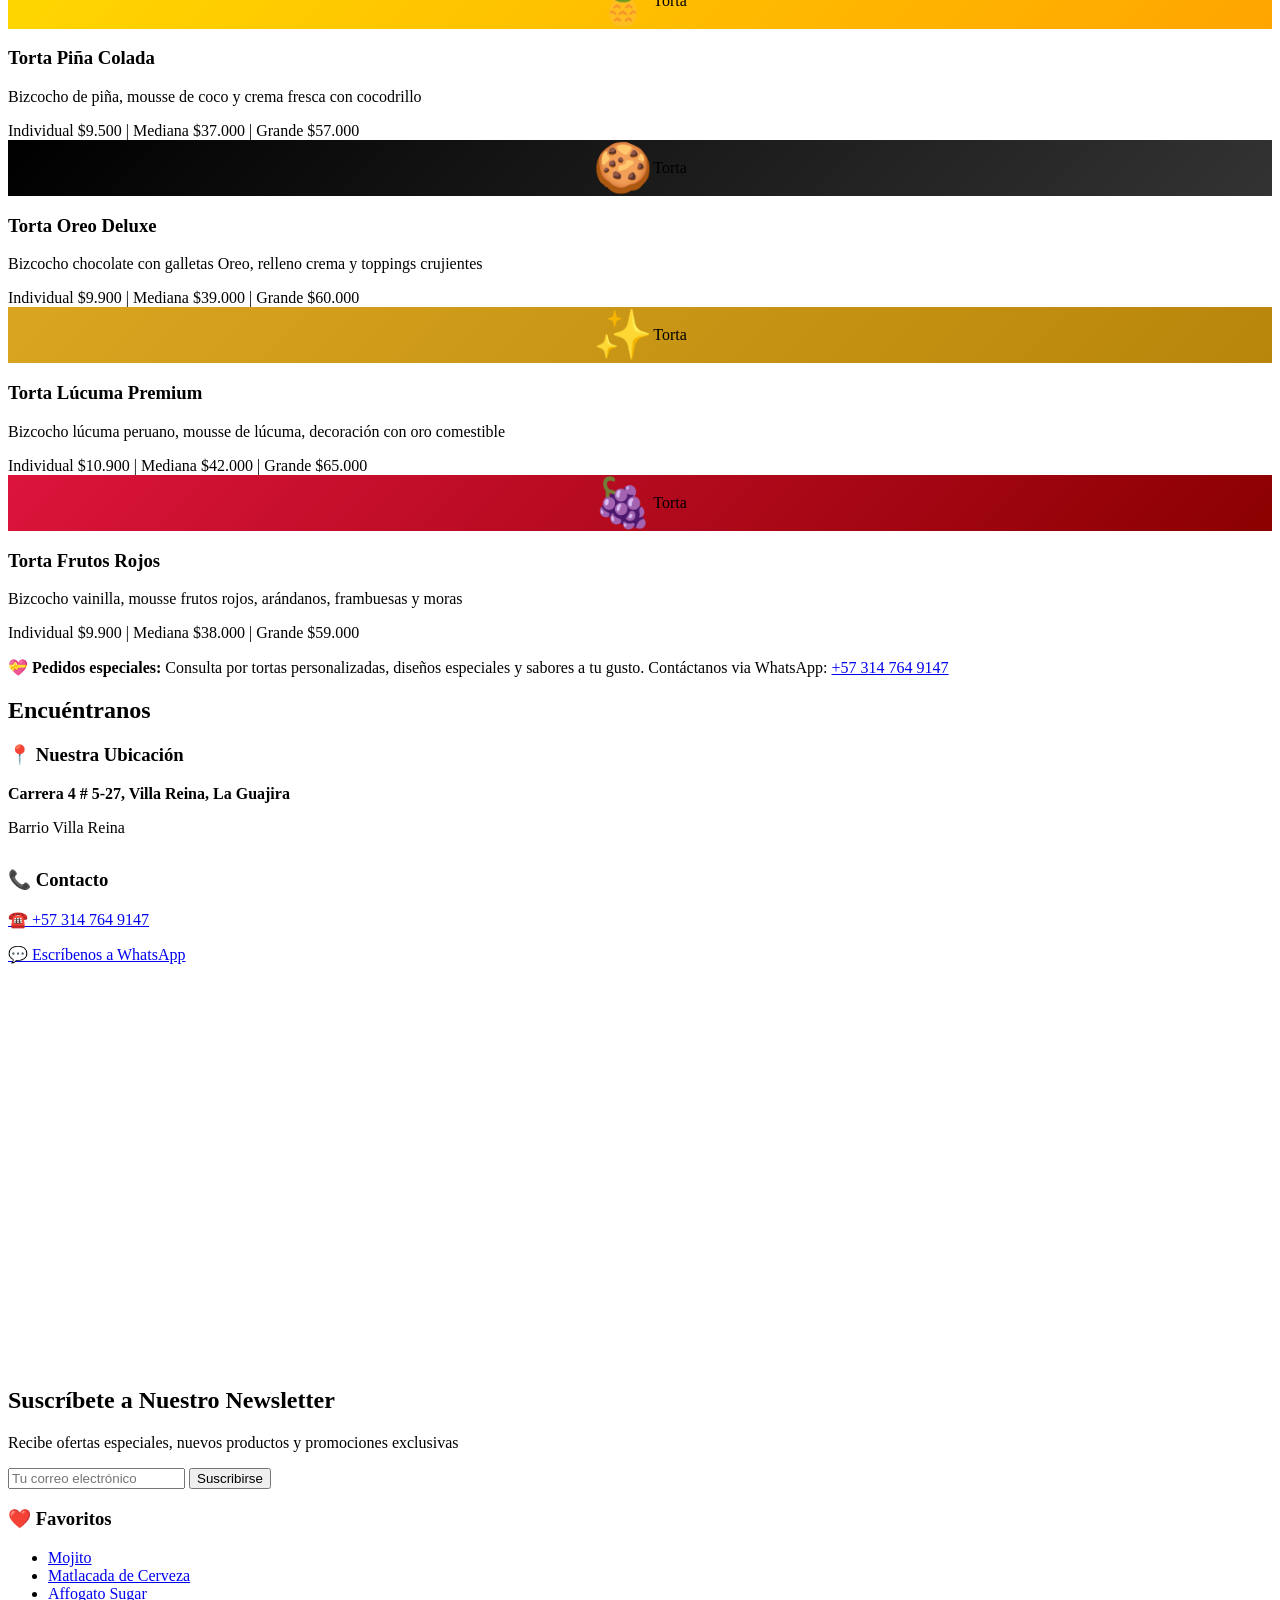
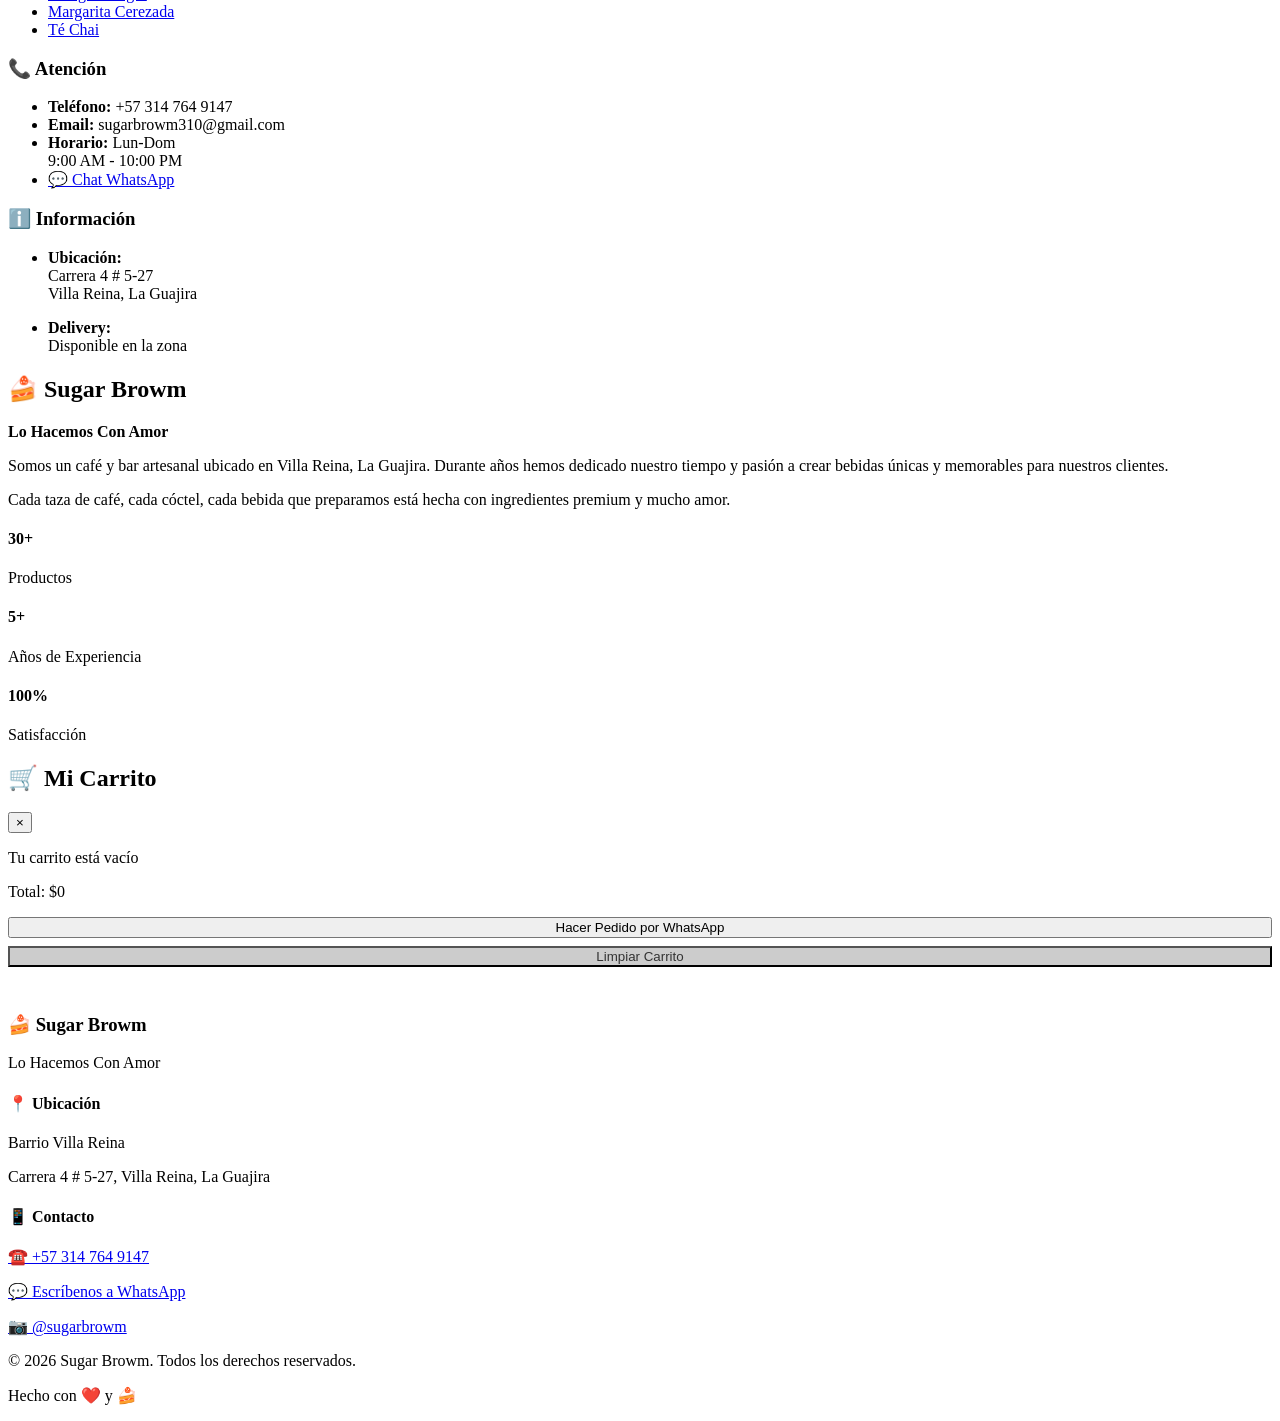
==== commit 0fbc8323: "adicion de link de instagran" ====
--- a/index.html
+++ b/index.html
@@ -3,6 +3,9 @@
 <head>
     <meta charset="UTF-8">
     <meta name="viewport" content="width=device-width, initial-scale=1.0">
+    <!-- activando github pages -->
+    <!-- update -->
+    <!-- base href para GitHub Pages (repositorio de proyecto) -->
     <base href="/sugar-browm-pro/">
     <meta name="description" content="Sugar Browm - Lo Hacemos Con Amor">
     <title>Sugar Browm | Lo Hacemos Con Amor</title>
@@ -722,6 +725,7 @@
                     <h4>📱 Contacto</h4>
                     <p><a href="tel:+573147649147">☎️ +57 314 764 9147</a></p>
                     <p><a href="https://wa.me/573147649147" target="_blank" class="whatsapp-link">💬 Escríbenos a WhatsApp</a></p>
+                    <p><a href="https://www.instagram.com/sugarbrowm" target="_blank" class="instagram-link">📷 @sugarbrowm</a></p>
                 </div>
             </div>
             <div class="footer-bottom">
--- a/style.css
+++ b/style.css
@@ -784,6 +784,28 @@
     line-height: 1.5;
 }
 
+.producto-gallery {
+    display: flex;
+    gap: 0.4rem;
+    margin-bottom: 0.8rem;
+    flex-wrap: wrap;
+}
+
+.producto-gallery img {
+    width: 45px;
+    height: 45px;
+    object-fit: cover;
+    border-radius: 8px;
+    border: 1px solid var(--light);
+    cursor: pointer;
+    transition: transform 0.2s ease, box-shadow 0.2s ease;
+}
+
+.producto-gallery img:hover {
+    transform: scale(1.05);
+    box-shadow: var(--shadow);
+}
+
 .precio {
     font-size: 1.6rem;
     color: var(--secondary);
@@ -791,6 +813,16 @@
     margin-top: auto;
     padding-top: 1rem;
     border-top: 2px solid var(--light);
+}
+
+.instagram-link {
+    color: #C13584;
+    text-decoration: none;
+    font-weight: 700;
+}
+
+.instagram-link:hover {
+    text-decoration: underline;
 }
 
 /* ====================== 
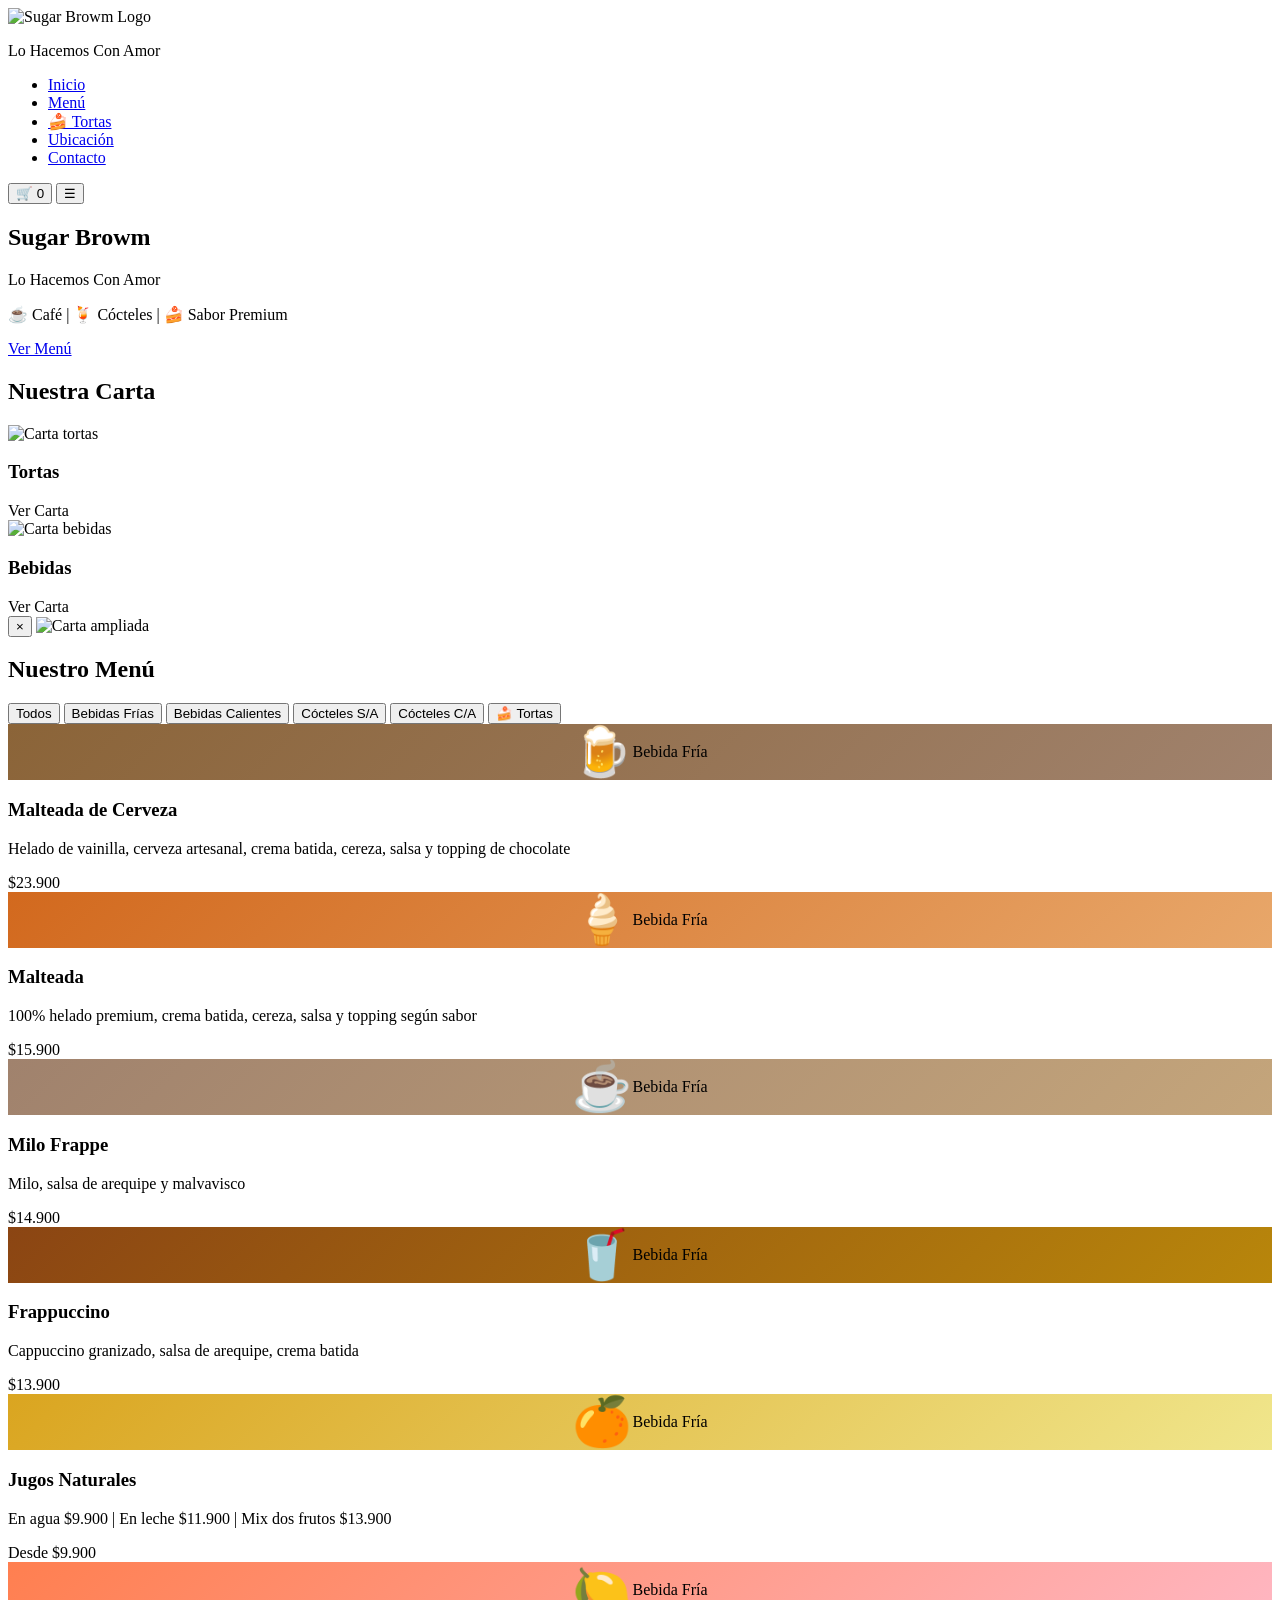
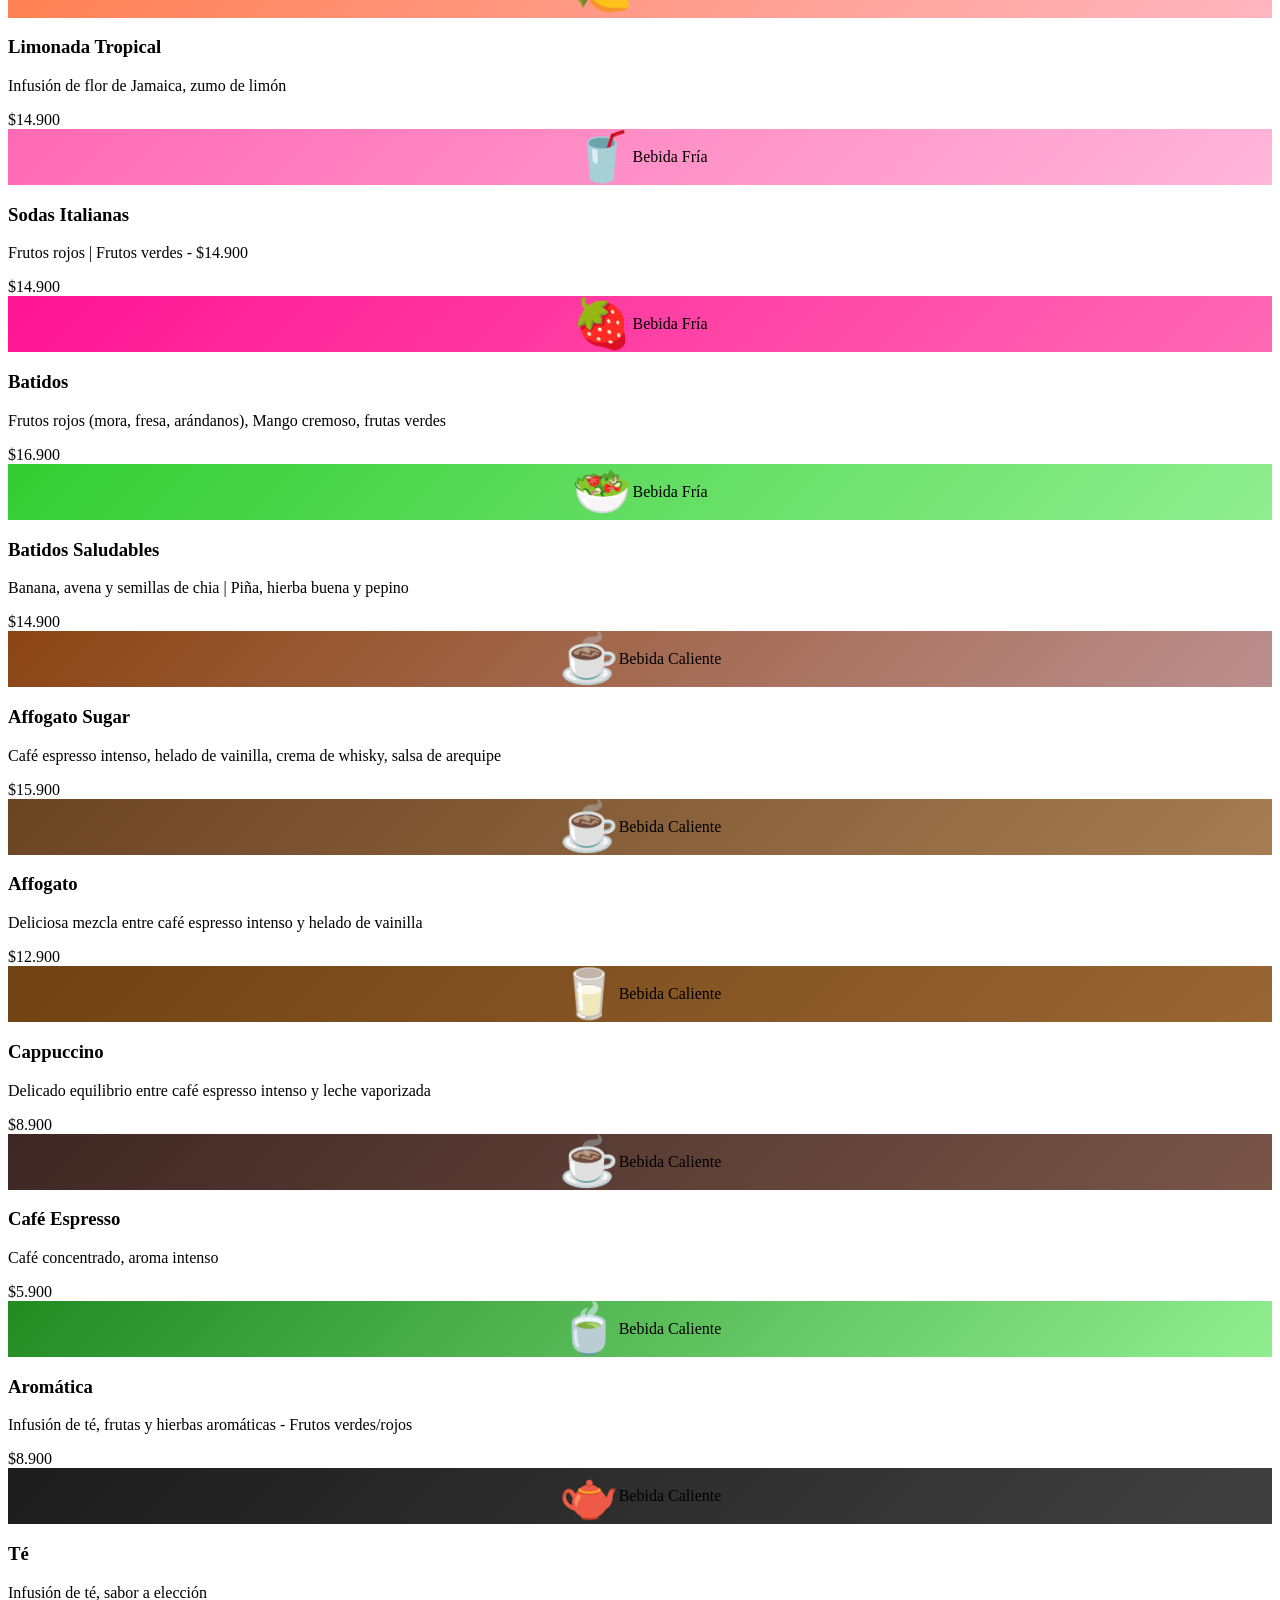
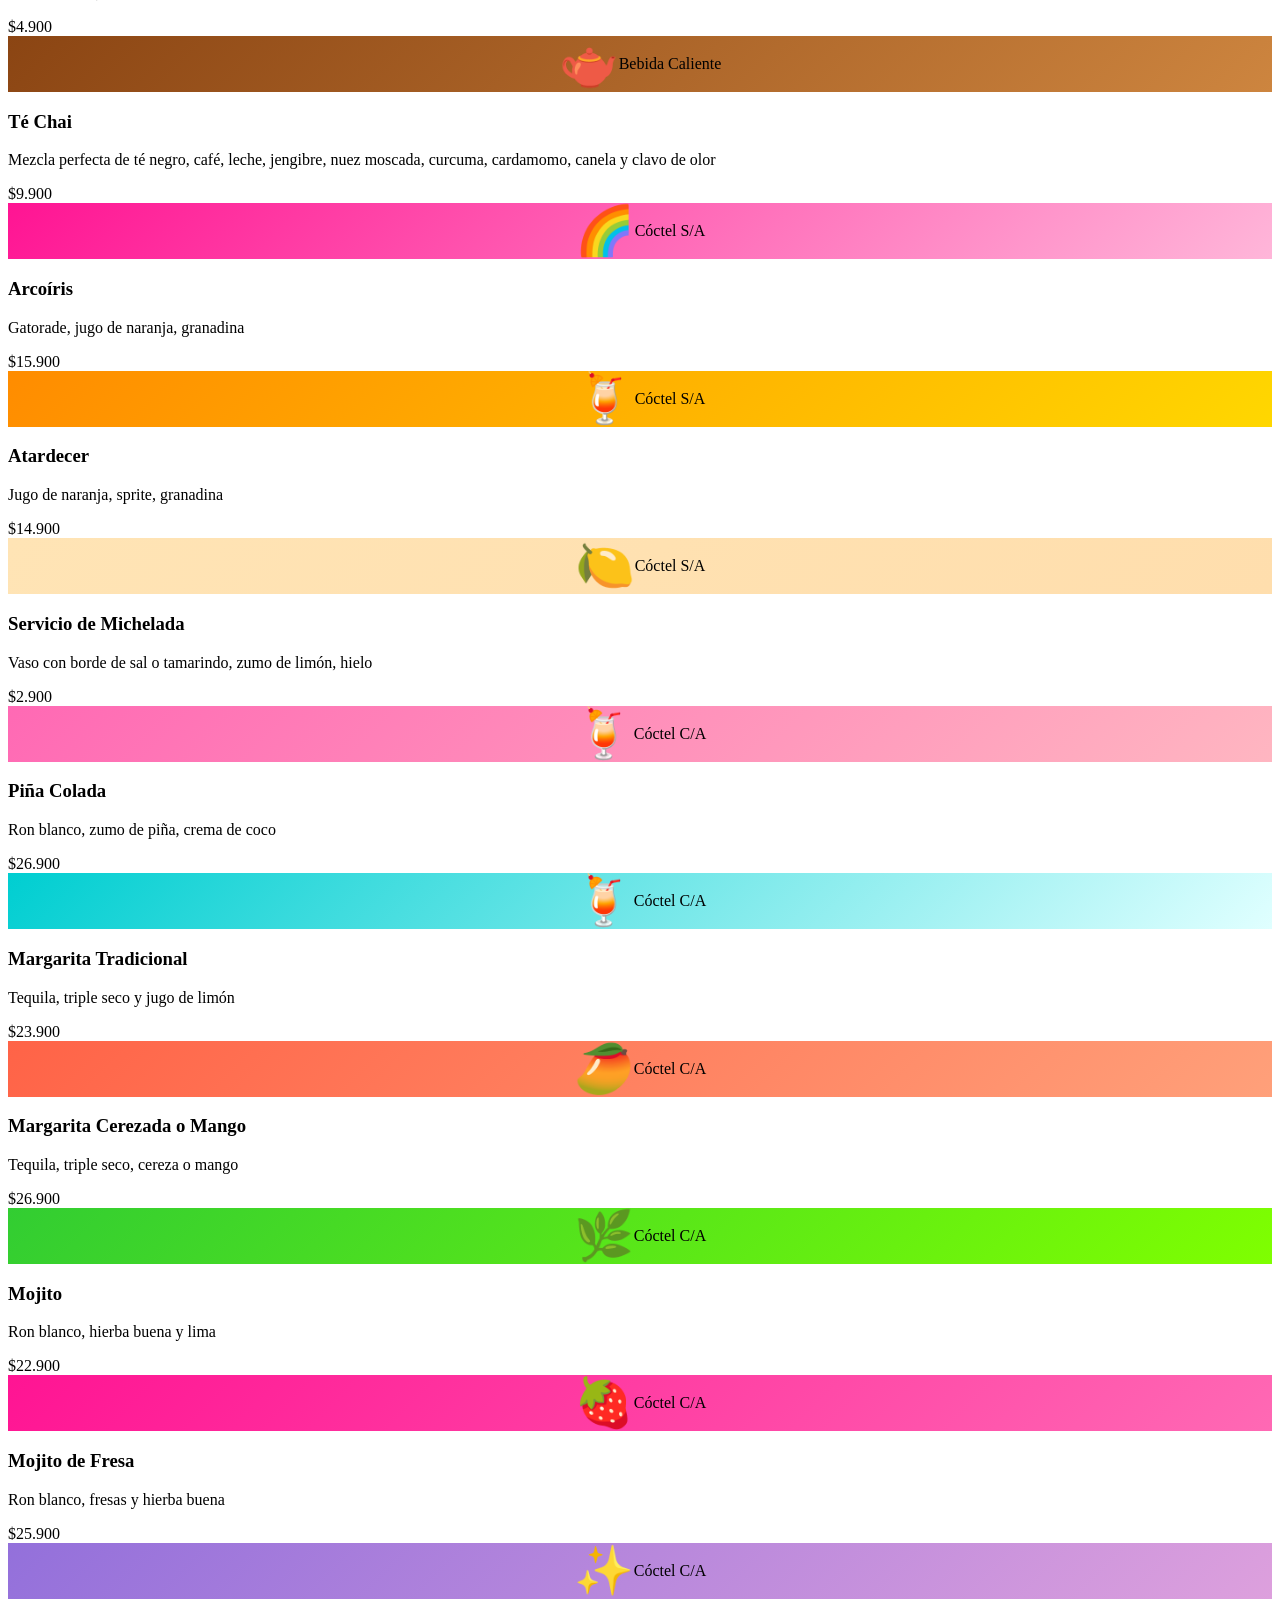
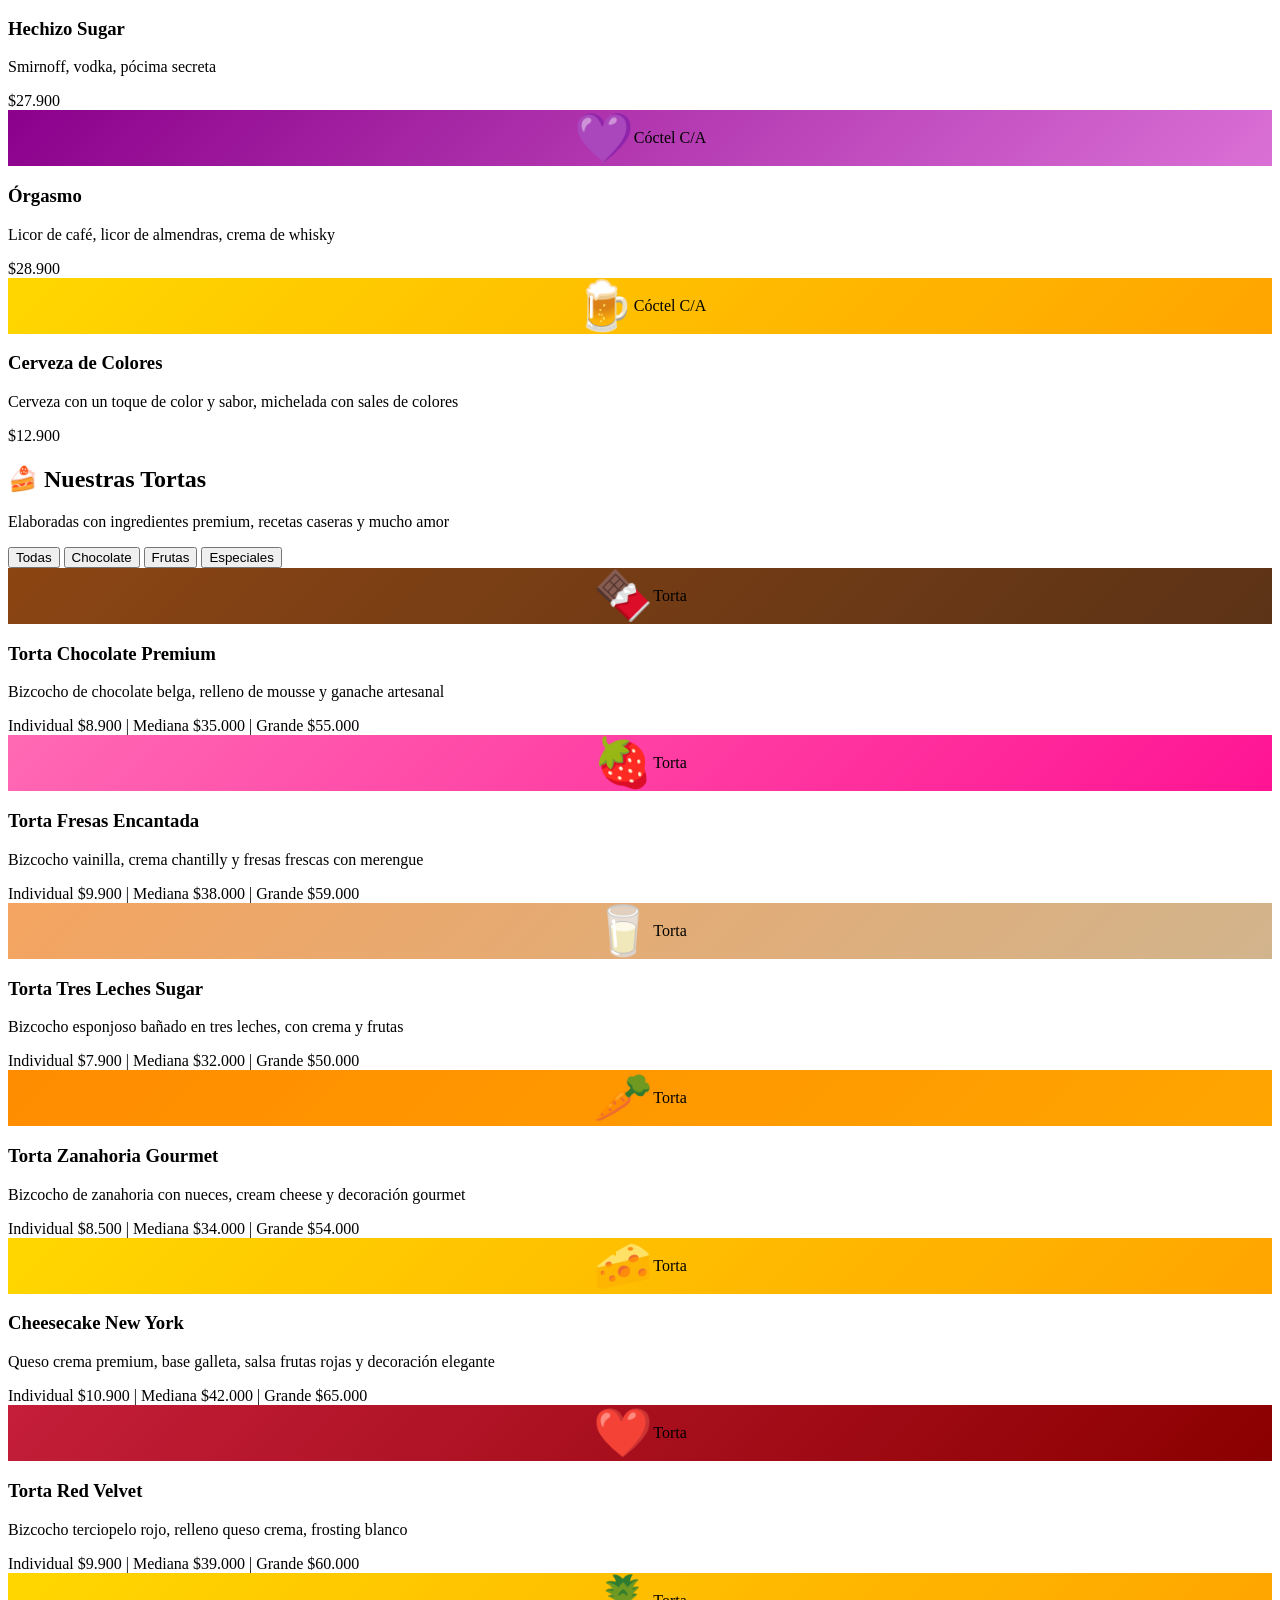
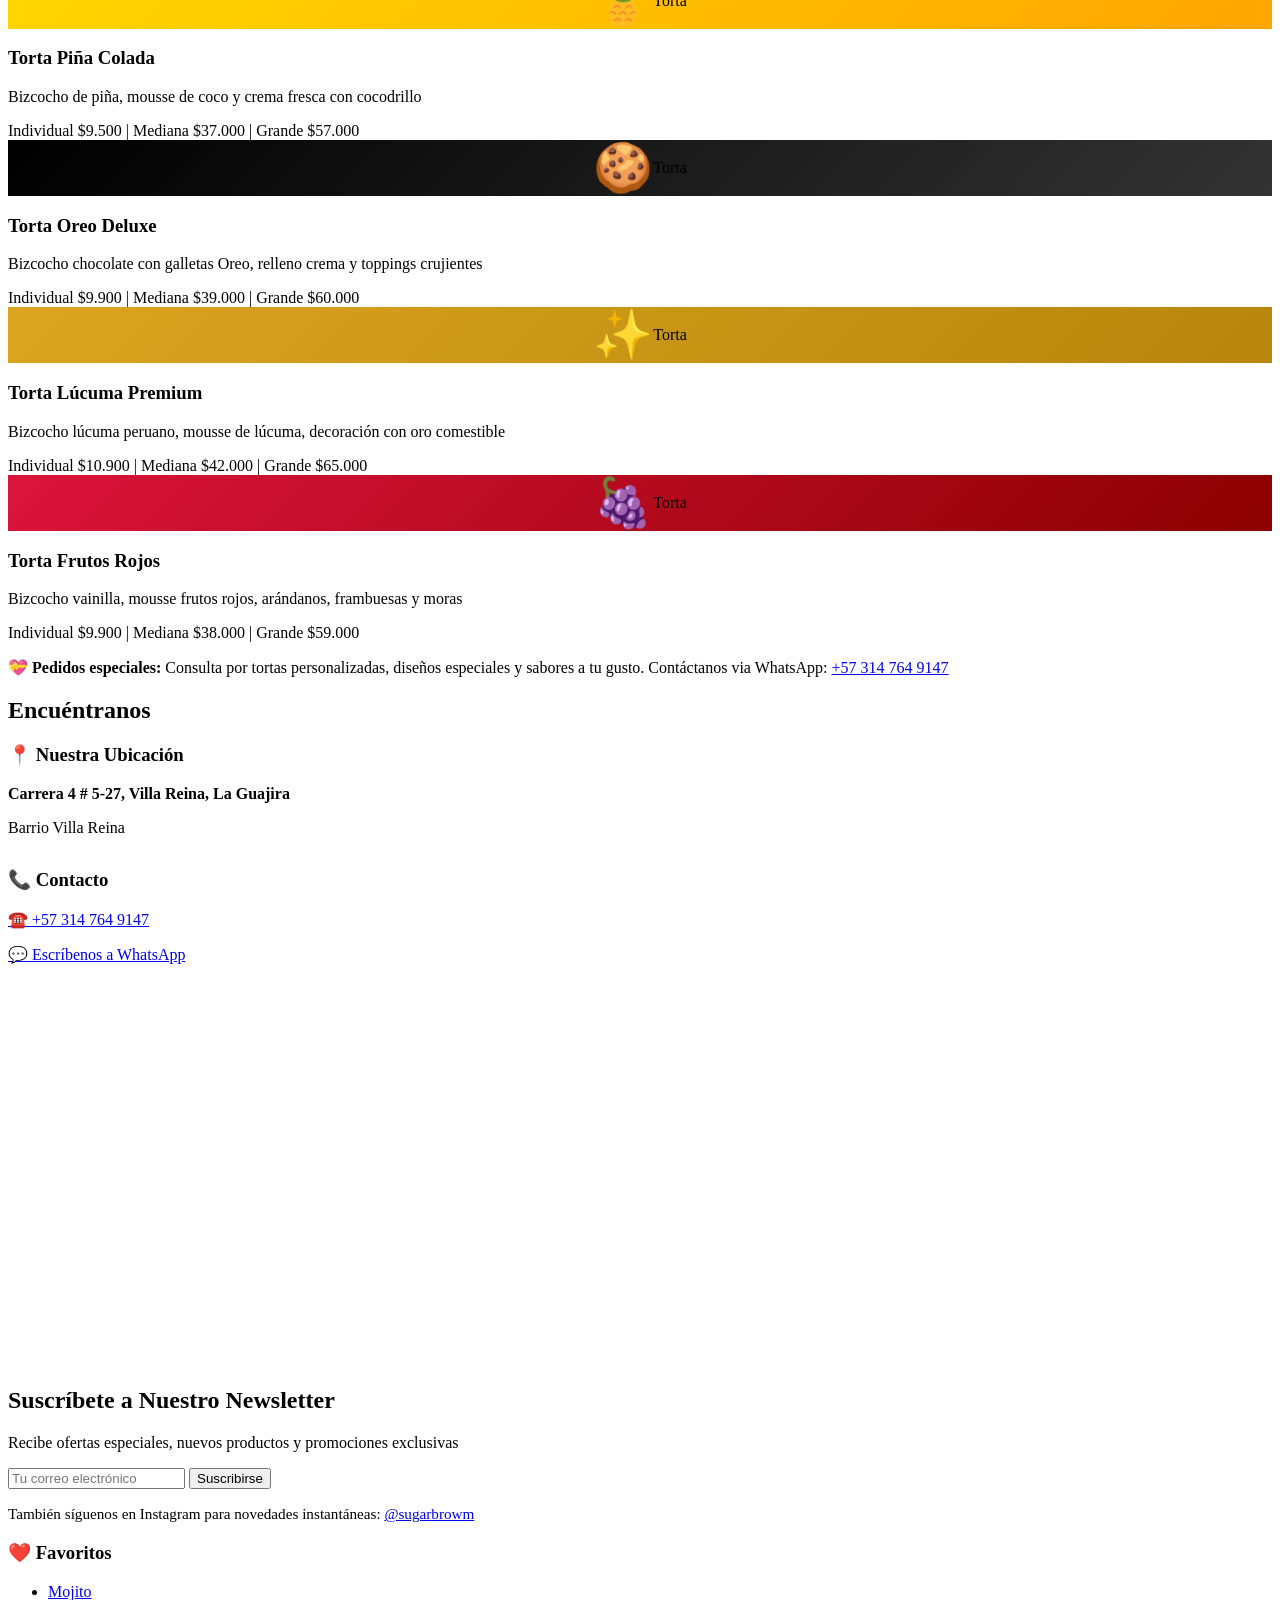
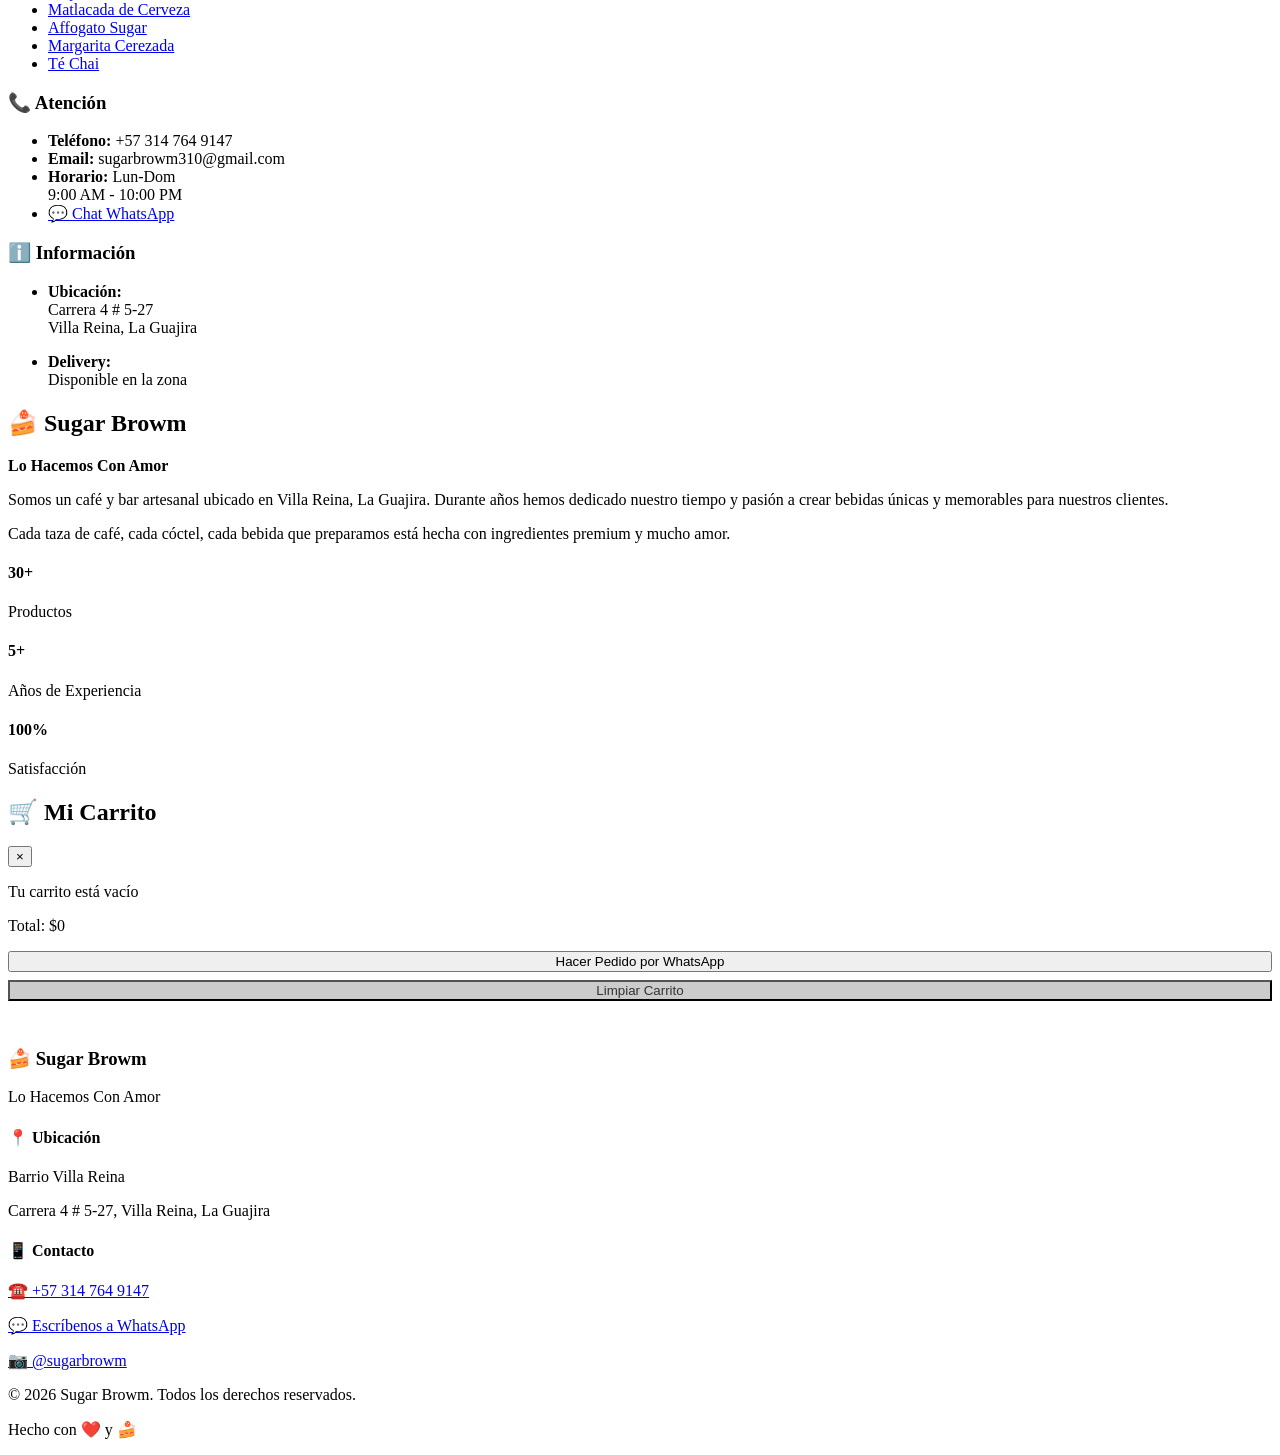
==== commit c4ec3943: "actualizacion de newsletter" ====
--- a/index.html
+++ b/index.html
@@ -606,6 +606,7 @@
                 <input type="email" placeholder="Tu correo electrónico" required>
                 <button type="submit" class="btn btn-primary">Suscribirse</button>
             </form>
+            <p style="margin-top: 1rem; font-size: 0.95rem;">También síguenos en Instagram para novedades instantáneas: <a href="https://www.instagram.com/sugarbrowm" target="_blank" class="instagram-link">@sugarbrowm</a></p>
         </div>
     </section>
 
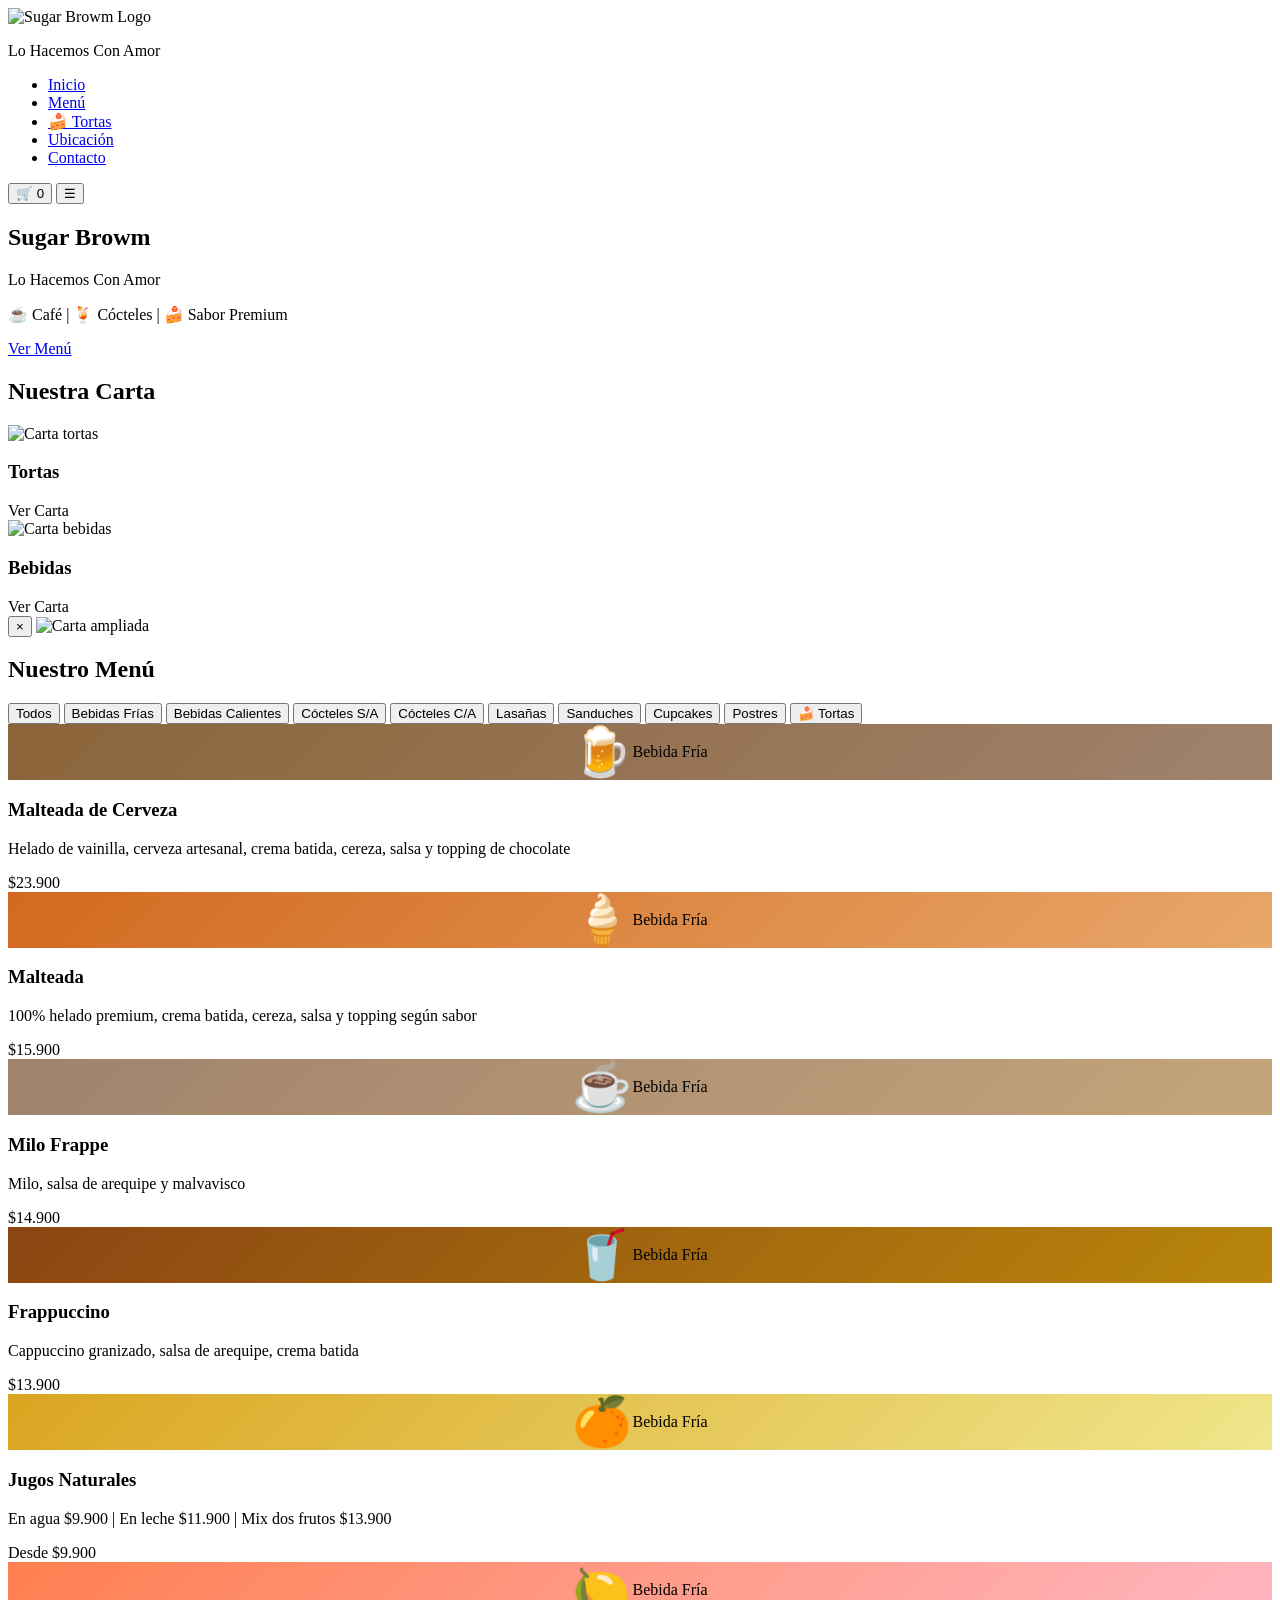
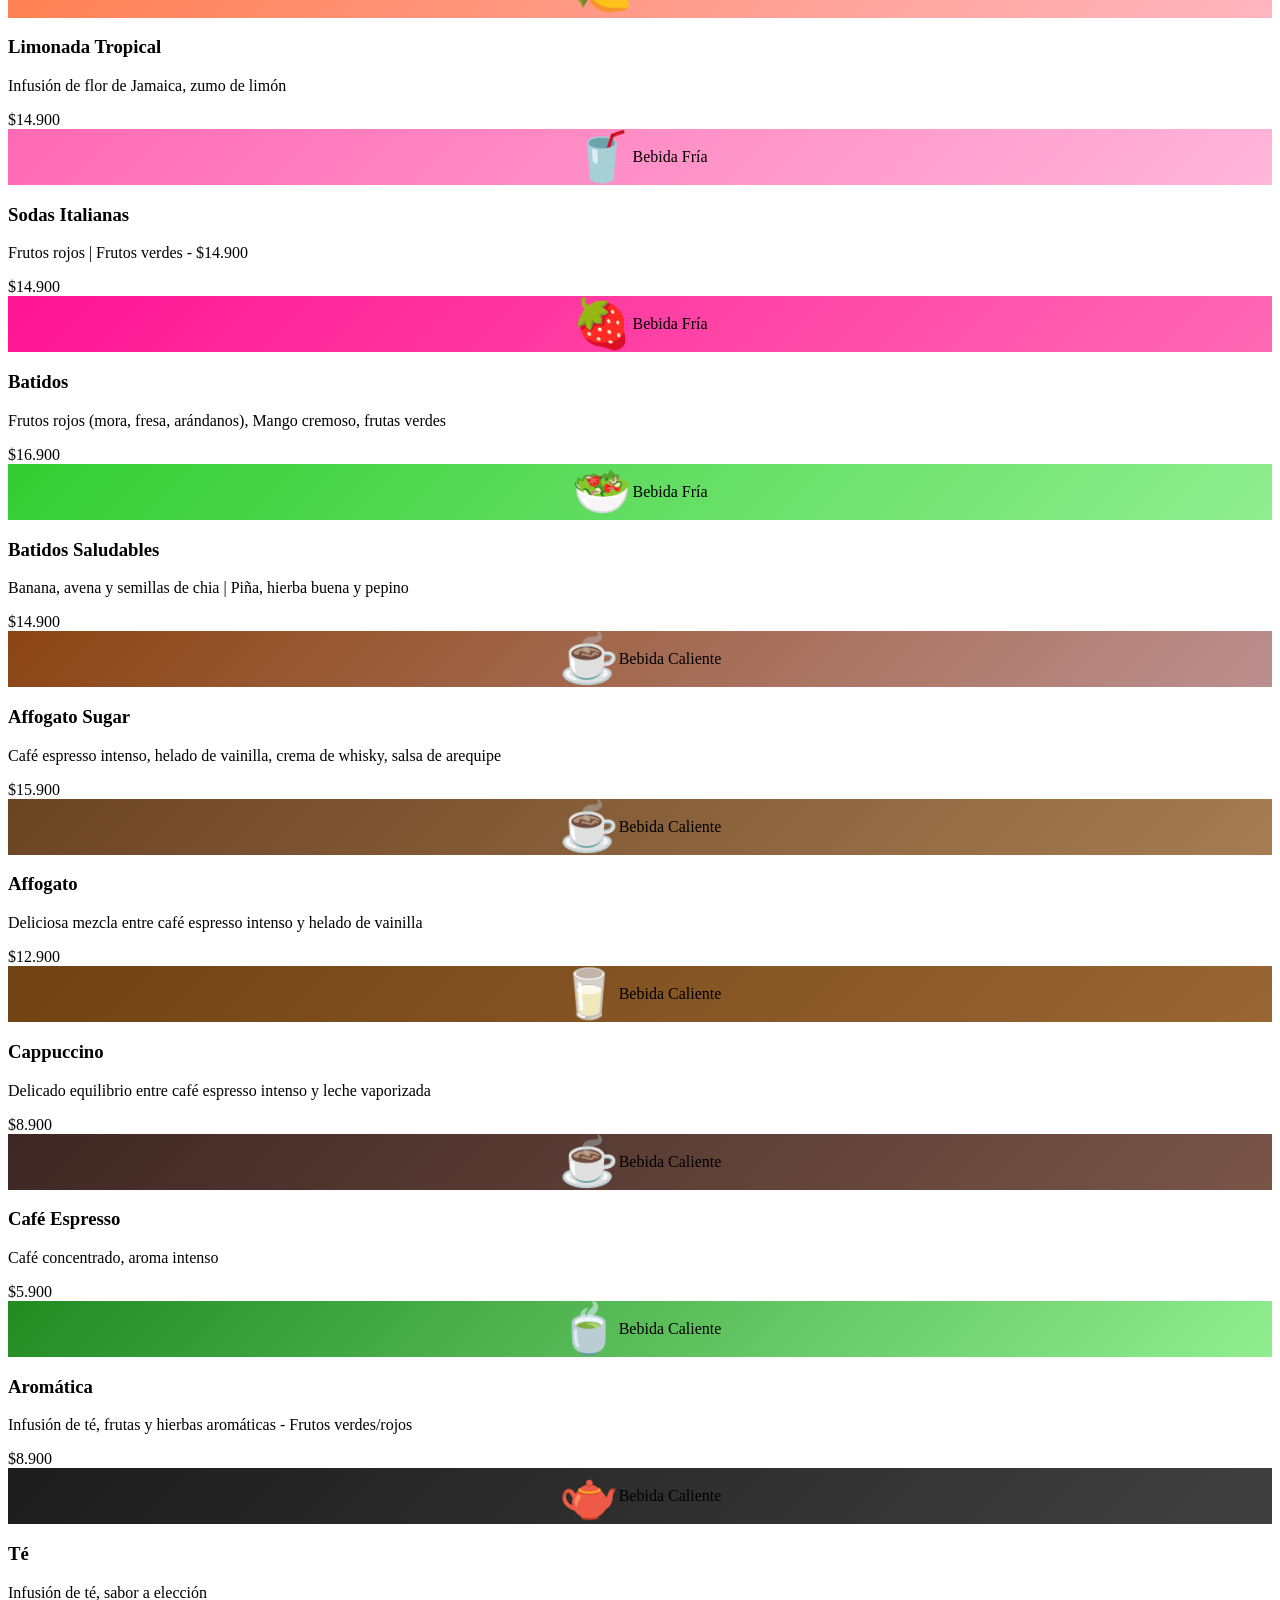
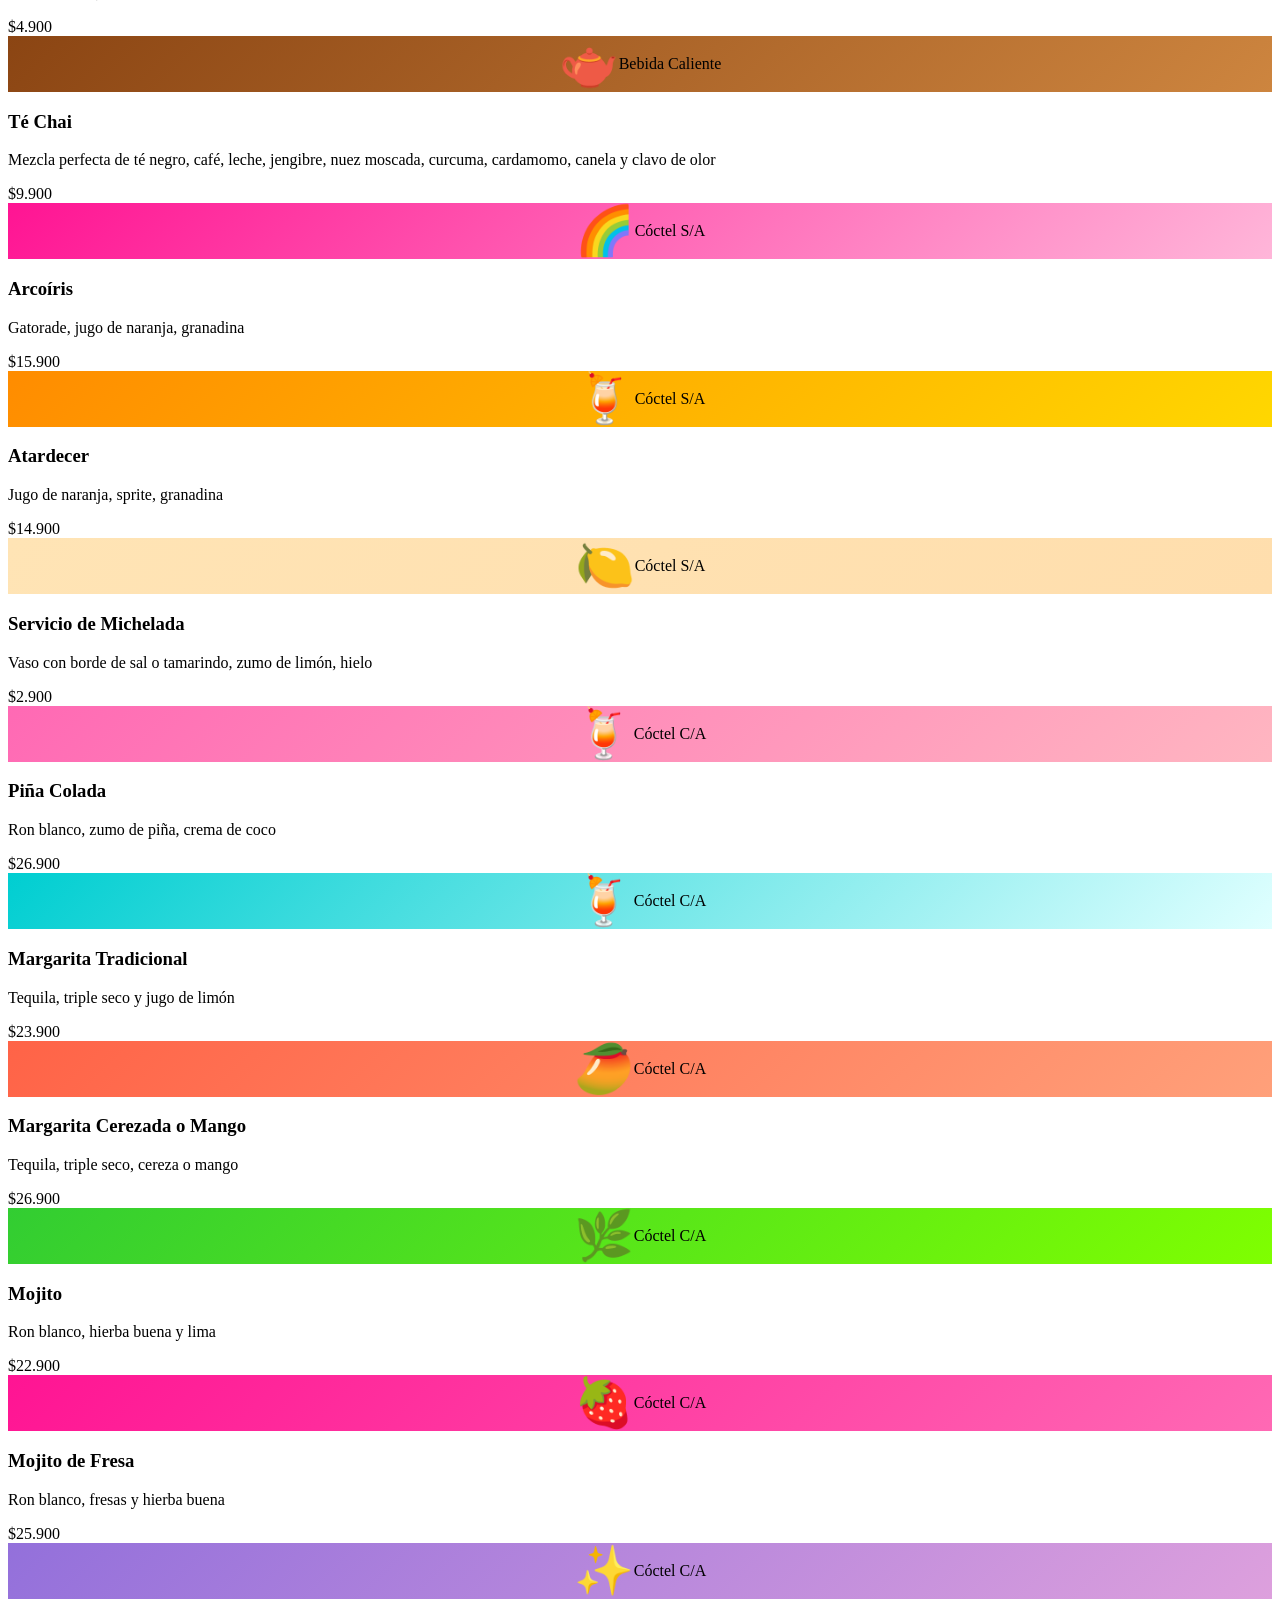
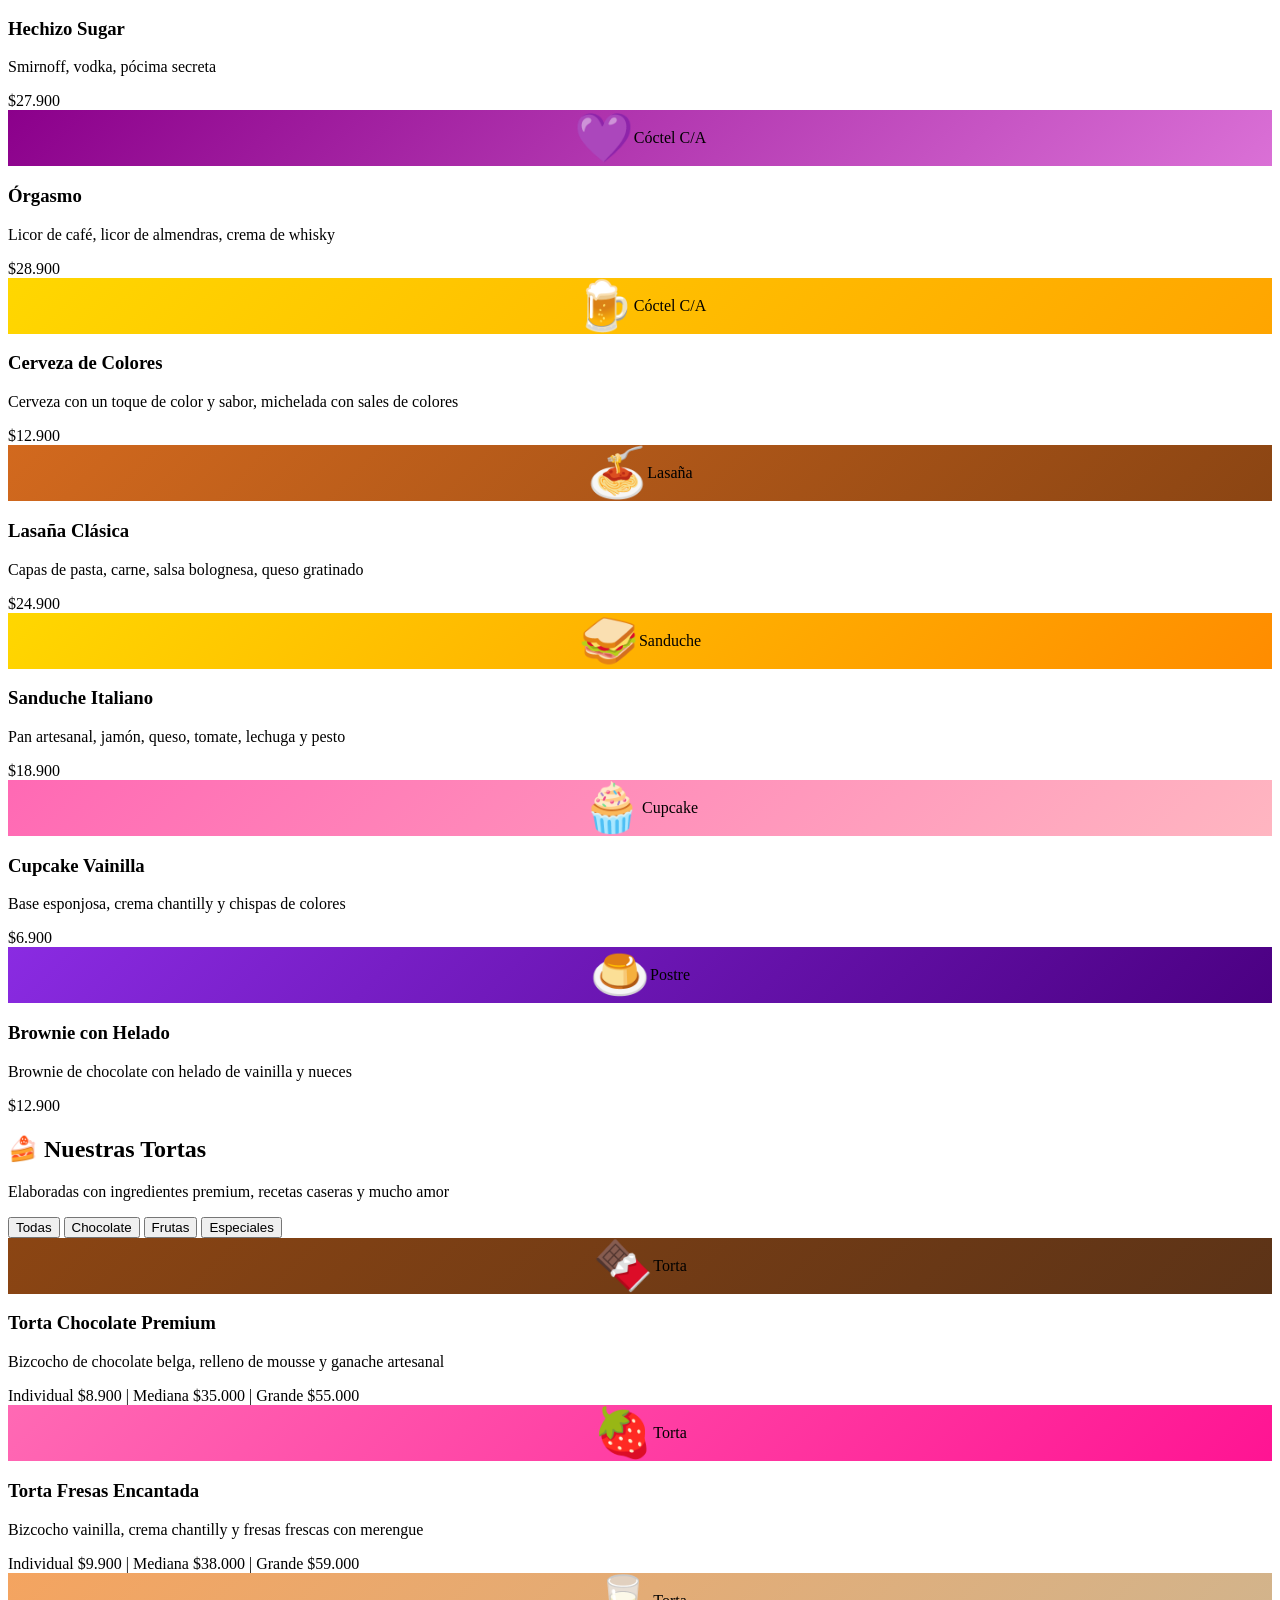
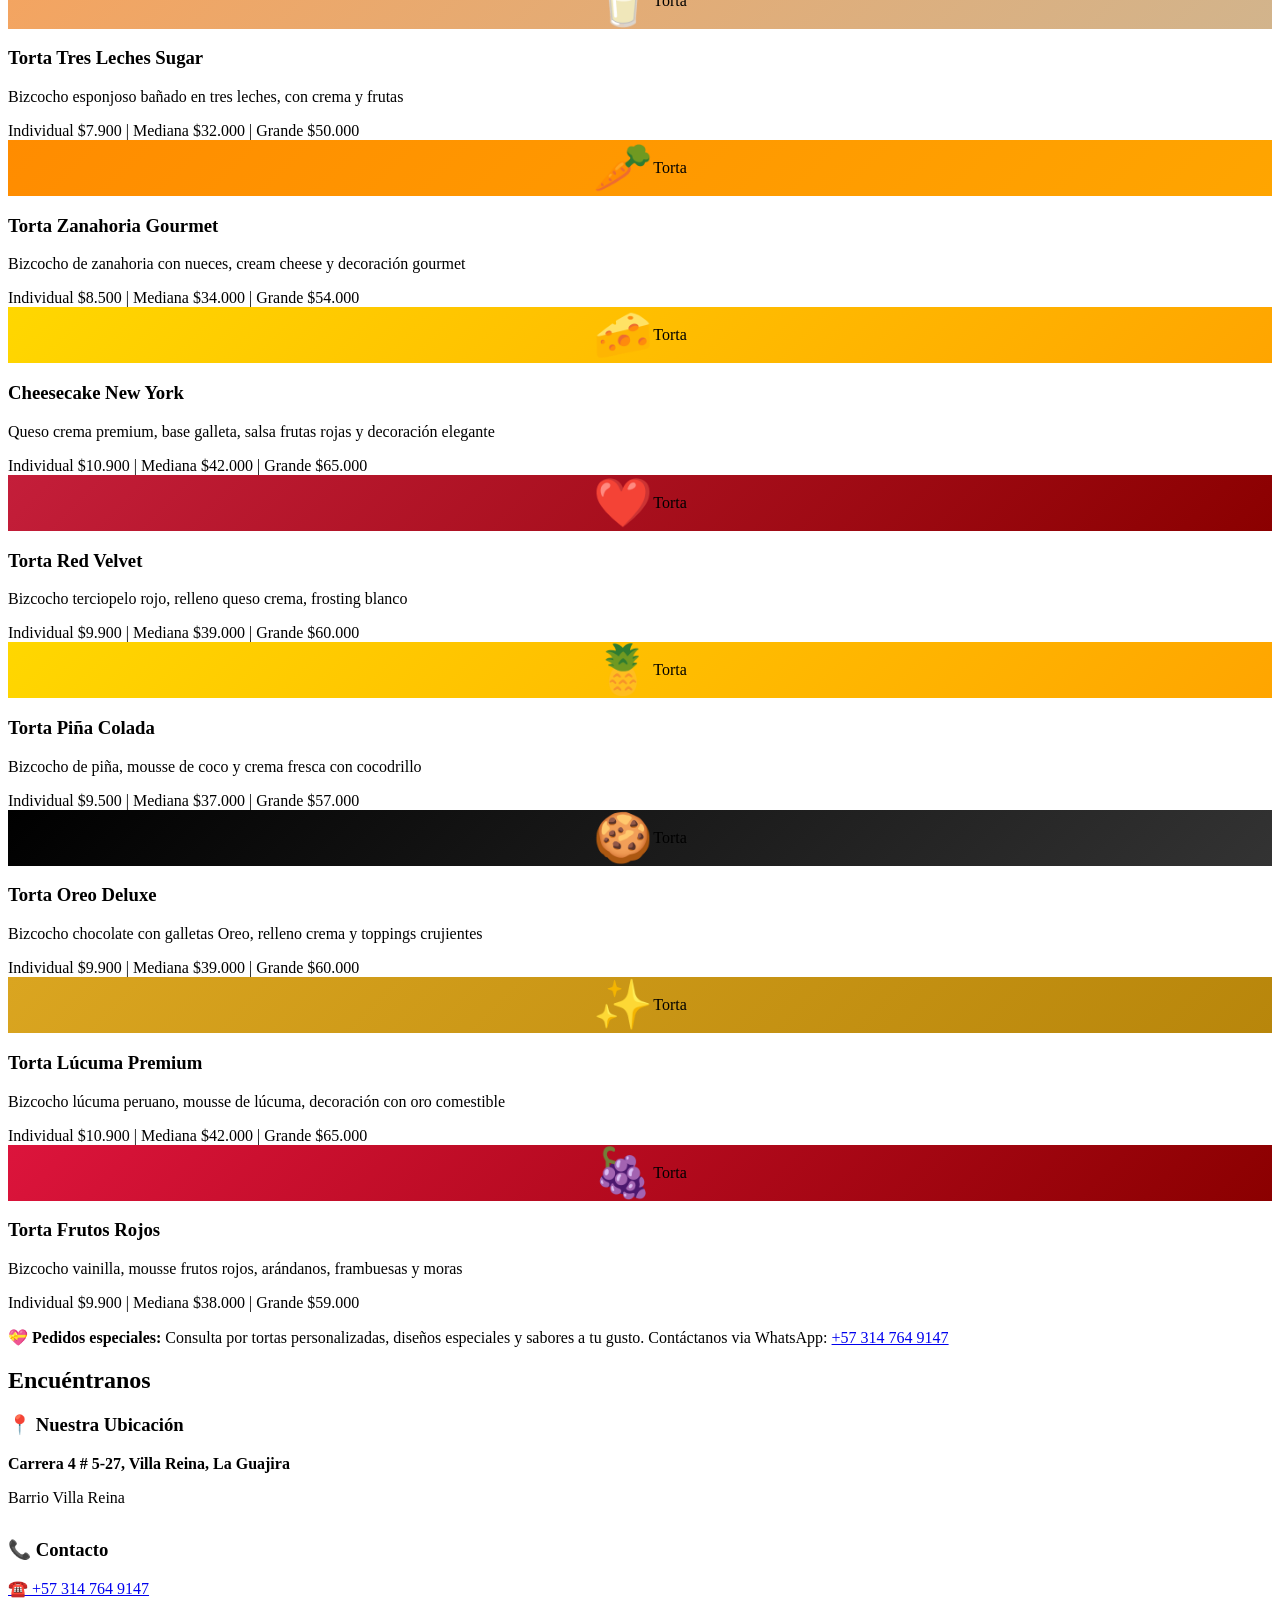
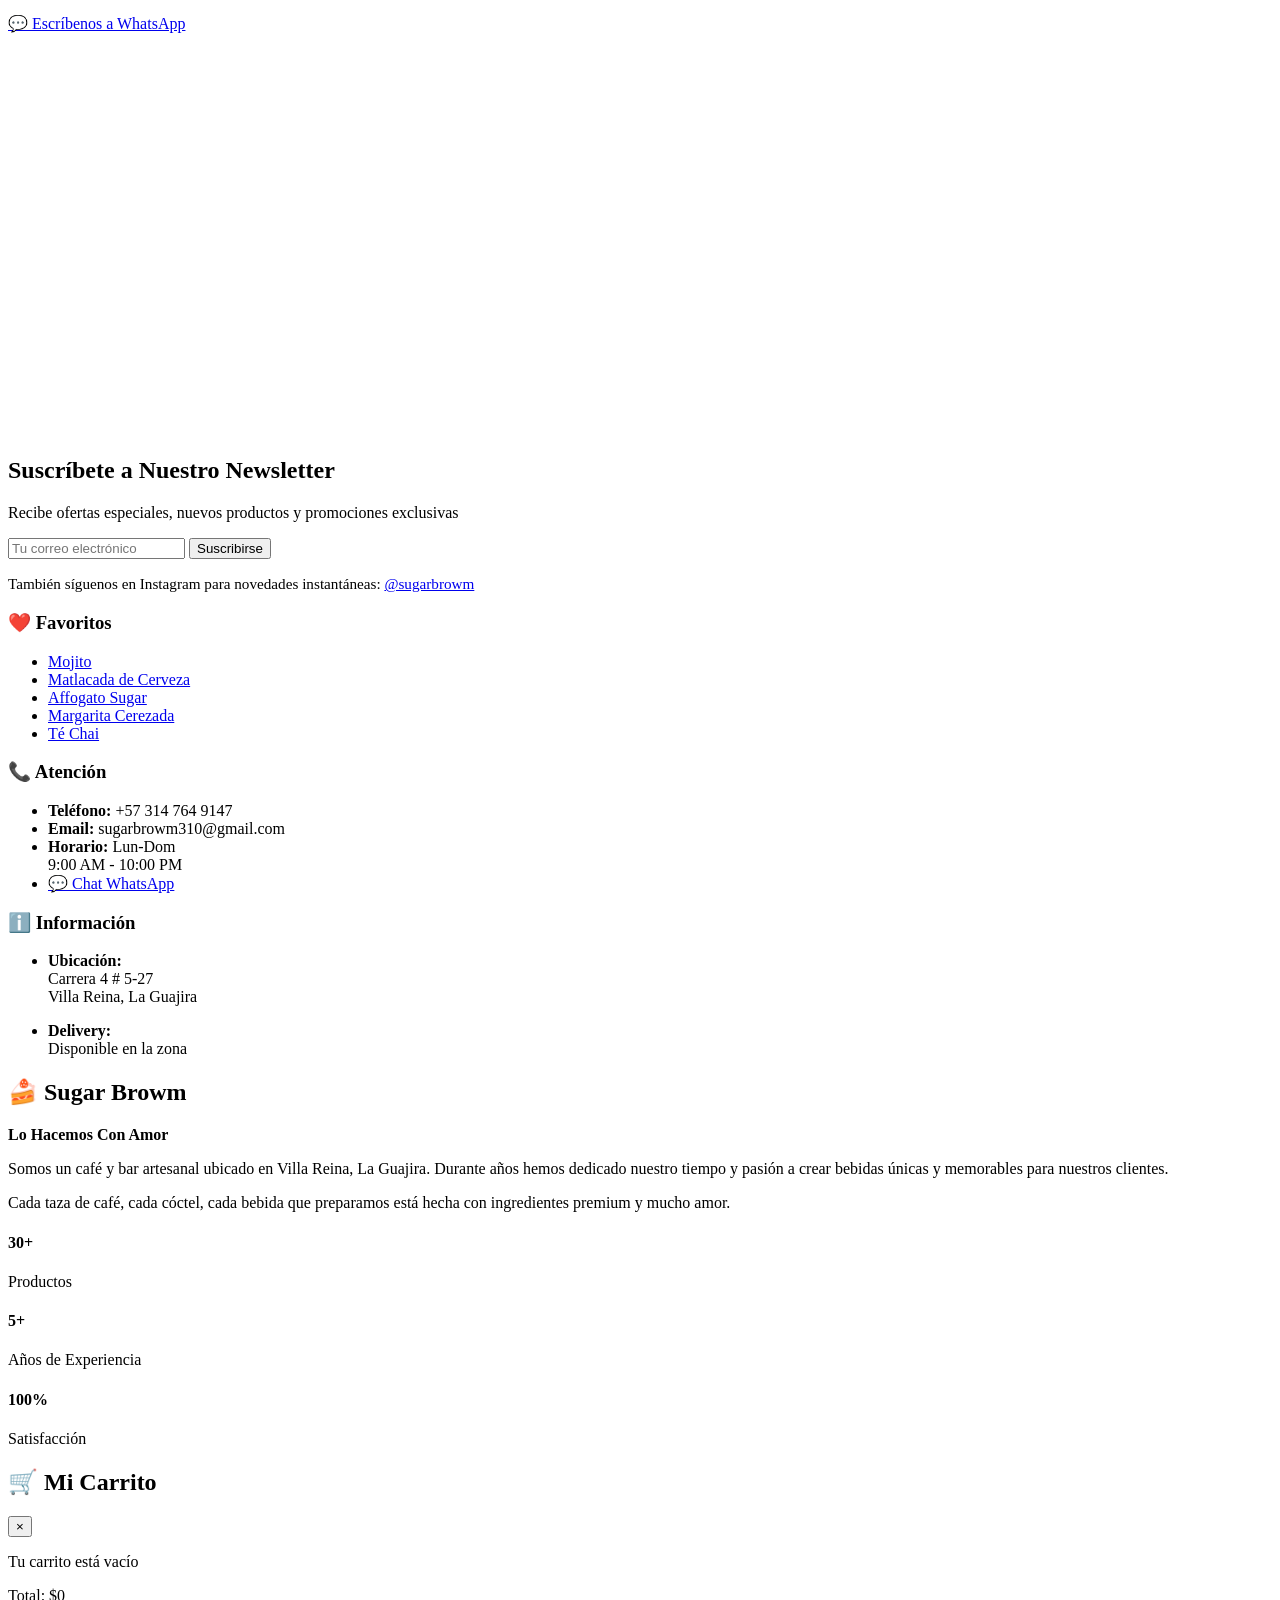
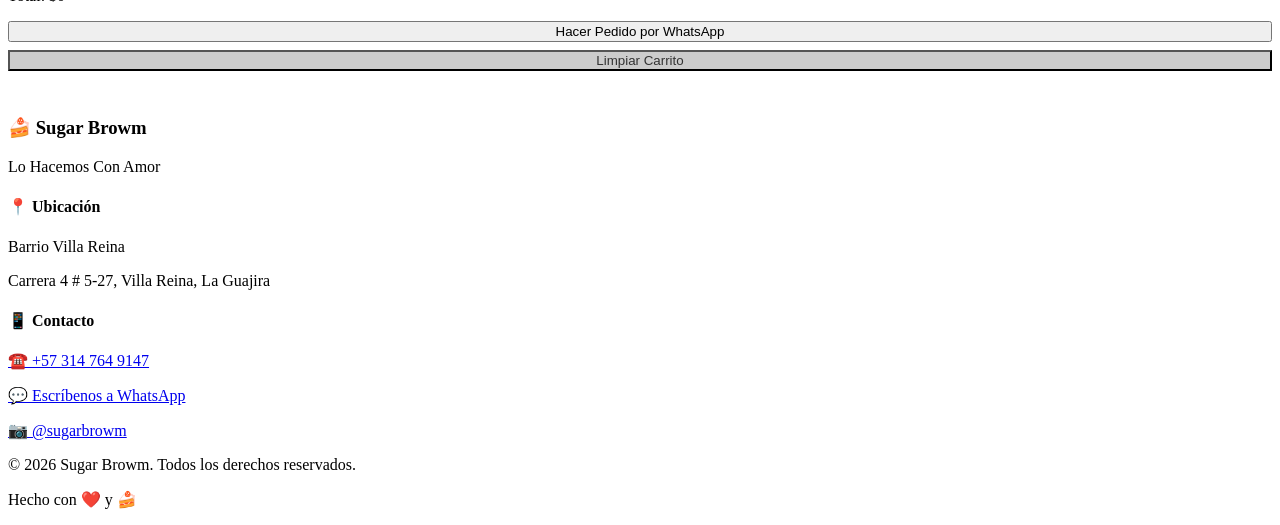
==== commit bf3a21f8: "actualizacion de imagenes" ====
--- a/index.html
+++ b/index.html
@@ -85,6 +85,10 @@
                 <button class="filtro-btn" data-filtro="bebidas-calientes">Bebidas Calientes</button>
                 <button class="filtro-btn" data-filtro="cocteles-sin-alcohol">Cócteles S/A</button>
                 <button class="filtro-btn" data-filtro="cocteles-alcohol">Cócteles C/A</button>
+                <button class="filtro-btn" data-filtro="lasanas">Lasañas</button>
+                <button class="filtro-btn" data-filtro="sanduches">Sanduches</button>
+                <button class="filtro-btn" data-filtro="cupcakes">Cupcakes</button>
+                <button class="filtro-btn" data-filtro="postres">Postres</button>
                 <button class="filtro-btn" data-filtro="tortas">🍰 Tortas</button>
             </div>
 
@@ -415,6 +419,58 @@
                     <div class="producto-info">
                         <h3>Cerveza de Colores</h3>
                         <p class="descripcion">Cerveza con un toque de color y sabor, michelada con sales de colores</p>
+                        <span class="precio">$12.900</span>
+                    </div>
+                </div>
+
+                <!-- Lasañas -->
+                <div class="producto" data-filtro="lasanas">
+                    <div class="producto-img" style="background: linear-gradient(135deg, #D2691E 0%, #8B4513 100%); display: flex; align-items: center; justify-content: center;">
+                        <span style="color: white; font-size: 3rem;">🍝</span>
+                        <span class="categoria-badge">Lasaña</span>
+                    </div>
+                    <div class="producto-info">
+                        <h3>Lasaña Clásica</h3>
+                        <p class="descripcion">Capas de pasta, carne, salsa bolognesa, queso gratinado</p>
+                        <span class="precio">$24.900</span>
+                    </div>
+                </div>
+
+                <!-- Sanduches -->
+                <div class="producto" data-filtro="sanduches">
+                    <div class="producto-img" style="background: linear-gradient(135deg, #FFD700 0%, #FF8C00 100%); display: flex; align-items: center; justify-content: center;">
+                        <span style="color: white; font-size: 3rem;">🥪</span>
+                        <span class="categoria-badge">Sanduche</span>
+                    </div>
+                    <div class="producto-info">
+                        <h3>Sanduche Italiano</h3>
+                        <p class="descripcion">Pan artesanal, jamón, queso, tomate, lechuga y pesto</p>
+                        <span class="precio">$18.900</span>
+                    </div>
+                </div>
+
+                <!-- Cupcakes -->
+                <div class="producto" data-filtro="cupcakes">
+                    <div class="producto-img" style="background: linear-gradient(135deg, #FF69B4 0%, #FFB6C1 100%); display: flex; align-items: center; justify-content: center;">
+                        <span style="color: white; font-size: 3rem;">🧁</span>
+                        <span class="categoria-badge">Cupcake</span>
+                    </div>
+                    <div class="producto-info">
+                        <h3>Cupcake Vainilla</h3>
+                        <p class="descripcion">Base esponjosa, crema chantilly y chispas de colores</p>
+                        <span class="precio">$6.900</span>
+                    </div>
+                </div>
+
+                <!-- Postres -->
+                <div class="producto" data-filtro="postres">
+                    <div class="producto-img" style="background: linear-gradient(135deg, #8A2BE2 0%, #4B0082 100%); display: flex; align-items: center; justify-content: center;">
+                        <span style="color: white; font-size: 3rem;">🍮</span>
+                        <span class="categoria-badge">Postre</span>
+                    </div>
+                    <div class="producto-info">
+                        <h3>Brownie con Helado</h3>
+                        <p class="descripcion">Brownie de chocolate con helado de vainilla y nueces</p>
                         <span class="precio">$12.900</span>
                     </div>
                 </div>
